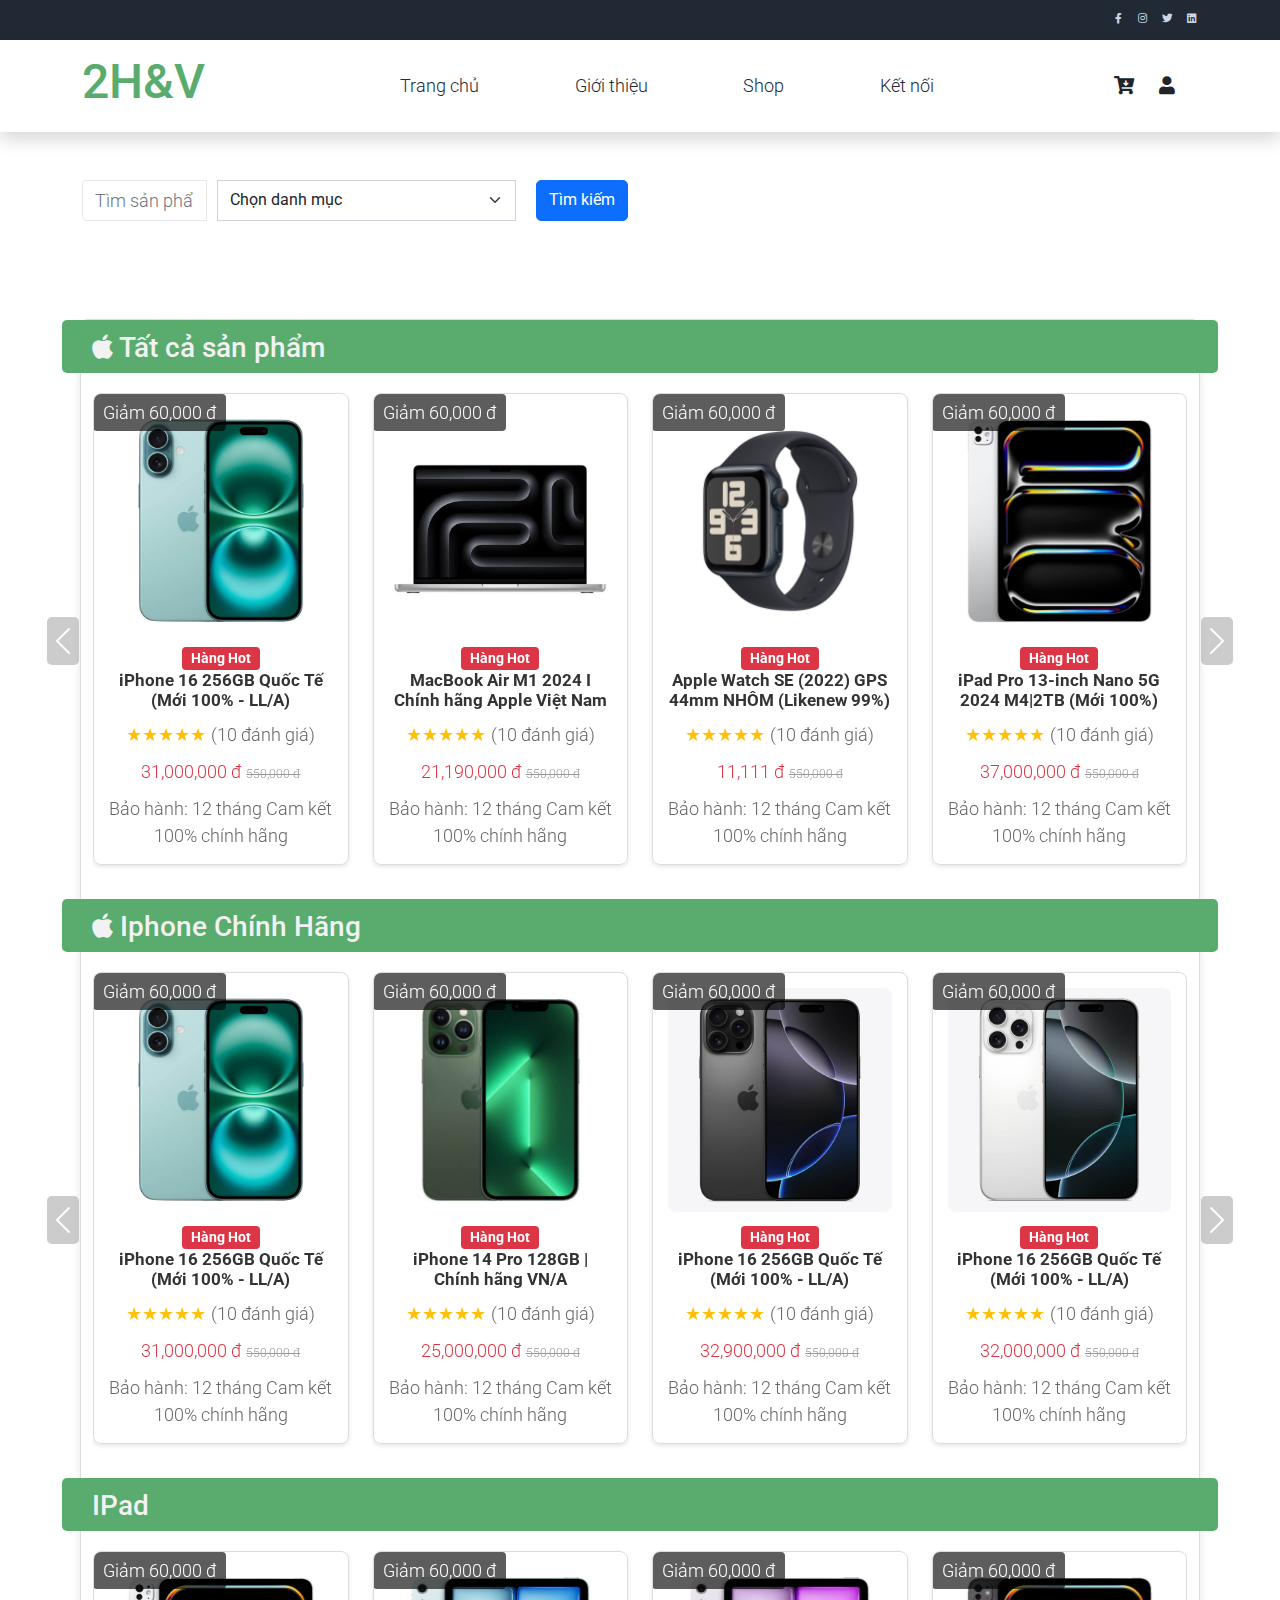
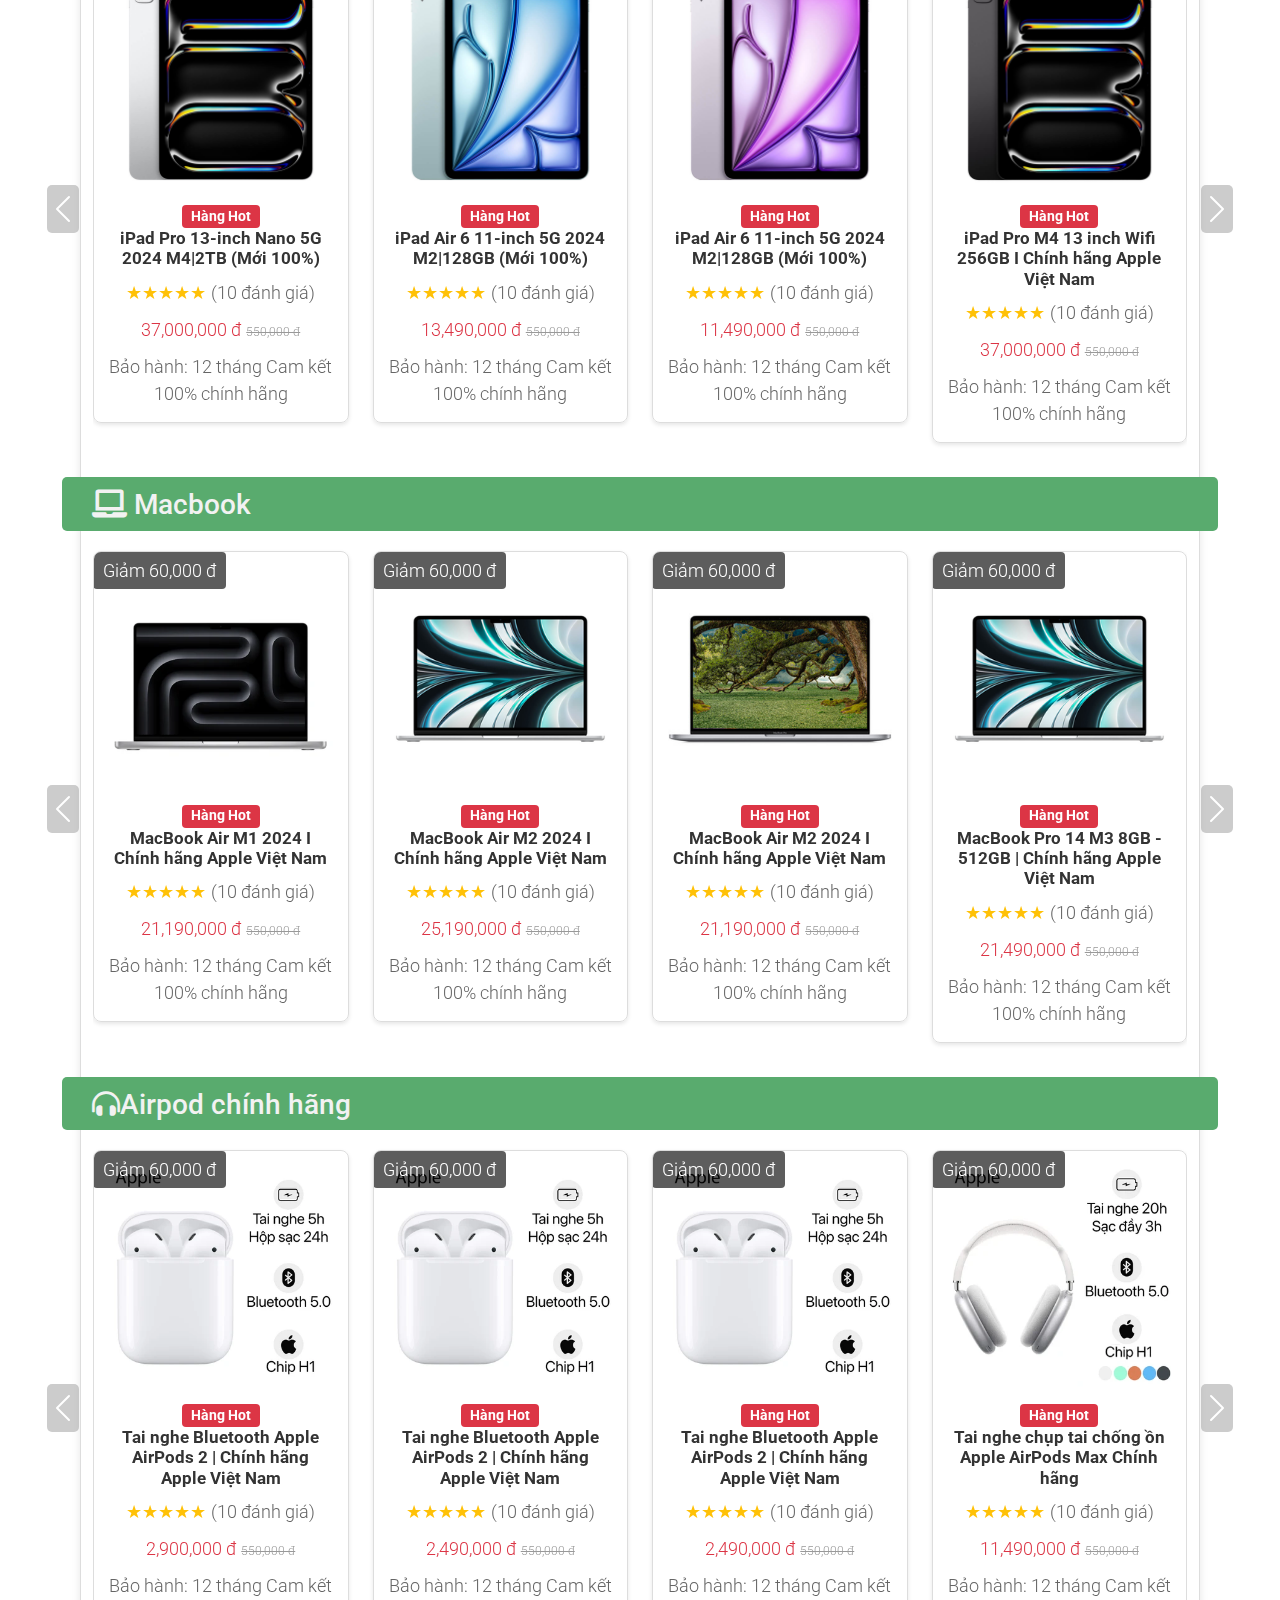
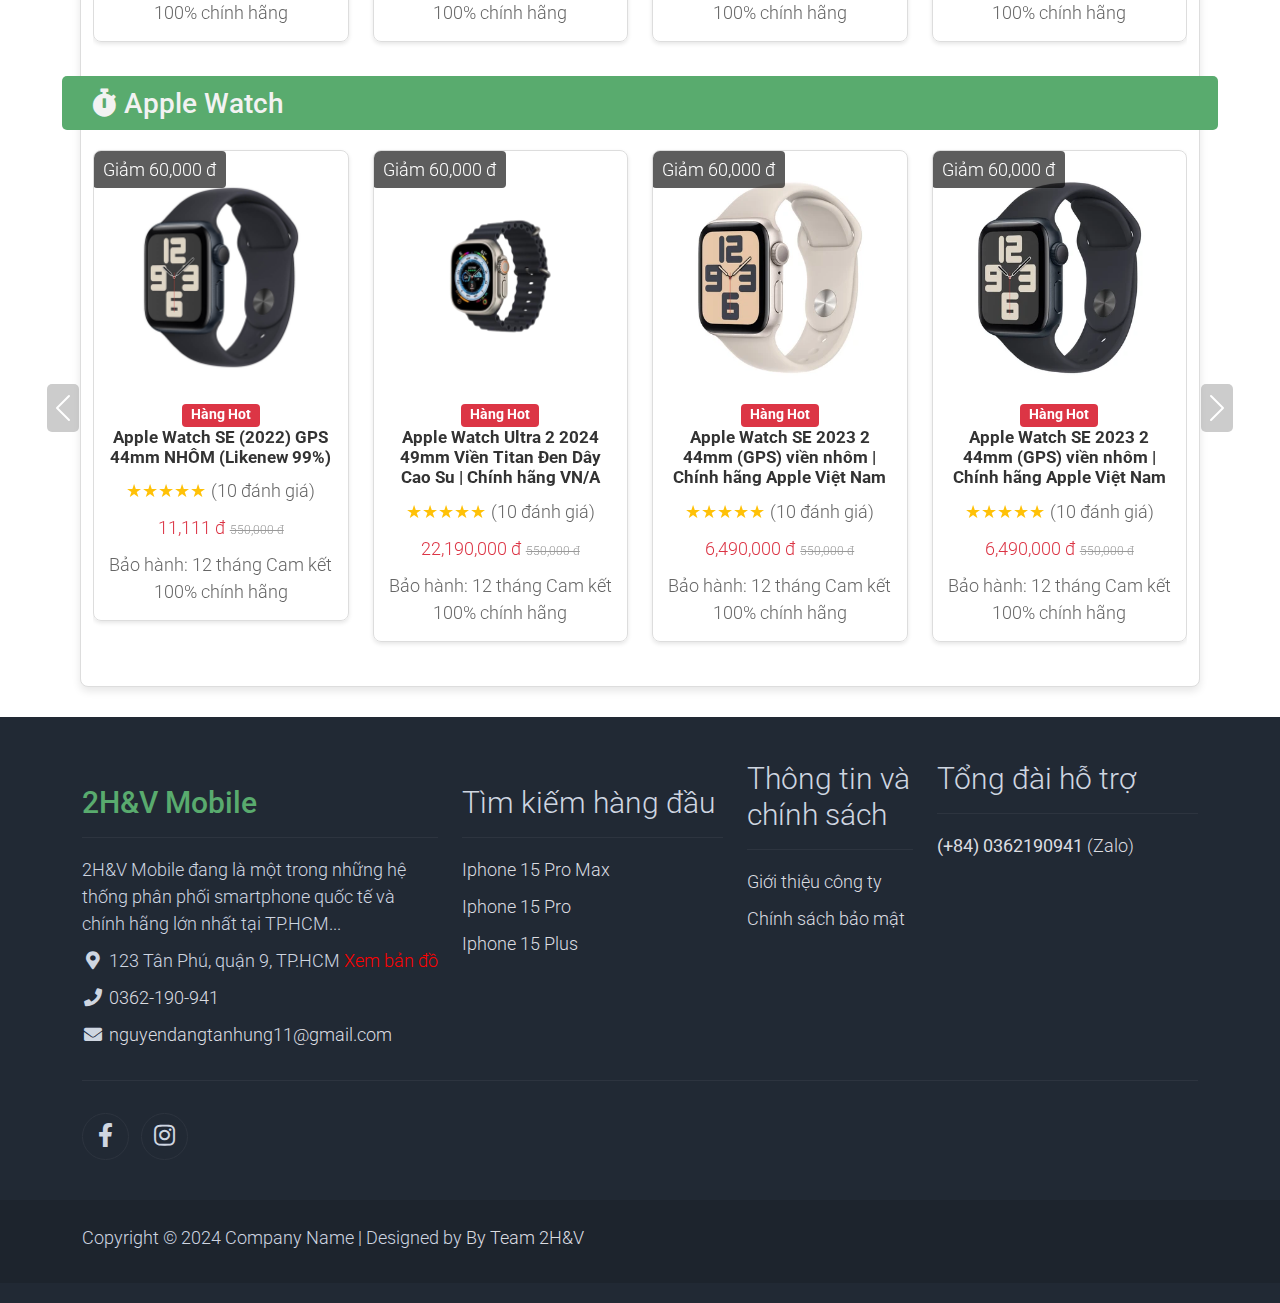
==== index.html @ ee4e4443 "first commit" ====
<!DOCTYPE html>
<html lang="en">

<head>
    <title>2H&V SHOP</title>
    <meta charset="utf-8">
    <meta name="viewport" content="width=device-width, initial-scale=1">

    <link rel="apple-touch-icon" href="assets/img/apple-icon.png">
    <link rel="shortcut icon" type="image/x-icon" href="assets/img/favicon.ico">

    <link rel="stylesheet" href="assets/css/bootstrap.min.css">
    <link rel="stylesheet" href="assets/css/templatemo.css">
    <link rel="stylesheet" href="assets/css/custom.css">
    <link rel="stylesheet" href="https://fonts.googleapis.com/css2?family=Roboto:wght@100;200;300;400;500;700;900&display=swap">
    <link rel="stylesheet" href="assets/css/fontawesome.min.css">

    <style>
        /* CSS cho giao diện responsive */
        .content-wrapper {
            min-height: calc(100vh - 200px);
            margin-bottom: 20px;
        }

        .footer {
            min-width:100%;
            background-color: #343a40;
            padding: 20px 0;
            color: #fff;
        }

        
    </style>
</head>

<body>
    <!-- Start Top Nav -->
    <nav class="navbar navbar-expand-lg bg-dark navbar-light d-none d-lg-block" id="templatemo_nav_top">
        <div class="container text-light">
            <div class="w-100 d-flex justify-content-between">
                <div>

                </div>

                <div>
                    <a class="text-light" href="https://fb.com/templatemo" target="_blank" rel="sponsored"><i class="fab fa-facebook-f fa-sm fa-fw me-2"></i></a>
                    <a class="text-light" href="https://www.instagram.com/" target="_blank"><i class="fab fa-instagram fa-sm fa-fw me-2"></i></a>
                    <a class="text-light" href="https://twitter.com/" target="_blank"><i class="fab fa-twitter fa-sm fa-fw me-2"></i></a>
                    <a class="text-light" href="https://www.linkedin.com/" target="_blank"><i class="fab fa-linkedin fa-sm fa-fw"></i></a>
                </div>
            </div>
        </div>
    </nav>
    <!-- Close Top Nav -->

    <!-- Header -->
    <nav class="navbar navbar-expand-lg navbar-light shadow">
        <div class="container d-flex justify-content-between align-items-center">
            <a class="navbar-brand text-success logo h1 align-self-center" href="/Index">
                2H&V
            </a>

            <button class="navbar-toggler border-0" type="button" data-bs-toggle="collapse" data-bs-target="#templatemo_main_nav" aria-controls="navbarSupportedContent" aria-expanded="false" aria-label="Toggle navigation">
                <span class="navbar-toggler-icon"></span>
            </button>

            <div class="align-self-center collapse navbar-collapse flex-fill  d-lg-flex justify-content-lg-between" id="templatemo_main_nav">
                <div class="flex-fill">
                    <ul class="nav navbar-nav d-flex justify-content-between mx-lg-auto">
                        <li class="nav-item">
                            <a class="nav-link" href="index.html">Trang chủ</a>
                        </li>
                        <li class="nav-item">
                            <a class="nav-link" href="about.html">Giới thiệu</a>
                        </li>
                        <li class="nav-item">
                            <a class="nav-link" href="shop.html">Shop</a>
                        </li>
                        <li class="nav-item">
                            <a class="nav-link" href="contact.html">Kết nối</a>
                        </li>
                    </ul>
                </div>
                <div class="navbar align-self-center d-flex">
                            <!-- Liên kết đến trang đăng nhập nếu chưa đăng nhập -->
                            <a class="nav-icon position-relative text-decoration-none" href="/Identity/Account/Login">
                                <i class="fa fa-fw fa-cart-arrow-down text-dark mr-1"></i>
                            </a>

                    <!-- Biểu tượng tài khoản người dùng -->
                    <a class="nav-icon position-relative text-decoration-none" href="/Identity/Account/Login">
                        <i class="fa fa-fw fa-user text-dark mr-3"></i>
                        <span class="position-absolute top-0 left-100 translate-middle badge rounded-pill bg-light text-dark"></span>
                    </a>
                </div>

            </div>
        </div>
    </nav>
    <!-- Close Header -->

    <div class="content-wrapper">
        

<link rel="stylesheet" href="https://cdnjs.cloudflare.com/ajax/libs/font-awesome/6.5.2/css/all.min.css" integrity="sha512-SnH5WK+bZxgPHs44uWIX+LLJAJ9/2PkPKZ5QiAj6Ta86w+fsb2TkcmfRyVX3pBnMFcV7oQPJkl9QevSCWr3W6A==" crossorigin="anonymous" referrerpolicy="no-referrer" />


<style>

    a {
        text-decoration: none;
    }

    h3 {
        color: #f2f2f2;
    }

    .section-header {
        background-color: #59AB6E;
        padding-top: 11px;
        padding-bottom: 1px;
        padding-left: 30px;
        border-radius: 5px;
        margin-top: -10px;
        margin-left: -31px;
        margin-right: -31px;
    }







    /* Product Card */
    .product-card {
        border: 1px solid #ddd;
        border-radius: 8px;
        overflow: hidden;
        padding: 15px;
        box-shadow: 0px 2px 4px rgba(0, 0, 0, 0.1);
        position: relative;
        text-align: center;
    }

        .product-card .product-badge {
            position: absolute;
            top: 0px;
            left: -1px;
            padding: 5px 10px;
            font-size: 12px;
            color: #fff;
            border-radius: 4px;
            background-color: #020202a3;
        }

        .product-card img {
            max-width: 100%;
            height: auto;
            margin-bottom: 10px;
            border-radius: 8px;
        }



    .product-details .badge.hot {
        background-color: #dc3545;
    }

    .product-title {
        font-size: 17px;
        font-weight: bold;
        margin-bottom: 10px;
        color: #333;
    }

    .product-rating {
        display: flex;
        justify-content: center;
        align-items: center;
        gap: 5px;
        font-size: 12px;
        margin-bottom: 10px;
        color: #666;
    }

        .product-rating .stars {
            color: #ffc107;
        }

    .product-price {
        font-size: 16px;
        font-weight: bold;
        color: #dc3545;
        margin-bottom: 10px;
    }

        .product-price .old-price {
            font-size: 12px;
            color: #999;
            text-decoration: line-through;
            margin-left: 5px;
        }

    .product-info {
        font-size: 12px;
        color: #666;
    }

    .featured-products-section {
        border: 1px solid #ddd; /* Viền xám nhạt */
        border-radius: 8px; /* Bo góc */
        padding-top: 10px; /* Khoảng cách bên trong */
        background-color: #fff; /* Nền trắng */
        box-shadow: 0px 4px 8px rgba(0, 0, 0, 0.1); /* Hiệu ứng bóng đổ */
        margin-bottom: 30px; /* Khoảng cách dưới */
        margin-right: 80px;
        margin-left: 80px;
    }

    .new-price {
        font-weight: bold;
    }







    .product-carousel-control-prev {
        background: transparent;
        border: none;
        margin-left: -45px;
        left: -63px;
        position: absolute;
        top: 0;
        bottom: 0;
        z-index: 1;
        display: flex;
        align-items: center;
        justify-content: center;
        width: 15%;
        color: #fff;
        text-align: center;
        opacity: .5;
        transition: opacity .15s ease;
    }

    .product-carousel-control-next {
        background: transparent;
        border: none;
        margin-left: -45px;
        right: -110px;
        position: absolute;
        top: 0;
        bottom: 0;
        z-index: 1;
        display: flex;
        align-items: center;
        justify-content: center;
        width: 15%;
        color: #fff;
        text-align: center;
        opacity: .5;
        transition: opacity .15s ease;
    }

    .carousel-control-next-icon, .carousel-control-prev-icon {
        border-radius: 5px;
        background-color: #999999;
        width: 2rem;
        height: 3rem;
        background-repeat: no-repeat;
        background-position: 50%;
        background-size: 100% 100%;
    }



    /* Toast container */
    .toast-container {
        position: absolute;
        top: 20px;
        right: 20px;
        z-index: 1050;
        max-width: 300px;
    }

    .toast-custom {
        background-color: #28a745;
        color: white;
        padding: 10px 15px;
        border-radius: 5px;
        box-shadow: 0 4px 8px rgba(0, 0, 0, 0.1);
        font-size: 14px;
        display: flex;
        align-items: center;
        justify-content: space-between;
        opacity: 0;
        transform: translateY(-10px);
        transition: opacity 0.3s ease, transform 0.3s ease;
    }

        .toast-custom.show {
            opacity: 1;
            transform: translateY(0);
        }

</style>


<!--Modal thành công-->



<script>
    // Hiển thị Toast Modal thành công
    function showToast() {
        var toast = document.getElementById('successToast');
        toast.classList.remove('hidden');
        toast.classList.add('show');

        // Tự động ẩn sau 3 giây
        setTimeout(function () {
            toast.classList.remove('show');
            toast.classList.add('hidden');
        }, 3000);
    }

    
</script>



<div class="container py-5">
    <div class="row">
        <!-- Search Bar and Dropdown -->
        <div class="col-lg-6" style="margin-bottom: 50px;">
<form action="/Inventory" method="get">                <div class="input-group box_sd">
                    <!-- Input Tìm Kiếm -->
                    <input class="form-control" id="SearchString" name="SearchString" placeholder="T&#xEC;m s&#x1EA3;n ph&#x1EA9;m..." type="text" value="" />

                    <!-- Dropdown Danh Mục -->
                    <select class="form-select" id="Category" name="Category" style="width: 200px; margin-left: 10px;"><option value="">Ch&#x1ECD;n danh m&#x1EE5;c</option>
<option value="1">Iphone</option>
<option value="3">AirPods</option>
<option value="5">MacBook</option>
<option value="6">IPad</option>
<option value="7">Apple Watch</option>
</select>

                    <!-- Nút Tìm Kiếm -->
                    <button type="submit" class="btn btn-primary" style="border-radius: 5px; margin-left: 20px;">Tìm kiếm</button>
                </div>
</form>        </div>
    </div>
</div>







<section class="featured-products-section">
    <div class="container">

        <div class="section-header">
            <h3 class="section-title">
                <i class="fab fa-apple"></i> Tất cả sản phẩm
            </h3>
        </div>


        <div id="productCarousel" class="carousel slide" data-bs-ride="carousel">
            <div class="carousel-inner">
                    <div class="carousel-item active">
                        <div class="row">
                                <!-- Single Product -->
                                <div class="col-lg-3 col-md-6 mb-4">
                                    <a href="/Inventory/Display?inventoryId=6">
                                        <div class="product-card">
                                            <div class="product-badge discount">Giảm 60,000 đ</div>

                                                <img id="mainImage" src="/images/ffcdefb2-995b-486d-8401-cafd3a5adc8f_1.png" class="img-fluid" alt="Hình ảnh sản phẩm chính" />

                                            <div class="product-details">
                                                <span class="badge hot">Hàng Hot</span>
                                                <h5 class="product-title">   iPhone 16 256GB Qu&#x1ED1;c T&#x1EBF; (M&#x1EDB;i 100% - LL/A)</h5>
                                                <div class="product-rating">
                                                    <span class="stars">★★★★★</span>
                                                    <span class="reviews">(10 đánh giá)</span>
                                                </div>
                                                <p class="product-price">31,000,000 đ<span class="old-price">550,000 đ</span></p>
                                                <div class="product-info">
                                                    <span>Bảo hành: 12 tháng</span>
                                                    <span>Cam kết 100% chính hãng</span>
                                                </div>
                                            </div>
                                        </div>
                                    </a>
                                </div>
                                <!-- Single Product -->
                                <div class="col-lg-3 col-md-6 mb-4">
                                    <a href="/Inventory/Display?inventoryId=8">
                                        <div class="product-card">
                                            <div class="product-badge discount">Giảm 60,000 đ</div>

                                                <img id="mainImage" src="/images/8e3986db-33d2-4e36-98da-abfdbb9659a7_macbook-pro-14-inch-m3-2023_1_.png" class="img-fluid" alt="Hình ảnh sản phẩm chính" />

                                            <div class="product-details">
                                                <span class="badge hot">Hàng Hot</span>
                                                <h5 class="product-title"> MacBook Air M1 2024  I Ch&#xED;nh h&#xE3;ng Apple Vi&#x1EC7;t Nam</h5>
                                                <div class="product-rating">
                                                    <span class="stars">★★★★★</span>
                                                    <span class="reviews">(10 đánh giá)</span>
                                                </div>
                                                <p class="product-price">21,190,000 đ<span class="old-price">550,000 đ</span></p>
                                                <div class="product-info">
                                                    <span>Bảo hành: 12 tháng</span>
                                                    <span>Cam kết 100% chính hãng</span>
                                                </div>
                                            </div>
                                        </div>
                                    </a>
                                </div>
                                <!-- Single Product -->
                                <div class="col-lg-3 col-md-6 mb-4">
                                    <a href="/Inventory/Display?inventoryId=9">
                                        <div class="product-card">
                                            <div class="product-badge discount">Giảm 60,000 đ</div>

                                                <img id="mainImage" src="/images/780d6a12-f878-45dd-b9a9-8487a5a3601c_apple-watch-se-gps-2023-xanh-den-31732j.png" class="img-fluid" alt="Hình ảnh sản phẩm chính" />

                                            <div class="product-details">
                                                <span class="badge hot">Hàng Hot</span>
                                                <h5 class="product-title"> Apple Watch SE (2022) GPS 44mm NH&#xD4;M (Likenew 99%)</h5>
                                                <div class="product-rating">
                                                    <span class="stars">★★★★★</span>
                                                    <span class="reviews">(10 đánh giá)</span>
                                                </div>
                                                <p class="product-price">11,111 đ<span class="old-price">550,000 đ</span></p>
                                                <div class="product-info">
                                                    <span>Bảo hành: 12 tháng</span>
                                                    <span>Cam kết 100% chính hãng</span>
                                                </div>
                                            </div>
                                        </div>
                                    </a>
                                </div>
                                <!-- Single Product -->
                                <div class="col-lg-3 col-md-6 mb-4">
                                    <a href="/Inventory/Display?inventoryId=10">
                                        <div class="product-card">
                                            <div class="product-badge discount">Giảm 60,000 đ</div>

                                                <img id="mainImage" src="/images/3261629a-c94f-4a9b-9e83-1737c658109a_ipad-pro-m4-2024-bac-31033j.png" class="img-fluid" alt="Hình ảnh sản phẩm chính" />

                                            <div class="product-details">
                                                <span class="badge hot">Hàng Hot</span>
                                                <h5 class="product-title">   iPad Pro 13-inch Nano 5G 2024 M4|2TB (M&#x1EDB;i 100%)</h5>
                                                <div class="product-rating">
                                                    <span class="stars">★★★★★</span>
                                                    <span class="reviews">(10 đánh giá)</span>
                                                </div>
                                                <p class="product-price">37,000,000 đ<span class="old-price">550,000 đ</span></p>
                                                <div class="product-info">
                                                    <span>Bảo hành: 12 tháng</span>
                                                    <span>Cam kết 100% chính hãng</span>
                                                </div>
                                            </div>
                                        </div>
                                    </a>
                                </div>
                        </div>
                    </div>
                    <div class="carousel-item ">
                        <div class="row">
                                <!-- Single Product -->
                                <div class="col-lg-3 col-md-6 mb-4">
                                    <a href="/Inventory/Display?inventoryId=12">
                                        <div class="product-card">
                                            <div class="product-badge discount">Giảm 60,000 đ</div>

                                                <img id="mainImage" src="/images/7ab1dd90-9a28-4287-9319-0e50fe79d626_Iphone13promaxgreen.jpg" class="img-fluid" alt="Hình ảnh sản phẩm chính" />

                                            <div class="product-details">
                                                <span class="badge hot">Hàng Hot</span>
                                                <h5 class="product-title"> iPhone 14 Pro 128GB | Ch&#xED;nh h&#xE3;ng VN/A</h5>
                                                <div class="product-rating">
                                                    <span class="stars">★★★★★</span>
                                                    <span class="reviews">(10 đánh giá)</span>
                                                </div>
                                                <p class="product-price">25,000,000 đ<span class="old-price">550,000 đ</span></p>
                                                <div class="product-info">
                                                    <span>Bảo hành: 12 tháng</span>
                                                    <span>Cam kết 100% chính hãng</span>
                                                </div>
                                            </div>
                                        </div>
                                    </a>
                                </div>
                                <!-- Single Product -->
                                <div class="col-lg-3 col-md-6 mb-4">
                                    <a href="/Inventory/Display?inventoryId=13">
                                        <div class="product-card">
                                            <div class="product-badge discount">Giảm 60,000 đ</div>

                                                <img id="mainImage" src="/images/bbf77a7c-4cc1-4ee6-aaec-3b834da1f7aa_iphone16promax-den.png" class="img-fluid" alt="Hình ảnh sản phẩm chính" />

                                            <div class="product-details">
                                                <span class="badge hot">Hàng Hot</span>
                                                <h5 class="product-title"> iPhone 16 256GB Qu&#x1ED1;c T&#x1EBF; (M&#x1EDB;i 100% - LL/A)</h5>
                                                <div class="product-rating">
                                                    <span class="stars">★★★★★</span>
                                                    <span class="reviews">(10 đánh giá)</span>
                                                </div>
                                                <p class="product-price">32,900,000 đ<span class="old-price">550,000 đ</span></p>
                                                <div class="product-info">
                                                    <span>Bảo hành: 12 tháng</span>
                                                    <span>Cam kết 100% chính hãng</span>
                                                </div>
                                            </div>
                                        </div>
                                    </a>
                                </div>
                                <!-- Single Product -->
                                <div class="col-lg-3 col-md-6 mb-4">
                                    <a href="/Inventory/Display?inventoryId=14">
                                        <div class="product-card">
                                            <div class="product-badge discount">Giảm 60,000 đ</div>

                                                <img id="mainImage" src="/images/c6c4f36f-7c12-45be-963b-09a389fad411_iphone16promax-trang.png" class="img-fluid" alt="Hình ảnh sản phẩm chính" />

                                            <div class="product-details">
                                                <span class="badge hot">Hàng Hot</span>
                                                <h5 class="product-title"> &#x9;iPhone 16 256GB Qu&#x1ED1;c T&#x1EBF; (M&#x1EDB;i 100% - LL/A)</h5>
                                                <div class="product-rating">
                                                    <span class="stars">★★★★★</span>
                                                    <span class="reviews">(10 đánh giá)</span>
                                                </div>
                                                <p class="product-price">32,000,000 đ<span class="old-price">550,000 đ</span></p>
                                                <div class="product-info">
                                                    <span>Bảo hành: 12 tháng</span>
                                                    <span>Cam kết 100% chính hãng</span>
                                                </div>
                                            </div>
                                        </div>
                                    </a>
                                </div>
                                <!-- Single Product -->
                                <div class="col-lg-3 col-md-6 mb-4">
                                    <a href="/Inventory/Display?inventoryId=23">
                                        <div class="product-card">
                                            <div class="product-badge discount">Giảm 60,000 đ</div>

                                                <img id="mainImage" src="/images/59d35105-f759-46ec-b0b2-cbe8b49c1762_ipad-air6-m2-xanh-duong.png" class="img-fluid" alt="Hình ảnh sản phẩm chính" />

                                            <div class="product-details">
                                                <span class="badge hot">Hàng Hot</span>
                                                <h5 class="product-title">   iPad Air 6 11-inch 5G 2024 M2|128GB (M&#x1EDB;i 100%)</h5>
                                                <div class="product-rating">
                                                    <span class="stars">★★★★★</span>
                                                    <span class="reviews">(10 đánh giá)</span>
                                                </div>
                                                <p class="product-price">13,490,000 đ<span class="old-price">550,000 đ</span></p>
                                                <div class="product-info">
                                                    <span>Bảo hành: 12 tháng</span>
                                                    <span>Cam kết 100% chính hãng</span>
                                                </div>
                                            </div>
                                        </div>
                                    </a>
                                </div>
                        </div>
                    </div>
                    <div class="carousel-item ">
                        <div class="row">
                                <!-- Single Product -->
                                <div class="col-lg-3 col-md-6 mb-4">
                                    <a href="/Inventory/Display?inventoryId=25">
                                        <div class="product-card">
                                            <div class="product-badge discount">Giảm 60,000 đ</div>

                                                <img id="mainImage" src="/images/64fa0831-bf1e-45b8-877d-046d0d10db8d_macbook-air-13-inch-2022-m2-8gb-512gb-26825j3.png" class="img-fluid" alt="Hình ảnh sản phẩm chính" />

                                            <div class="product-details">
                                                <span class="badge hot">Hàng Hot</span>
                                                <h5 class="product-title"> MacBook Air M2 2024  I Ch&#xED;nh h&#xE3;ng Apple Vi&#x1EC7;t Nam</h5>
                                                <div class="product-rating">
                                                    <span class="stars">★★★★★</span>
                                                    <span class="reviews">(10 đánh giá)</span>
                                                </div>
                                                <p class="product-price">25,190,000 đ<span class="old-price">550,000 đ</span></p>
                                                <div class="product-info">
                                                    <span>Bảo hành: 12 tháng</span>
                                                    <span>Cam kết 100% chính hãng</span>
                                                </div>
                                            </div>
                                        </div>
                                    </a>
                                </div>
                                <!-- Single Product -->
                                <div class="col-lg-3 col-md-6 mb-4">
                                    <a href="/Inventory/Display?inventoryId=26">
                                        <div class="product-card">
                                            <div class="product-badge discount">Giảm 60,000 đ</div>

                                                <img id="mainImage" src="/images/9863738e-f6ba-4205-bd63-f1ce87979b8e_apple-macbook-pro-13-2019-i5-2-4ghz-8gb-512gb-cu-99-17605j3.webp" class="img-fluid" alt="Hình ảnh sản phẩm chính" />

                                            <div class="product-details">
                                                <span class="badge hot">Hàng Hot</span>
                                                <h5 class="product-title"> MacBook Air M2 2024 I Ch&#xED;nh h&#xE3;ng Apple Vi&#x1EC7;t Nam</h5>
                                                <div class="product-rating">
                                                    <span class="stars">★★★★★</span>
                                                    <span class="reviews">(10 đánh giá)</span>
                                                </div>
                                                <p class="product-price">21,190,000 đ<span class="old-price">550,000 đ</span></p>
                                                <div class="product-info">
                                                    <span>Bảo hành: 12 tháng</span>
                                                    <span>Cam kết 100% chính hãng</span>
                                                </div>
                                            </div>
                                        </div>
                                    </a>
                                </div>
                                <!-- Single Product -->
                                <div class="col-lg-3 col-md-6 mb-4">
                                    <a href="/Inventory/Display?inventoryId=27">
                                        <div class="product-card">
                                            <div class="product-badge discount">Giảm 60,000 đ</div>

                                                <img id="mainImage" src="/images/31ae0216-c72c-4e81-9164-7c5fc63de114_ipad-air-6-m2-tim-.png" class="img-fluid" alt="Hình ảnh sản phẩm chính" />

                                            <div class="product-details">
                                                <span class="badge hot">Hàng Hot</span>
                                                <h5 class="product-title">   iPad Air 6 11-inch 5G 2024 M2|128GB (M&#x1EDB;i 100%)</h5>
                                                <div class="product-rating">
                                                    <span class="stars">★★★★★</span>
                                                    <span class="reviews">(10 đánh giá)</span>
                                                </div>
                                                <p class="product-price">11,490,000 đ<span class="old-price">550,000 đ</span></p>
                                                <div class="product-info">
                                                    <span>Bảo hành: 12 tháng</span>
                                                    <span>Cam kết 100% chính hãng</span>
                                                </div>
                                            </div>
                                        </div>
                                    </a>
                                </div>
                                <!-- Single Product -->
                                <div class="col-lg-3 col-md-6 mb-4">
                                    <a href="/Inventory/Display?inventoryId=28">
                                        <div class="product-card">
                                            <div class="product-badge discount">Giảm 60,000 đ</div>

                                                <img id="mainImage" src="/images/ec53aaee-8f9f-4b4c-9966-ae7f9cf56cd0_AirPods 2.png" class="img-fluid" alt="Hình ảnh sản phẩm chính" />

                                            <div class="product-details">
                                                <span class="badge hot">Hàng Hot</span>
                                                <h5 class="product-title"> Tai nghe Bluetooth Apple AirPods 2 | Ch&#xED;nh h&#xE3;ng Apple Vi&#x1EC7;t Nam</h5>
                                                <div class="product-rating">
                                                    <span class="stars">★★★★★</span>
                                                    <span class="reviews">(10 đánh giá)</span>
                                                </div>
                                                <p class="product-price">2,900,000 đ<span class="old-price">550,000 đ</span></p>
                                                <div class="product-info">
                                                    <span>Bảo hành: 12 tháng</span>
                                                    <span>Cam kết 100% chính hãng</span>
                                                </div>
                                            </div>
                                        </div>
                                    </a>
                                </div>
                        </div>
                    </div>
                    <div class="carousel-item ">
                        <div class="row">
                                <!-- Single Product -->
                                <div class="col-lg-3 col-md-6 mb-4">
                                    <a href="/Inventory/Display?inventoryId=29">
                                        <div class="product-card">
                                            <div class="product-badge discount">Giảm 60,000 đ</div>

                                                <img id="mainImage" src="/images/a3e4266b-5820-4b50-96c1-146b39013d27_Iphone15-hong.png" class="img-fluid" alt="Hình ảnh sản phẩm chính" />

                                            <div class="product-details">
                                                <span class="badge hot">Hàng Hot</span>
                                                <h5 class="product-title"> iPhone 15 Plus 128GB | Ch&#xED;nh h&#xE3;ng VN/A</h5>
                                                <div class="product-rating">
                                                    <span class="stars">★★★★★</span>
                                                    <span class="reviews">(10 đánh giá)</span>
                                                </div>
                                                <p class="product-price">19,490,000 đ<span class="old-price">550,000 đ</span></p>
                                                <div class="product-info">
                                                    <span>Bảo hành: 12 tháng</span>
                                                    <span>Cam kết 100% chính hãng</span>
                                                </div>
                                            </div>
                                        </div>
                                    </a>
                                </div>
                                <!-- Single Product -->
                                <div class="col-lg-3 col-md-6 mb-4">
                                    <a href="/Inventory/Display?inventoryId=30">
                                        <div class="product-card">
                                            <div class="product-badge discount">Giảm 60,000 đ</div>

                                                <img id="mainImage" src="/images/77021f70-4b51-4d84-97fb-541f7dfcae93_Iphone15provang.jpg" class="img-fluid" alt="Hình ảnh sản phẩm chính" />

                                            <div class="product-details">
                                                <span class="badge hot">Hàng Hot</span>
                                                <h5 class="product-title"> iPhone 15 128GB | Ch&#xED;nh h&#xE3;ng VN/A</h5>
                                                <div class="product-rating">
                                                    <span class="stars">★★★★★</span>
                                                    <span class="reviews">(10 đánh giá)</span>
                                                </div>
                                                <p class="product-price">19,490,000 đ<span class="old-price">550,000 đ</span></p>
                                                <div class="product-info">
                                                    <span>Bảo hành: 12 tháng</span>
                                                    <span>Cam kết 100% chính hãng</span>
                                                </div>
                                            </div>
                                        </div>
                                    </a>
                                </div>
                                <!-- Single Product -->
                                <div class="col-lg-3 col-md-6 mb-4">
                                    <a href="/Inventory/Display?inventoryId=31">
                                        <div class="product-card">
                                            <div class="product-badge discount">Giảm 60,000 đ</div>

                                                <img id="mainImage" src="/images/480b207c-640b-4784-a9ae-064d1db95f69_Iphone15proxanh.webp" class="img-fluid" alt="Hình ảnh sản phẩm chính" />

                                            <div class="product-details">
                                                <span class="badge hot">Hàng Hot</span>
                                                <h5 class="product-title"> iPhone 15 128GB | Ch&#xED;nh h&#xE3;ng VN/A</h5>
                                                <div class="product-rating">
                                                    <span class="stars">★★★★★</span>
                                                    <span class="reviews">(10 đánh giá)</span>
                                                </div>
                                                <p class="product-price">19,490,000 đ<span class="old-price">550,000 đ</span></p>
                                                <div class="product-info">
                                                    <span>Bảo hành: 12 tháng</span>
                                                    <span>Cam kết 100% chính hãng</span>
                                                </div>
                                            </div>
                                        </div>
                                    </a>
                                </div>
                                <!-- Single Product -->
                                <div class="col-lg-3 col-md-6 mb-4">
                                    <a href="/Inventory/Display?inventoryId=32">
                                        <div class="product-card">
                                            <div class="product-badge discount">Giảm 60,000 đ</div>

                                                <img id="mainImage" src="/images/5caeeec1-1ef4-410f-84e1-5786f99730b8_Iphone15proxanh.webp" class="img-fluid" alt="Hình ảnh sản phẩm chính" />

                                            <div class="product-details">
                                                <span class="badge hot">Hàng Hot</span>
                                                <h5 class="product-title"> iPhone 15 128GB | Ch&#xED;nh h&#xE3;ng VN/A</h5>
                                                <div class="product-rating">
                                                    <span class="stars">★★★★★</span>
                                                    <span class="reviews">(10 đánh giá)</span>
                                                </div>
                                                <p class="product-price">19,490,000 đ<span class="old-price">550,000 đ</span></p>
                                                <div class="product-info">
                                                    <span>Bảo hành: 12 tháng</span>
                                                    <span>Cam kết 100% chính hãng</span>
                                                </div>
                                            </div>
                                        </div>
                                    </a>
                                </div>
                        </div>
                    </div>
                    <div class="carousel-item ">
                        <div class="row">
                                <!-- Single Product -->
                                <div class="col-lg-3 col-md-6 mb-4">
                                    <a href="/Inventory/Display?inventoryId=33">
                                        <div class="product-card">
                                            <div class="product-badge discount">Giảm 60,000 đ</div>

                                                <img id="mainImage" src="/images/13f172bd-a6f4-44d0-a608-b4d647b4ae5c_ipadprom4.png" class="img-fluid" alt="Hình ảnh sản phẩm chính" />

                                            <div class="product-details">
                                                <span class="badge hot">Hàng Hot</span>
                                                <h5 class="product-title"> iPad Pro M4 13 inch Wifi 256GB I Ch&#xED;nh h&#xE3;ng Apple Vi&#x1EC7;t Nam</h5>
                                                <div class="product-rating">
                                                    <span class="stars">★★★★★</span>
                                                    <span class="reviews">(10 đánh giá)</span>
                                                </div>
                                                <p class="product-price">37,000,000 đ<span class="old-price">550,000 đ</span></p>
                                                <div class="product-info">
                                                    <span>Bảo hành: 12 tháng</span>
                                                    <span>Cam kết 100% chính hãng</span>
                                                </div>
                                            </div>
                                        </div>
                                    </a>
                                </div>
                                <!-- Single Product -->
                                <div class="col-lg-3 col-md-6 mb-4">
                                    <a href="/Inventory/Display?inventoryId=34">
                                        <div class="product-card">
                                            <div class="product-badge discount">Giảm 60,000 đ</div>

                                                <img id="mainImage" src="/images/60998a5a-1c4f-4fa7-afce-4caf9cf9b710_IPad-mini.png" class="img-fluid" alt="Hình ảnh sản phẩm chính" />

                                            <div class="product-details">
                                                <span class="badge hot">Hàng Hot</span>
                                                <h5 class="product-title"> iPad mini 7 2024 Wifi 128GB | Ch&#xED;nh h&#xE3;ng Apple Vi&#x1EC7;t Nam</h5>
                                                <div class="product-rating">
                                                    <span class="stars">★★★★★</span>
                                                    <span class="reviews">(10 đánh giá)</span>
                                                </div>
                                                <p class="product-price">13,990,000 đ<span class="old-price">550,000 đ</span></p>
                                                <div class="product-info">
                                                    <span>Bảo hành: 12 tháng</span>
                                                    <span>Cam kết 100% chính hãng</span>
                                                </div>
                                            </div>
                                        </div>
                                    </a>
                                </div>
                                <!-- Single Product -->
                                <div class="col-lg-3 col-md-6 mb-4">
                                    <a href="/Inventory/Display?inventoryId=35">
                                        <div class="product-card">
                                            <div class="product-badge discount">Giảm 60,000 đ</div>

                                                <img id="mainImage" src="/images/2721ca06-c9f4-4b29-8a8f-9b87382d2d52_ipad-mini-6_2.png" class="img-fluid" alt="Hình ảnh sản phẩm chính" />

                                            <div class="product-details">
                                                <span class="badge hot">Hàng Hot</span>
                                                <h5 class="product-title"> iPad mini 6 2024 Wifi 128GB | Ch&#xED;nh h&#xE3;ng Apple Vi&#x1EC7;t Nam</h5>
                                                <div class="product-rating">
                                                    <span class="stars">★★★★★</span>
                                                    <span class="reviews">(10 đánh giá)</span>
                                                </div>
                                                <p class="product-price">11,490,000 đ<span class="old-price">550,000 đ</span></p>
                                                <div class="product-info">
                                                    <span>Bảo hành: 12 tháng</span>
                                                    <span>Cam kết 100% chính hãng</span>
                                                </div>
                                            </div>
                                        </div>
                                    </a>
                                </div>
                                <!-- Single Product -->
                                <div class="col-lg-3 col-md-6 mb-4">
                                    <a href="/Inventory/Display?inventoryId=36">
                                        <div class="product-card">
                                            <div class="product-badge discount">Giảm 60,000 đ</div>

                                                <img id="mainImage" src="/images/952cb737-03df-49d8-9caa-158e4685a783_IPad-mini.png" class="img-fluid" alt="Hình ảnh sản phẩm chính" />

                                            <div class="product-details">
                                                <span class="badge hot">Hàng Hot</span>
                                                <h5 class="product-title"> iPad mini 7 2024 Wifi 128GB | Ch&#xED;nh h&#xE3;ng Apple Vi&#x1EC7;t Nam</h5>
                                                <div class="product-rating">
                                                    <span class="stars">★★★★★</span>
                                                    <span class="reviews">(10 đánh giá)</span>
                                                </div>
                                                <p class="product-price">13,490,000 đ<span class="old-price">550,000 đ</span></p>
                                                <div class="product-info">
                                                    <span>Bảo hành: 12 tháng</span>
                                                    <span>Cam kết 100% chính hãng</span>
                                                </div>
                                            </div>
                                        </div>
                                    </a>
                                </div>
                        </div>
                    </div>
                    <div class="carousel-item ">
                        <div class="row">
                                <!-- Single Product -->
                                <div class="col-lg-3 col-md-6 mb-4">
                                    <a href="/Inventory/Display?inventoryId=38">
                                        <div class="product-card">
                                            <div class="product-badge discount">Giảm 60,000 đ</div>

                                                <img id="mainImage" src="/images/857663f4-0459-4d7a-a55b-8fa1f4c3daa6_macbook-air-13-inch-2022-m2-8gb-512gb-26825j3.png" class="img-fluid" alt="Hình ảnh sản phẩm chính" />

                                            <div class="product-details">
                                                <span class="badge hot">Hàng Hot</span>
                                                <h5 class="product-title"> MacBook Pro 14 M3 8GB - 512GB | Ch&#xED;nh h&#xE3;ng Apple Vi&#x1EC7;t Nam</h5>
                                                <div class="product-rating">
                                                    <span class="stars">★★★★★</span>
                                                    <span class="reviews">(10 đánh giá)</span>
                                                </div>
                                                <p class="product-price">21,490,000 đ<span class="old-price">550,000 đ</span></p>
                                                <div class="product-info">
                                                    <span>Bảo hành: 12 tháng</span>
                                                    <span>Cam kết 100% chính hãng</span>
                                                </div>
                                            </div>
                                        </div>
                                    </a>
                                </div>
                                <!-- Single Product -->
                                <div class="col-lg-3 col-md-6 mb-4">
                                    <a href="/Inventory/Display?inventoryId=40">
                                        <div class="product-card">
                                            <div class="product-badge discount">Giảm 60,000 đ</div>

                                                <img id="mainImage" src="/images/39063238-c1a1-454d-9c5d-30dd2d2e8980_macbook-air-m3-13-inch-.png" class="img-fluid" alt="Hình ảnh sản phẩm chính" />

                                            <div class="product-details">
                                                <span class="badge hot">Hàng Hot</span>
                                                <h5 class="product-title"> MacBook Pro 14 M3 8GB - 512GB | Ch&#xED;nh h&#xE3;ng Apple Vi&#x1EC7;t Nam</h5>
                                                <div class="product-rating">
                                                    <span class="stars">★★★★★</span>
                                                    <span class="reviews">(10 đánh giá)</span>
                                                </div>
                                                <p class="product-price">21,490,000 đ<span class="old-price">550,000 đ</span></p>
                                                <div class="product-info">
                                                    <span>Bảo hành: 12 tháng</span>
                                                    <span>Cam kết 100% chính hãng</span>
                                                </div>
                                            </div>
                                        </div>
                                    </a>
                                </div>
                                <!-- Single Product -->
                                <div class="col-lg-3 col-md-6 mb-4">
                                    <a href="/Inventory/Display?inventoryId=42">
                                        <div class="product-card">
                                            <div class="product-badge discount">Giảm 60,000 đ</div>

                                                <img id="mainImage" src="/images/40a6add3-cb8e-450b-a011-c3ab989bc4da_macbook-air-m3-13-inch-.png" class="img-fluid" alt="Hình ảnh sản phẩm chính" />

                                            <div class="product-details">
                                                <span class="badge hot">Hàng Hot</span>
                                                <h5 class="product-title"> MacBook Pro 14 M3 8GB - 512GB | Ch&#xED;nh h&#xE3;ng Apple Vi&#x1EC7;t Nam</h5>
                                                <div class="product-rating">
                                                    <span class="stars">★★★★★</span>
                                                    <span class="reviews">(10 đánh giá)</span>
                                                </div>
                                                <p class="product-price">19,490,000 đ<span class="old-price">550,000 đ</span></p>
                                                <div class="product-info">
                                                    <span>Bảo hành: 12 tháng</span>
                                                    <span>Cam kết 100% chính hãng</span>
                                                </div>
                                            </div>
                                        </div>
                                    </a>
                                </div>
                                <!-- Single Product -->
                                <div class="col-lg-3 col-md-6 mb-4">
                                    <a href="/Inventory/Display?inventoryId=43">
                                        <div class="product-card">
                                            <div class="product-badge discount">Giảm 60,000 đ</div>

                                                <img id="mainImage" src="/images/364c39d2-0f54-4d03-96ca-2e5f3f46e84f_macbook-air-m3-13-inch-.png" class="img-fluid" alt="Hình ảnh sản phẩm chính" />

                                            <div class="product-details">
                                                <span class="badge hot">Hàng Hot</span>
                                                <h5 class="product-title"> MacBook Pro 14 M3 8GB - 512GB | Ch&#xED;nh h&#xE3;ng Apple Vi&#x1EC7;t Nam</h5>
                                                <div class="product-rating">
                                                    <span class="stars">★★★★★</span>
                                                    <span class="reviews">(10 đánh giá)</span>
                                                </div>
                                                <p class="product-price">21,490,000 đ<span class="old-price">550,000 đ</span></p>
                                                <div class="product-info">
                                                    <span>Bảo hành: 12 tháng</span>
                                                    <span>Cam kết 100% chính hãng</span>
                                                </div>
                                            </div>
                                        </div>
                                    </a>
                                </div>
                        </div>
                    </div>
                    <div class="carousel-item ">
                        <div class="row">
                                <!-- Single Product -->
                                <div class="col-lg-3 col-md-6 mb-4">
                                    <a href="/Inventory/Display?inventoryId=44">
                                        <div class="product-card">
                                            <div class="product-badge discount">Giảm 60,000 đ</div>

                                                <img id="mainImage" src="/images/7999931b-4136-4e6f-9e2a-be6961522064_macbook-air-m3-13-inch-.png" class="img-fluid" alt="Hình ảnh sản phẩm chính" />

                                            <div class="product-details">
                                                <span class="badge hot">Hàng Hot</span>
                                                <h5 class="product-title"> MacBook Pro 14 M3 8GB - 512GB | Ch&#xED;nh h&#xE3;ng Apple Vi&#x1EC7;t Nam</h5>
                                                <div class="product-rating">
                                                    <span class="stars">★★★★★</span>
                                                    <span class="reviews">(10 đánh giá)</span>
                                                </div>
                                                <p class="product-price">21,490,000 đ<span class="old-price">550,000 đ</span></p>
                                                <div class="product-info">
                                                    <span>Bảo hành: 12 tháng</span>
                                                    <span>Cam kết 100% chính hãng</span>
                                                </div>
                                            </div>
                                        </div>
                                    </a>
                                </div>
                                <!-- Single Product -->
                                <div class="col-lg-3 col-md-6 mb-4">
                                    <a href="/Inventory/Display?inventoryId=45">
                                        <div class="product-card">
                                            <div class="product-badge discount">Giảm 60,000 đ</div>

                                                <img id="mainImage" src="/images/ac71fd53-a6c0-47d6-bd0a-9e9872c09661_AirPods 2.png" class="img-fluid" alt="Hình ảnh sản phẩm chính" />

                                            <div class="product-details">
                                                <span class="badge hot">Hàng Hot</span>
                                                <h5 class="product-title"> Tai nghe Bluetooth Apple AirPods 2 | Ch&#xED;nh h&#xE3;ng Apple Vi&#x1EC7;t Nam</h5>
                                                <div class="product-rating">
                                                    <span class="stars">★★★★★</span>
                                                    <span class="reviews">(10 đánh giá)</span>
                                                </div>
                                                <p class="product-price">2,490,000 đ<span class="old-price">550,000 đ</span></p>
                                                <div class="product-info">
                                                    <span>Bảo hành: 12 tháng</span>
                                                    <span>Cam kết 100% chính hãng</span>
                                                </div>
                                            </div>
                                        </div>
                                    </a>
                                </div>
                                <!-- Single Product -->
                                <div class="col-lg-3 col-md-6 mb-4">
                                    <a href="/Inventory/Display?inventoryId=46">
                                        <div class="product-card">
                                            <div class="product-badge discount">Giảm 60,000 đ</div>

                                                <img id="mainImage" src="/images/25c702f3-f0ed-4c7f-ac45-ee95f236a360_AirPods 2.png" class="img-fluid" alt="Hình ảnh sản phẩm chính" />

                                            <div class="product-details">
                                                <span class="badge hot">Hàng Hot</span>
                                                <h5 class="product-title"> Tai nghe Bluetooth Apple AirPods 2 | Ch&#xED;nh h&#xE3;ng Apple Vi&#x1EC7;t Nam</h5>
                                                <div class="product-rating">
                                                    <span class="stars">★★★★★</span>
                                                    <span class="reviews">(10 đánh giá)</span>
                                                </div>
                                                <p class="product-price">2,490,000 đ<span class="old-price">550,000 đ</span></p>
                                                <div class="product-info">
                                                    <span>Bảo hành: 12 tháng</span>
                                                    <span>Cam kết 100% chính hãng</span>
                                                </div>
                                            </div>
                                        </div>
                                    </a>
                                </div>
                                <!-- Single Product -->
                                <div class="col-lg-3 col-md-6 mb-4">
                                    <a href="/Inventory/Display?inventoryId=47">
                                        <div class="product-card">
                                            <div class="product-badge discount">Giảm 60,000 đ</div>

                                                <img id="mainImage" src="/images/23e140f6-50ac-4e4d-8747-04b69e2bfdb0_AirPods-pro-max.png" class="img-fluid" alt="Hình ảnh sản phẩm chính" />

                                            <div class="product-details">
                                                <span class="badge hot">Hàng Hot</span>
                                                <h5 class="product-title"> Tai nghe ch&#x1EE5;p tai ch&#x1ED1;ng &#x1ED3;n Apple AirPods Max Ch&#xED;nh h&#xE3;ng</h5>
                                                <div class="product-rating">
                                                    <span class="stars">★★★★★</span>
                                                    <span class="reviews">(10 đánh giá)</span>
                                                </div>
                                                <p class="product-price">11,490,000 đ<span class="old-price">550,000 đ</span></p>
                                                <div class="product-info">
                                                    <span>Bảo hành: 12 tháng</span>
                                                    <span>Cam kết 100% chính hãng</span>
                                                </div>
                                            </div>
                                        </div>
                                    </a>
                                </div>
                        </div>
                    </div>
                    <div class="carousel-item ">
                        <div class="row">
                                <!-- Single Product -->
                                <div class="col-lg-3 col-md-6 mb-4">
                                    <a href="/Inventory/Display?inventoryId=48">
                                        <div class="product-card">
                                            <div class="product-badge discount">Giảm 60,000 đ</div>

                                                <img id="mainImage" src="/images/97c69807-17d0-475a-acd3-de7da5dc3efa_AirPods-pro-max.png" class="img-fluid" alt="Hình ảnh sản phẩm chính" />

                                            <div class="product-details">
                                                <span class="badge hot">Hàng Hot</span>
                                                <h5 class="product-title"> Tai nghe ch&#x1EE5;p tai ch&#x1ED1;ng &#x1ED3;n Apple AirPods Max Ch&#xED;nh h&#xE3;ng</h5>
                                                <div class="product-rating">
                                                    <span class="stars">★★★★★</span>
                                                    <span class="reviews">(10 đánh giá)</span>
                                                </div>
                                                <p class="product-price">11,490,000 đ<span class="old-price">550,000 đ</span></p>
                                                <div class="product-info">
                                                    <span>Bảo hành: 12 tháng</span>
                                                    <span>Cam kết 100% chính hãng</span>
                                                </div>
                                            </div>
                                        </div>
                                    </a>
                                </div>
                                <!-- Single Product -->
                                <div class="col-lg-3 col-md-6 mb-4">
                                    <a href="/Inventory/Display?inventoryId=49">
                                        <div class="product-card">
                                            <div class="product-badge discount">Giảm 60,000 đ</div>

                                                <img id="mainImage" src="/images/8a8e931e-f978-42ef-9a90-ac8da2be67e9_Ultra  Vi&#x1EC1;n Titan - &#x110;EN1.png" class="img-fluid" alt="Hình ảnh sản phẩm chính" />

                                            <div class="product-details">
                                                <span class="badge hot">Hàng Hot</span>
                                                <h5 class="product-title"> Apple Watch Ultra 2 2024 49mm Vi&#x1EC1;n Titan &#x110;en D&#xE2;y Cao Su | Ch&#xED;nh h&#xE3;ng VN/A</h5>
                                                <div class="product-rating">
                                                    <span class="stars">★★★★★</span>
                                                    <span class="reviews">(10 đánh giá)</span>
                                                </div>
                                                <p class="product-price">22,190,000 đ<span class="old-price">550,000 đ</span></p>
                                                <div class="product-info">
                                                    <span>Bảo hành: 12 tháng</span>
                                                    <span>Cam kết 100% chính hãng</span>
                                                </div>
                                            </div>
                                        </div>
                                    </a>
                                </div>
                                <!-- Single Product -->
                                <div class="col-lg-3 col-md-6 mb-4">
                                    <a href="/Inventory/Display?inventoryId=50">
                                        <div class="product-card">
                                            <div class="product-badge discount">Giảm 60,000 đ</div>

                                                <img id="mainImage" src="/images/29d96ad5-9748-409a-bc3a-cd200e5e5026_SE 2 2023 _ tr&#x1EAF;ng1.webp" class="img-fluid" alt="Hình ảnh sản phẩm chính" />

                                            <div class="product-details">
                                                <span class="badge hot">Hàng Hot</span>
                                                <h5 class="product-title"> Apple Watch SE 2023 2 44mm (GPS) vi&#x1EC1;n nh&#xF4;m | Ch&#xED;nh h&#xE3;ng Apple Vi&#x1EC7;t Nam</h5>
                                                <div class="product-rating">
                                                    <span class="stars">★★★★★</span>
                                                    <span class="reviews">(10 đánh giá)</span>
                                                </div>
                                                <p class="product-price">6,490,000 đ<span class="old-price">550,000 đ</span></p>
                                                <div class="product-info">
                                                    <span>Bảo hành: 12 tháng</span>
                                                    <span>Cam kết 100% chính hãng</span>
                                                </div>
                                            </div>
                                        </div>
                                    </a>
                                </div>
                                <!-- Single Product -->
                                <div class="col-lg-3 col-md-6 mb-4">
                                    <a href="/Inventory/Display?inventoryId=51">
                                        <div class="product-card">
                                            <div class="product-badge discount">Giảm 60,000 đ</div>

                                                <img id="mainImage" src="/images/b661d07c-ae71-4a24-9308-ee5efc2cdcec_SE 2 2023 _ tr&#x1EAF;ng.webp" class="img-fluid" alt="Hình ảnh sản phẩm chính" />

                                            <div class="product-details">
                                                <span class="badge hot">Hàng Hot</span>
                                                <h5 class="product-title"> Apple Watch SE 2023 2 44mm (GPS) vi&#x1EC1;n nh&#xF4;m | Ch&#xED;nh h&#xE3;ng Apple Vi&#x1EC7;t Nam</h5>
                                                <div class="product-rating">
                                                    <span class="stars">★★★★★</span>
                                                    <span class="reviews">(10 đánh giá)</span>
                                                </div>
                                                <p class="product-price">6,490,000 đ<span class="old-price">550,000 đ</span></p>
                                                <div class="product-info">
                                                    <span>Bảo hành: 12 tháng</span>
                                                    <span>Cam kết 100% chính hãng</span>
                                                </div>
                                            </div>
                                        </div>
                                    </a>
                                </div>
                        </div>
                    </div>
                    <div class="carousel-item ">
                        <div class="row">
                                <!-- Single Product -->
                                <div class="col-lg-3 col-md-6 mb-4">
                                    <a href="/Inventory/Display?inventoryId=52">
                                        <div class="product-card">
                                            <div class="product-badge discount">Giảm 60,000 đ</div>

                                                <img id="mainImage" src="/images/770c4491-1d41-42e0-b65e-030263e35f2a_SE 2 2023 _ tr&#x1EAF;ng.webp" class="img-fluid" alt="Hình ảnh sản phẩm chính" />

                                            <div class="product-details">
                                                <span class="badge hot">Hàng Hot</span>
                                                <h5 class="product-title"> Apple Watch SE 2023 2 44mm (GPS) vi&#x1EC1;n nh&#xF4;m | Ch&#xED;nh h&#xE3;ng Apple Vi&#x1EC7;t Nam</h5>
                                                <div class="product-rating">
                                                    <span class="stars">★★★★★</span>
                                                    <span class="reviews">(10 đánh giá)</span>
                                                </div>
                                                <p class="product-price">6,490,000 đ<span class="old-price">550,000 đ</span></p>
                                                <div class="product-info">
                                                    <span>Bảo hành: 12 tháng</span>
                                                    <span>Cam kết 100% chính hãng</span>
                                                </div>
                                            </div>
                                        </div>
                                    </a>
                                </div>
                        </div>
                    </div>
            </div>
            <button class="carousel-control-prev" type="button" data-bs-target="#productCarousel" data-bs-slide="next" style="background: transparent; border: none;margin-left:-112px;">
                <span class="carousel-control-prev-icon" aria-hidden="true" "=" "></span>
            </button>
            <button class="carousel-control-next" type="button" data-bs-target="#productCarousel" data-bs-slide="next" style="background: transparent; border: none;margin-right:-112px;">
                <span class="carousel-control-next-icon" aria-hidden="true" "=" "></span>
            </button>
        </div>













        <!-- Section Title -->


            <!-- Section Title -->
            <div class="section-header">
                <h3 class="section-title">
                    <i class="fab fa-apple"></i> Iphone Chính Hãng
                </h3>
            </div>
            <!-- Carousel: Featured Products (4 products per slide) -->
            <div id="productIphoneCarousel" class="carousel slide" data-bs-ride="carousel">
                <div class="carousel-inner">
                        <div class="carousel-item active">
                            <div class="row">
                                    <!-- Single Product -->
                                    <div class="col-lg-3 col-md-6 mb-4">
                                        <a href="/Inventory/Display?inventoryId=6">
                                            <div class="product-card">
                                                <div class="product-badge discount">Giảm 60,000 đ</div>

                                                    <img id="mainImage" src="/images/ffcdefb2-995b-486d-8401-cafd3a5adc8f_1.png" class="img-fluid" alt="Hình ảnh sản phẩm chính" />

                                                <div class="product-details">
                                                    <span class="badge hot">Hàng Hot</span>
                                                    <h5 class="product-title">   iPhone 16 256GB Qu&#x1ED1;c T&#x1EBF; (M&#x1EDB;i 100% - LL/A)</h5>
                                                    <div class="product-rating">
                                                        <span class="stars">★★★★★</span>
                                                        <span class="reviews">(10 đánh giá)</span>
                                                    </div>
                                                    <p class="product-price">31,000,000 đ<span class="old-price">550,000 đ</span></p>
                                                    <div class="product-info">
                                                        <span>Bảo hành: 12 tháng</span>
                                                        <span>Cam kết 100% chính hãng</span>
                                                    </div>
                                                </div>
                                            </div>
                                        </a>
                                    </div>
                                    <!-- Single Product -->
                                    <div class="col-lg-3 col-md-6 mb-4">
                                        <a href="/Inventory/Display?inventoryId=12">
                                            <div class="product-card">
                                                <div class="product-badge discount">Giảm 60,000 đ</div>

                                                    <img id="mainImage" src="/images/7ab1dd90-9a28-4287-9319-0e50fe79d626_Iphone13promaxgreen.jpg" class="img-fluid" alt="Hình ảnh sản phẩm chính" />

                                                <div class="product-details">
                                                    <span class="badge hot">Hàng Hot</span>
                                                    <h5 class="product-title"> iPhone 14 Pro 128GB | Ch&#xED;nh h&#xE3;ng VN/A</h5>
                                                    <div class="product-rating">
                                                        <span class="stars">★★★★★</span>
                                                        <span class="reviews">(10 đánh giá)</span>
                                                    </div>
                                                    <p class="product-price">25,000,000 đ<span class="old-price">550,000 đ</span></p>
                                                    <div class="product-info">
                                                        <span>Bảo hành: 12 tháng</span>
                                                        <span>Cam kết 100% chính hãng</span>
                                                    </div>
                                                </div>
                                            </div>
                                        </a>
                                    </div>
                                    <!-- Single Product -->
                                    <div class="col-lg-3 col-md-6 mb-4">
                                        <a href="/Inventory/Display?inventoryId=13">
                                            <div class="product-card">
                                                <div class="product-badge discount">Giảm 60,000 đ</div>

                                                    <img id="mainImage" src="/images/bbf77a7c-4cc1-4ee6-aaec-3b834da1f7aa_iphone16promax-den.png" class="img-fluid" alt="Hình ảnh sản phẩm chính" />

                                                <div class="product-details">
                                                    <span class="badge hot">Hàng Hot</span>
                                                    <h5 class="product-title"> iPhone 16 256GB Qu&#x1ED1;c T&#x1EBF; (M&#x1EDB;i 100% - LL/A)</h5>
                                                    <div class="product-rating">
                                                        <span class="stars">★★★★★</span>
                                                        <span class="reviews">(10 đánh giá)</span>
                                                    </div>
                                                    <p class="product-price">32,900,000 đ<span class="old-price">550,000 đ</span></p>
                                                    <div class="product-info">
                                                        <span>Bảo hành: 12 tháng</span>
                                                        <span>Cam kết 100% chính hãng</span>
                                                    </div>
                                                </div>
                                            </div>
                                        </a>
                                    </div>
                                    <!-- Single Product -->
                                    <div class="col-lg-3 col-md-6 mb-4">
                                        <a href="/Inventory/Display?inventoryId=14">
                                            <div class="product-card">
                                                <div class="product-badge discount">Giảm 60,000 đ</div>

                                                    <img id="mainImage" src="/images/c6c4f36f-7c12-45be-963b-09a389fad411_iphone16promax-trang.png" class="img-fluid" alt="Hình ảnh sản phẩm chính" />

                                                <div class="product-details">
                                                    <span class="badge hot">Hàng Hot</span>
                                                    <h5 class="product-title"> &#x9;iPhone 16 256GB Qu&#x1ED1;c T&#x1EBF; (M&#x1EDB;i 100% - LL/A)</h5>
                                                    <div class="product-rating">
                                                        <span class="stars">★★★★★</span>
                                                        <span class="reviews">(10 đánh giá)</span>
                                                    </div>
                                                    <p class="product-price">32,000,000 đ<span class="old-price">550,000 đ</span></p>
                                                    <div class="product-info">
                                                        <span>Bảo hành: 12 tháng</span>
                                                        <span>Cam kết 100% chính hãng</span>
                                                    </div>
                                                </div>
                                            </div>
                                        </a>
                                    </div>
                            </div>
                        </div>
                        <div class="carousel-item ">
                            <div class="row">
                                    <!-- Single Product -->
                                    <div class="col-lg-3 col-md-6 mb-4">
                                        <a href="/Inventory/Display?inventoryId=29">
                                            <div class="product-card">
                                                <div class="product-badge discount">Giảm 60,000 đ</div>

                                                    <img id="mainImage" src="/images/a3e4266b-5820-4b50-96c1-146b39013d27_Iphone15-hong.png" class="img-fluid" alt="Hình ảnh sản phẩm chính" />

                                                <div class="product-details">
                                                    <span class="badge hot">Hàng Hot</span>
                                                    <h5 class="product-title"> iPhone 15 Plus 128GB | Ch&#xED;nh h&#xE3;ng VN/A</h5>
                                                    <div class="product-rating">
                                                        <span class="stars">★★★★★</span>
                                                        <span class="reviews">(10 đánh giá)</span>
                                                    </div>
                                                    <p class="product-price">19,490,000 đ<span class="old-price">550,000 đ</span></p>
                                                    <div class="product-info">
                                                        <span>Bảo hành: 12 tháng</span>
                                                        <span>Cam kết 100% chính hãng</span>
                                                    </div>
                                                </div>
                                            </div>
                                        </a>
                                    </div>
                                    <!-- Single Product -->
                                    <div class="col-lg-3 col-md-6 mb-4">
                                        <a href="/Inventory/Display?inventoryId=30">
                                            <div class="product-card">
                                                <div class="product-badge discount">Giảm 60,000 đ</div>

                                                    <img id="mainImage" src="/images/77021f70-4b51-4d84-97fb-541f7dfcae93_Iphone15provang.jpg" class="img-fluid" alt="Hình ảnh sản phẩm chính" />

                                                <div class="product-details">
                                                    <span class="badge hot">Hàng Hot</span>
                                                    <h5 class="product-title"> iPhone 15 128GB | Ch&#xED;nh h&#xE3;ng VN/A</h5>
                                                    <div class="product-rating">
                                                        <span class="stars">★★★★★</span>
                                                        <span class="reviews">(10 đánh giá)</span>
                                                    </div>
                                                    <p class="product-price">19,490,000 đ<span class="old-price">550,000 đ</span></p>
                                                    <div class="product-info">
                                                        <span>Bảo hành: 12 tháng</span>
                                                        <span>Cam kết 100% chính hãng</span>
                                                    </div>
                                                </div>
                                            </div>
                                        </a>
                                    </div>
                                    <!-- Single Product -->
                                    <div class="col-lg-3 col-md-6 mb-4">
                                        <a href="/Inventory/Display?inventoryId=31">
                                            <div class="product-card">
                                                <div class="product-badge discount">Giảm 60,000 đ</div>

                                                    <img id="mainImage" src="/images/480b207c-640b-4784-a9ae-064d1db95f69_Iphone15proxanh.webp" class="img-fluid" alt="Hình ảnh sản phẩm chính" />

                                                <div class="product-details">
                                                    <span class="badge hot">Hàng Hot</span>
                                                    <h5 class="product-title"> iPhone 15 128GB | Ch&#xED;nh h&#xE3;ng VN/A</h5>
                                                    <div class="product-rating">
                                                        <span class="stars">★★★★★</span>
                                                        <span class="reviews">(10 đánh giá)</span>
                                                    </div>
                                                    <p class="product-price">19,490,000 đ<span class="old-price">550,000 đ</span></p>
                                                    <div class="product-info">
                                                        <span>Bảo hành: 12 tháng</span>
                                                        <span>Cam kết 100% chính hãng</span>
                                                    </div>
                                                </div>
                                            </div>
                                        </a>
                                    </div>
                                    <!-- Single Product -->
                                    <div class="col-lg-3 col-md-6 mb-4">
                                        <a href="/Inventory/Display?inventoryId=32">
                                            <div class="product-card">
                                                <div class="product-badge discount">Giảm 60,000 đ</div>

                                                    <img id="mainImage" src="/images/5caeeec1-1ef4-410f-84e1-5786f99730b8_Iphone15proxanh.webp" class="img-fluid" alt="Hình ảnh sản phẩm chính" />

                                                <div class="product-details">
                                                    <span class="badge hot">Hàng Hot</span>
                                                    <h5 class="product-title"> iPhone 15 128GB | Ch&#xED;nh h&#xE3;ng VN/A</h5>
                                                    <div class="product-rating">
                                                        <span class="stars">★★★★★</span>
                                                        <span class="reviews">(10 đánh giá)</span>
                                                    </div>
                                                    <p class="product-price">19,490,000 đ<span class="old-price">550,000 đ</span></p>
                                                    <div class="product-info">
                                                        <span>Bảo hành: 12 tháng</span>
                                                        <span>Cam kết 100% chính hãng</span>
                                                    </div>
                                                </div>
                                            </div>
                                        </a>
                                    </div>
                            </div>
                        </div>
                </div>
                <button class="carousel-control-prev" type="button" data-bs-target="#productIphoneCarousel" data-bs-slide="next" style="background: transparent; border: none;margin-left:-112px;">
                    <span class="carousel-control-prev-icon" aria-hidden="true" "=" "></span>
                </button>
                <button class="carousel-control-next" type="button" data-bs-target="#productIphoneCarousel" data-bs-slide="next" style="background: transparent; border: none;margin-right:-112px;">
                    <span class="carousel-control-next-icon" aria-hidden="true" "=" "></span>
                </button>
            </div>


            <!-- Product List IPAD -->
            <div class="section-header">
                <h3 class="section-title">
                    <i class="fa-solid fa-tablet-screen-button"></i> IPad
                </h3>
            </div>
            <div id="IPadCarousel" class="carousel slide" data-bs-ride="carousel">
                <div class="carousel-inner">
                        <div class="carousel-item active">
                            <div class="row">
                                    <!-- Single Product -->
                                    <div class="col-lg-3 col-md-6 mb-4">
                                        <a href="/Inventory/Display?inventoryId=10">
                                            <div class="product-card">
                                                <div class="product-badge discount">Giảm 60,000 đ</div>

                                                    <img id="mainImage" src="/images/3261629a-c94f-4a9b-9e83-1737c658109a_ipad-pro-m4-2024-bac-31033j.png" class="img-fluid" alt="Hình ảnh sản phẩm chính" />

                                                <div class="product-details">
                                                    <span class="badge hot">Hàng Hot</span>
                                                    <h5 class="product-title">   iPad Pro 13-inch Nano 5G 2024 M4|2TB (M&#x1EDB;i 100%)</h5>
                                                    <div class="product-rating">
                                                        <span class="stars">★★★★★</span>
                                                        <span class="reviews">(10 đánh giá)</span>
                                                    </div>
                                                    <p class="product-price">37,000,000 đ<span class="old-price">550,000 đ</span></p>
                                                    <div class="product-info">
                                                        <span>Bảo hành: 12 tháng</span>
                                                        <span>Cam kết 100% chính hãng</span>
                                                    </div>
                                                </div>
                                            </div>
                                        </a>
                                    </div>
                                    <!-- Single Product -->
                                    <div class="col-lg-3 col-md-6 mb-4">
                                        <a href="/Inventory/Display?inventoryId=23">
                                            <div class="product-card">
                                                <div class="product-badge discount">Giảm 60,000 đ</div>

                                                    <img id="mainImage" src="/images/59d35105-f759-46ec-b0b2-cbe8b49c1762_ipad-air6-m2-xanh-duong.png" class="img-fluid" alt="Hình ảnh sản phẩm chính" />

                                                <div class="product-details">
                                                    <span class="badge hot">Hàng Hot</span>
                                                    <h5 class="product-title">   iPad Air 6 11-inch 5G 2024 M2|128GB (M&#x1EDB;i 100%)</h5>
                                                    <div class="product-rating">
                                                        <span class="stars">★★★★★</span>
                                                        <span class="reviews">(10 đánh giá)</span>
                                                    </div>
                                                    <p class="product-price">13,490,000 đ<span class="old-price">550,000 đ</span></p>
                                                    <div class="product-info">
                                                        <span>Bảo hành: 12 tháng</span>
                                                        <span>Cam kết 100% chính hãng</span>
                                                    </div>
                                                </div>
                                            </div>
                                        </a>
                                    </div>
                                    <!-- Single Product -->
                                    <div class="col-lg-3 col-md-6 mb-4">
                                        <a href="/Inventory/Display?inventoryId=27">
                                            <div class="product-card">
                                                <div class="product-badge discount">Giảm 60,000 đ</div>

                                                    <img id="mainImage" src="/images/31ae0216-c72c-4e81-9164-7c5fc63de114_ipad-air-6-m2-tim-.png" class="img-fluid" alt="Hình ảnh sản phẩm chính" />

                                                <div class="product-details">
                                                    <span class="badge hot">Hàng Hot</span>
                                                    <h5 class="product-title">   iPad Air 6 11-inch 5G 2024 M2|128GB (M&#x1EDB;i 100%)</h5>
                                                    <div class="product-rating">
                                                        <span class="stars">★★★★★</span>
                                                        <span class="reviews">(10 đánh giá)</span>
                                                    </div>
                                                    <p class="product-price">11,490,000 đ<span class="old-price">550,000 đ</span></p>
                                                    <div class="product-info">
                                                        <span>Bảo hành: 12 tháng</span>
                                                        <span>Cam kết 100% chính hãng</span>
                                                    </div>
                                                </div>
                                            </div>
                                        </a>
                                    </div>
                                    <!-- Single Product -->
                                    <div class="col-lg-3 col-md-6 mb-4">
                                        <a href="/Inventory/Display?inventoryId=33">
                                            <div class="product-card">
                                                <div class="product-badge discount">Giảm 60,000 đ</div>

                                                    <img id="mainImage" src="/images/13f172bd-a6f4-44d0-a608-b4d647b4ae5c_ipadprom4.png" class="img-fluid" alt="Hình ảnh sản phẩm chính" />

                                                <div class="product-details">
                                                    <span class="badge hot">Hàng Hot</span>
                                                    <h5 class="product-title"> iPad Pro M4 13 inch Wifi 256GB I Ch&#xED;nh h&#xE3;ng Apple Vi&#x1EC7;t Nam</h5>
                                                    <div class="product-rating">
                                                        <span class="stars">★★★★★</span>
                                                        <span class="reviews">(10 đánh giá)</span>
                                                    </div>
                                                    <p class="product-price">37,000,000 đ<span class="old-price">550,000 đ</span></p>
                                                    <div class="product-info">
                                                        <span>Bảo hành: 12 tháng</span>
                                                        <span>Cam kết 100% chính hãng</span>
                                                    </div>
                                                </div>
                                            </div>
                                        </a>
                                    </div>
                            </div>
                        </div>
                        <div class="carousel-item ">
                            <div class="row">
                                    <!-- Single Product -->
                                    <div class="col-lg-3 col-md-6 mb-4">
                                        <a href="/Inventory/Display?inventoryId=34">
                                            <div class="product-card">
                                                <div class="product-badge discount">Giảm 60,000 đ</div>

                                                    <img id="mainImage" src="/images/60998a5a-1c4f-4fa7-afce-4caf9cf9b710_IPad-mini.png" class="img-fluid" alt="Hình ảnh sản phẩm chính" />

                                                <div class="product-details">
                                                    <span class="badge hot">Hàng Hot</span>
                                                    <h5 class="product-title"> iPad mini 7 2024 Wifi 128GB | Ch&#xED;nh h&#xE3;ng Apple Vi&#x1EC7;t Nam</h5>
                                                    <div class="product-rating">
                                                        <span class="stars">★★★★★</span>
                                                        <span class="reviews">(10 đánh giá)</span>
                                                    </div>
                                                    <p class="product-price">13,990,000 đ<span class="old-price">550,000 đ</span></p>
                                                    <div class="product-info">
                                                        <span>Bảo hành: 12 tháng</span>
                                                        <span>Cam kết 100% chính hãng</span>
                                                    </div>
                                                </div>
                                            </div>
                                        </a>
                                    </div>
                                    <!-- Single Product -->
                                    <div class="col-lg-3 col-md-6 mb-4">
                                        <a href="/Inventory/Display?inventoryId=35">
                                            <div class="product-card">
                                                <div class="product-badge discount">Giảm 60,000 đ</div>

                                                    <img id="mainImage" src="/images/2721ca06-c9f4-4b29-8a8f-9b87382d2d52_ipad-mini-6_2.png" class="img-fluid" alt="Hình ảnh sản phẩm chính" />

                                                <div class="product-details">
                                                    <span class="badge hot">Hàng Hot</span>
                                                    <h5 class="product-title"> iPad mini 6 2024 Wifi 128GB | Ch&#xED;nh h&#xE3;ng Apple Vi&#x1EC7;t Nam</h5>
                                                    <div class="product-rating">
                                                        <span class="stars">★★★★★</span>
                                                        <span class="reviews">(10 đánh giá)</span>
                                                    </div>
                                                    <p class="product-price">11,490,000 đ<span class="old-price">550,000 đ</span></p>
                                                    <div class="product-info">
                                                        <span>Bảo hành: 12 tháng</span>
                                                        <span>Cam kết 100% chính hãng</span>
                                                    </div>
                                                </div>
                                            </div>
                                        </a>
                                    </div>
                                    <!-- Single Product -->
                                    <div class="col-lg-3 col-md-6 mb-4">
                                        <a href="/Inventory/Display?inventoryId=36">
                                            <div class="product-card">
                                                <div class="product-badge discount">Giảm 60,000 đ</div>

                                                    <img id="mainImage" src="/images/952cb737-03df-49d8-9caa-158e4685a783_IPad-mini.png" class="img-fluid" alt="Hình ảnh sản phẩm chính" />

                                                <div class="product-details">
                                                    <span class="badge hot">Hàng Hot</span>
                                                    <h5 class="product-title"> iPad mini 7 2024 Wifi 128GB | Ch&#xED;nh h&#xE3;ng Apple Vi&#x1EC7;t Nam</h5>
                                                    <div class="product-rating">
                                                        <span class="stars">★★★★★</span>
                                                        <span class="reviews">(10 đánh giá)</span>
                                                    </div>
                                                    <p class="product-price">13,490,000 đ<span class="old-price">550,000 đ</span></p>
                                                    <div class="product-info">
                                                        <span>Bảo hành: 12 tháng</span>
                                                        <span>Cam kết 100% chính hãng</span>
                                                    </div>
                                                </div>
                                            </div>
                                        </a>
                                    </div>
                            </div>
                        </div>
                </div>
                <button class="carousel-control-prev" type="button" data-bs-target="#IPadCarousel" data-bs-slide="next" style="background: transparent; border: none;margin-left:-112px;">
                    <span class="carousel-control-prev-icon" aria-hidden="true" "=" "></span>
                </button>
                <button class="carousel-control-next" type="button" data-bs-target="#IPadCarousel" data-bs-slide="next" style="background: transparent; border: none;margin-right:-112px;">
                    <span class="carousel-control-next-icon" aria-hidden="true" "=" "></span>
                </button>
            </div>

            <div class="section-header">
                <h3 class="section-title">
                    <i class="fas fa-laptop"></i> Macbook
                </h3>
            </div>
            <!-- Product List -->
            <div id="MacBookCarousel" class="carousel slide" data-bs-ride="carousel">
                <div class="carousel-inner">
                        <div class="carousel-item active">
                            <div class="row">
                                    <!-- Single Product -->
                                    <div class="col-lg-3 col-md-6 mb-4">
                                        <a href="/Inventory/Display?inventoryId=8">
                                            <div class="product-card">
                                                <div class="product-badge discount">Giảm 60,000 đ</div>

                                                    <img id="mainImage" src="/images/8e3986db-33d2-4e36-98da-abfdbb9659a7_macbook-pro-14-inch-m3-2023_1_.png" class="img-fluid" alt="Hình ảnh sản phẩm chính" />

                                                <div class="product-details">
                                                    <span class="badge hot">Hàng Hot</span>
                                                    <h5 class="product-title"> MacBook Air M1 2024  I Ch&#xED;nh h&#xE3;ng Apple Vi&#x1EC7;t Nam</h5>
                                                    <div class="product-rating">
                                                        <span class="stars">★★★★★</span>
                                                        <span class="reviews">(10 đánh giá)</span>
                                                    </div>
                                                    <p class="product-price">21,190,000 đ<span class="old-price">550,000 đ</span></p>
                                                    <div class="product-info">
                                                        <span>Bảo hành: 12 tháng</span>
                                                        <span>Cam kết 100% chính hãng</span>
                                                    </div>
                                                </div>
                                            </div>
                                        </a>
                                    </div>
                                    <!-- Single Product -->
                                    <div class="col-lg-3 col-md-6 mb-4">
                                        <a href="/Inventory/Display?inventoryId=25">
                                            <div class="product-card">
                                                <div class="product-badge discount">Giảm 60,000 đ</div>

                                                    <img id="mainImage" src="/images/64fa0831-bf1e-45b8-877d-046d0d10db8d_macbook-air-13-inch-2022-m2-8gb-512gb-26825j3.png" class="img-fluid" alt="Hình ảnh sản phẩm chính" />

                                                <div class="product-details">
                                                    <span class="badge hot">Hàng Hot</span>
                                                    <h5 class="product-title"> MacBook Air M2 2024  I Ch&#xED;nh h&#xE3;ng Apple Vi&#x1EC7;t Nam</h5>
                                                    <div class="product-rating">
                                                        <span class="stars">★★★★★</span>
                                                        <span class="reviews">(10 đánh giá)</span>
                                                    </div>
                                                    <p class="product-price">25,190,000 đ<span class="old-price">550,000 đ</span></p>
                                                    <div class="product-info">
                                                        <span>Bảo hành: 12 tháng</span>
                                                        <span>Cam kết 100% chính hãng</span>
                                                    </div>
                                                </div>
                                            </div>
                                        </a>
                                    </div>
                                    <!-- Single Product -->
                                    <div class="col-lg-3 col-md-6 mb-4">
                                        <a href="/Inventory/Display?inventoryId=26">
                                            <div class="product-card">
                                                <div class="product-badge discount">Giảm 60,000 đ</div>

                                                    <img id="mainImage" src="/images/9863738e-f6ba-4205-bd63-f1ce87979b8e_apple-macbook-pro-13-2019-i5-2-4ghz-8gb-512gb-cu-99-17605j3.webp" class="img-fluid" alt="Hình ảnh sản phẩm chính" />

                                                <div class="product-details">
                                                    <span class="badge hot">Hàng Hot</span>
                                                    <h5 class="product-title"> MacBook Air M2 2024 I Ch&#xED;nh h&#xE3;ng Apple Vi&#x1EC7;t Nam</h5>
                                                    <div class="product-rating">
                                                        <span class="stars">★★★★★</span>
                                                        <span class="reviews">(10 đánh giá)</span>
                                                    </div>
                                                    <p class="product-price">21,190,000 đ<span class="old-price">550,000 đ</span></p>
                                                    <div class="product-info">
                                                        <span>Bảo hành: 12 tháng</span>
                                                        <span>Cam kết 100% chính hãng</span>
                                                    </div>
                                                </div>
                                            </div>
                                        </a>
                                    </div>
                                    <!-- Single Product -->
                                    <div class="col-lg-3 col-md-6 mb-4">
                                        <a href="/Inventory/Display?inventoryId=38">
                                            <div class="product-card">
                                                <div class="product-badge discount">Giảm 60,000 đ</div>

                                                    <img id="mainImage" src="/images/857663f4-0459-4d7a-a55b-8fa1f4c3daa6_macbook-air-13-inch-2022-m2-8gb-512gb-26825j3.png" class="img-fluid" alt="Hình ảnh sản phẩm chính" />

                                                <div class="product-details">
                                                    <span class="badge hot">Hàng Hot</span>
                                                    <h5 class="product-title"> MacBook Pro 14 M3 8GB - 512GB | Ch&#xED;nh h&#xE3;ng Apple Vi&#x1EC7;t Nam</h5>
                                                    <div class="product-rating">
                                                        <span class="stars">★★★★★</span>
                                                        <span class="reviews">(10 đánh giá)</span>
                                                    </div>
                                                    <p class="product-price">21,490,000 đ<span class="old-price">550,000 đ</span></p>
                                                    <div class="product-info">
                                                        <span>Bảo hành: 12 tháng</span>
                                                        <span>Cam kết 100% chính hãng</span>
                                                    </div>
                                                </div>
                                            </div>
                                        </a>
                                    </div>
                            </div>
                        </div>
                        <div class="carousel-item ">
                            <div class="row">
                                    <!-- Single Product -->
                                    <div class="col-lg-3 col-md-6 mb-4">
                                        <a href="/Inventory/Display?inventoryId=40">
                                            <div class="product-card">
                                                <div class="product-badge discount">Giảm 60,000 đ</div>

                                                    <img id="mainImage" src="/images/39063238-c1a1-454d-9c5d-30dd2d2e8980_macbook-air-m3-13-inch-.png" class="img-fluid" alt="Hình ảnh sản phẩm chính" />

                                                <div class="product-details">
                                                    <span class="badge hot">Hàng Hot</span>
                                                    <h5 class="product-title"> MacBook Pro 14 M3 8GB - 512GB | Ch&#xED;nh h&#xE3;ng Apple Vi&#x1EC7;t Nam</h5>
                                                    <div class="product-rating">
                                                        <span class="stars">★★★★★</span>
                                                        <span class="reviews">(10 đánh giá)</span>
                                                    </div>
                                                    <p class="product-price">21,490,000 đ<span class="old-price">550,000 đ</span></p>
                                                    <div class="product-info">
                                                        <span>Bảo hành: 12 tháng</span>
                                                        <span>Cam kết 100% chính hãng</span>
                                                    </div>
                                                </div>
                                            </div>
                                        </a>
                                    </div>
                                    <!-- Single Product -->
                                    <div class="col-lg-3 col-md-6 mb-4">
                                        <a href="/Inventory/Display?inventoryId=42">
                                            <div class="product-card">
                                                <div class="product-badge discount">Giảm 60,000 đ</div>

                                                    <img id="mainImage" src="/images/40a6add3-cb8e-450b-a011-c3ab989bc4da_macbook-air-m3-13-inch-.png" class="img-fluid" alt="Hình ảnh sản phẩm chính" />

                                                <div class="product-details">
                                                    <span class="badge hot">Hàng Hot</span>
                                                    <h5 class="product-title"> MacBook Pro 14 M3 8GB - 512GB | Ch&#xED;nh h&#xE3;ng Apple Vi&#x1EC7;t Nam</h5>
                                                    <div class="product-rating">
                                                        <span class="stars">★★★★★</span>
                                                        <span class="reviews">(10 đánh giá)</span>
                                                    </div>
                                                    <p class="product-price">19,490,000 đ<span class="old-price">550,000 đ</span></p>
                                                    <div class="product-info">
                                                        <span>Bảo hành: 12 tháng</span>
                                                        <span>Cam kết 100% chính hãng</span>
                                                    </div>
                                                </div>
                                            </div>
                                        </a>
                                    </div>
                                    <!-- Single Product -->
                                    <div class="col-lg-3 col-md-6 mb-4">
                                        <a href="/Inventory/Display?inventoryId=43">
                                            <div class="product-card">
                                                <div class="product-badge discount">Giảm 60,000 đ</div>

                                                    <img id="mainImage" src="/images/364c39d2-0f54-4d03-96ca-2e5f3f46e84f_macbook-air-m3-13-inch-.png" class="img-fluid" alt="Hình ảnh sản phẩm chính" />

                                                <div class="product-details">
                                                    <span class="badge hot">Hàng Hot</span>
                                                    <h5 class="product-title"> MacBook Pro 14 M3 8GB - 512GB | Ch&#xED;nh h&#xE3;ng Apple Vi&#x1EC7;t Nam</h5>
                                                    <div class="product-rating">
                                                        <span class="stars">★★★★★</span>
                                                        <span class="reviews">(10 đánh giá)</span>
                                                    </div>
                                                    <p class="product-price">21,490,000 đ<span class="old-price">550,000 đ</span></p>
                                                    <div class="product-info">
                                                        <span>Bảo hành: 12 tháng</span>
                                                        <span>Cam kết 100% chính hãng</span>
                                                    </div>
                                                </div>
                                            </div>
                                        </a>
                                    </div>
                                    <!-- Single Product -->
                                    <div class="col-lg-3 col-md-6 mb-4">
                                        <a href="/Inventory/Display?inventoryId=44">
                                            <div class="product-card">
                                                <div class="product-badge discount">Giảm 60,000 đ</div>

                                                    <img id="mainImage" src="/images/7999931b-4136-4e6f-9e2a-be6961522064_macbook-air-m3-13-inch-.png" class="img-fluid" alt="Hình ảnh sản phẩm chính" />

                                                <div class="product-details">
                                                    <span class="badge hot">Hàng Hot</span>
                                                    <h5 class="product-title"> MacBook Pro 14 M3 8GB - 512GB | Ch&#xED;nh h&#xE3;ng Apple Vi&#x1EC7;t Nam</h5>
                                                    <div class="product-rating">
                                                        <span class="stars">★★★★★</span>
                                                        <span class="reviews">(10 đánh giá)</span>
                                                    </div>
                                                    <p class="product-price">21,490,000 đ<span class="old-price">550,000 đ</span></p>
                                                    <div class="product-info">
                                                        <span>Bảo hành: 12 tháng</span>
                                                        <span>Cam kết 100% chính hãng</span>
                                                    </div>
                                                </div>
                                            </div>
                                        </a>
                                    </div>
                            </div>
                        </div>
                </div>
                <button class="carousel-control-prev" type="button" data-bs-target="#MacBookCarousel" data-bs-slide="next" style="background: transparent; border: none;margin-left:-112px;">
                    <span class="carousel-control-prev-icon" aria-hidden="true" "=" "></span>
                </button>
                <button class="carousel-control-next" type="button" data-bs-target="#MacBookCarousel" data-bs-slide="next" style="background: transparent; border: none;margin-right:-112px;">
                    <span class="carousel-control-next-icon" aria-hidden="true" "=" "></span>
                </button>
            </div>
        

            <!-- Product List -->
            <div class="section-header">
                <h3 class="section-title">
                    <i class="fas fa-headphones-alt"></i>Airpod chính hãng
                </h3>
            </div>
            <div id="AirPodsCarousel" class="carousel slide" data-bs-ride="carousel">
                <div class="carousel-inner">
                        <div class="carousel-item active">
                            <div class="row">
                                    <!-- Single Product -->
                                    <div class="col-lg-3 col-md-6 mb-4">
                                        <a href="/Inventory/Display?inventoryId=28">
                                            <div class="product-card">
                                                <div class="product-badge discount">Giảm 60,000 đ</div>

                                                    <img id="mainImage" src="/images/ec53aaee-8f9f-4b4c-9966-ae7f9cf56cd0_AirPods 2.png" class="img-fluid" alt="Hình ảnh sản phẩm chính" />

                                                <div class="product-details">
                                                    <span class="badge hot">Hàng Hot</span>
                                                    <h5 class="product-title"> Tai nghe Bluetooth Apple AirPods 2 | Ch&#xED;nh h&#xE3;ng Apple Vi&#x1EC7;t Nam</h5>
                                                    <div class="product-rating">
                                                        <span class="stars">★★★★★</span>
                                                        <span class="reviews">(10 đánh giá)</span>
                                                    </div>
                                                    <p class="product-price">2,900,000 đ<span class="old-price">550,000 đ</span></p>
                                                    <div class="product-info">
                                                        <span>Bảo hành: 12 tháng</span>
                                                        <span>Cam kết 100% chính hãng</span>
                                                    </div>
                                                </div>
                                            </div>
                                        </a>
                                    </div>
                                    <!-- Single Product -->
                                    <div class="col-lg-3 col-md-6 mb-4">
                                        <a href="/Inventory/Display?inventoryId=45">
                                            <div class="product-card">
                                                <div class="product-badge discount">Giảm 60,000 đ</div>

                                                    <img id="mainImage" src="/images/ac71fd53-a6c0-47d6-bd0a-9e9872c09661_AirPods 2.png" class="img-fluid" alt="Hình ảnh sản phẩm chính" />

                                                <div class="product-details">
                                                    <span class="badge hot">Hàng Hot</span>
                                                    <h5 class="product-title"> Tai nghe Bluetooth Apple AirPods 2 | Ch&#xED;nh h&#xE3;ng Apple Vi&#x1EC7;t Nam</h5>
                                                    <div class="product-rating">
                                                        <span class="stars">★★★★★</span>
                                                        <span class="reviews">(10 đánh giá)</span>
                                                    </div>
                                                    <p class="product-price">2,490,000 đ<span class="old-price">550,000 đ</span></p>
                                                    <div class="product-info">
                                                        <span>Bảo hành: 12 tháng</span>
                                                        <span>Cam kết 100% chính hãng</span>
                                                    </div>
                                                </div>
                                            </div>
                                        </a>
                                    </div>
                                    <!-- Single Product -->
                                    <div class="col-lg-3 col-md-6 mb-4">
                                        <a href="/Inventory/Display?inventoryId=46">
                                            <div class="product-card">
                                                <div class="product-badge discount">Giảm 60,000 đ</div>

                                                    <img id="mainImage" src="/images/25c702f3-f0ed-4c7f-ac45-ee95f236a360_AirPods 2.png" class="img-fluid" alt="Hình ảnh sản phẩm chính" />

                                                <div class="product-details">
                                                    <span class="badge hot">Hàng Hot</span>
                                                    <h5 class="product-title"> Tai nghe Bluetooth Apple AirPods 2 | Ch&#xED;nh h&#xE3;ng Apple Vi&#x1EC7;t Nam</h5>
                                                    <div class="product-rating">
                                                        <span class="stars">★★★★★</span>
                                                        <span class="reviews">(10 đánh giá)</span>
                                                    </div>
                                                    <p class="product-price">2,490,000 đ<span class="old-price">550,000 đ</span></p>
                                                    <div class="product-info">
                                                        <span>Bảo hành: 12 tháng</span>
                                                        <span>Cam kết 100% chính hãng</span>
                                                    </div>
                                                </div>
                                            </div>
                                        </a>
                                    </div>
                                    <!-- Single Product -->
                                    <div class="col-lg-3 col-md-6 mb-4">
                                        <a href="/Inventory/Display?inventoryId=47">
                                            <div class="product-card">
                                                <div class="product-badge discount">Giảm 60,000 đ</div>

                                                    <img id="mainImage" src="/images/23e140f6-50ac-4e4d-8747-04b69e2bfdb0_AirPods-pro-max.png" class="img-fluid" alt="Hình ảnh sản phẩm chính" />

                                                <div class="product-details">
                                                    <span class="badge hot">Hàng Hot</span>
                                                    <h5 class="product-title"> Tai nghe ch&#x1EE5;p tai ch&#x1ED1;ng &#x1ED3;n Apple AirPods Max Ch&#xED;nh h&#xE3;ng</h5>
                                                    <div class="product-rating">
                                                        <span class="stars">★★★★★</span>
                                                        <span class="reviews">(10 đánh giá)</span>
                                                    </div>
                                                    <p class="product-price">11,490,000 đ<span class="old-price">550,000 đ</span></p>
                                                    <div class="product-info">
                                                        <span>Bảo hành: 12 tháng</span>
                                                        <span>Cam kết 100% chính hãng</span>
                                                    </div>
                                                </div>
                                            </div>
                                        </a>
                                    </div>
                            </div>
                        </div>
                        <div class="carousel-item ">
                            <div class="row">
                                    <!-- Single Product -->
                                    <div class="col-lg-3 col-md-6 mb-4">
                                        <a href="/Inventory/Display?inventoryId=48">
                                            <div class="product-card">
                                                <div class="product-badge discount">Giảm 60,000 đ</div>

                                                    <img id="mainImage" src="/images/97c69807-17d0-475a-acd3-de7da5dc3efa_AirPods-pro-max.png" class="img-fluid" alt="Hình ảnh sản phẩm chính" />

                                                <div class="product-details">
                                                    <span class="badge hot">Hàng Hot</span>
                                                    <h5 class="product-title"> Tai nghe ch&#x1EE5;p tai ch&#x1ED1;ng &#x1ED3;n Apple AirPods Max Ch&#xED;nh h&#xE3;ng</h5>
                                                    <div class="product-rating">
                                                        <span class="stars">★★★★★</span>
                                                        <span class="reviews">(10 đánh giá)</span>
                                                    </div>
                                                    <p class="product-price">11,490,000 đ<span class="old-price">550,000 đ</span></p>
                                                    <div class="product-info">
                                                        <span>Bảo hành: 12 tháng</span>
                                                        <span>Cam kết 100% chính hãng</span>
                                                    </div>
                                                </div>
                                            </div>
                                        </a>
                                    </div>
                            </div>
                        </div>
                </div>
                <button class="carousel-control-prev" type="button" data-bs-target="#AirPodsCarousel" data-bs-slide="next" style="background: transparent; border: none;margin-left:-112px;">
                    <span class="carousel-control-prev-icon" aria-hidden="true" "=" "></span>
                </button>
                <button class="carousel-control-next" type="button" data-bs-target="#AirPodsCarousel" data-bs-slide="next" style="background: transparent; border: none;margin-right:-112px;">
                    <span class="carousel-control-next-icon" aria-hidden="true" "=" "></span>
                </button>
            </div>
        







            <div class="section-header">
                <h3 class="section-title">
                    <i class="fas fa-stopwatch"></i> Apple Watch
                </h3>
            </div>
            <!-- Product List -->
            <div id="AppleWatchCarousel" class="carousel slide" data-bs-ride="carousel">
                <div class="carousel-inner">
                        <div class="carousel-item active">
                            <div class="row">
                                    <!-- Single Product -->
                                    <div class="col-lg-3 col-md-6 mb-4">
                                        <a href="/Inventory/Display?inventoryId=9">
                                            <div class="product-card">
                                                <div class="product-badge discount">Giảm 60,000 đ</div>

                                                    <img id="mainImage" src="/images/780d6a12-f878-45dd-b9a9-8487a5a3601c_apple-watch-se-gps-2023-xanh-den-31732j.png" class="img-fluid" alt="Hình ảnh sản phẩm chính" />

                                                <div class="product-details">
                                                    <span class="badge hot">Hàng Hot</span>
                                                    <h5 class="product-title"> Apple Watch SE (2022) GPS 44mm NH&#xD4;M (Likenew 99%)</h5>
                                                    <div class="product-rating">
                                                        <span class="stars">★★★★★</span>
                                                        <span class="reviews">(10 đánh giá)</span>
                                                    </div>
                                                    <p class="product-price">11,111 đ<span class="old-price">550,000 đ</span></p>
                                                    <div class="product-info">
                                                        <span>Bảo hành: 12 tháng</span>
                                                        <span>Cam kết 100% chính hãng</span>
                                                    </div>
                                                </div>
                                            </div>
                                        </a>
                                    </div>
                                    <!-- Single Product -->
                                    <div class="col-lg-3 col-md-6 mb-4">
                                        <a href="/Inventory/Display?inventoryId=49">
                                            <div class="product-card">
                                                <div class="product-badge discount">Giảm 60,000 đ</div>

                                                    <img id="mainImage" src="/images/8a8e931e-f978-42ef-9a90-ac8da2be67e9_Ultra  Vi&#x1EC1;n Titan - &#x110;EN1.png" class="img-fluid" alt="Hình ảnh sản phẩm chính" />

                                                <div class="product-details">
                                                    <span class="badge hot">Hàng Hot</span>
                                                    <h5 class="product-title"> Apple Watch Ultra 2 2024 49mm Vi&#x1EC1;n Titan &#x110;en D&#xE2;y Cao Su | Ch&#xED;nh h&#xE3;ng VN/A</h5>
                                                    <div class="product-rating">
                                                        <span class="stars">★★★★★</span>
                                                        <span class="reviews">(10 đánh giá)</span>
                                                    </div>
                                                    <p class="product-price">22,190,000 đ<span class="old-price">550,000 đ</span></p>
                                                    <div class="product-info">
                                                        <span>Bảo hành: 12 tháng</span>
                                                        <span>Cam kết 100% chính hãng</span>
                                                    </div>
                                                </div>
                                            </div>
                                        </a>
                                    </div>
                                    <!-- Single Product -->
                                    <div class="col-lg-3 col-md-6 mb-4">
                                        <a href="/Inventory/Display?inventoryId=50">
                                            <div class="product-card">
                                                <div class="product-badge discount">Giảm 60,000 đ</div>

                                                    <img id="mainImage" src="/images/29d96ad5-9748-409a-bc3a-cd200e5e5026_SE 2 2023 _ tr&#x1EAF;ng1.webp" class="img-fluid" alt="Hình ảnh sản phẩm chính" />

                                                <div class="product-details">
                                                    <span class="badge hot">Hàng Hot</span>
                                                    <h5 class="product-title"> Apple Watch SE 2023 2 44mm (GPS) vi&#x1EC1;n nh&#xF4;m | Ch&#xED;nh h&#xE3;ng Apple Vi&#x1EC7;t Nam</h5>
                                                    <div class="product-rating">
                                                        <span class="stars">★★★★★</span>
                                                        <span class="reviews">(10 đánh giá)</span>
                                                    </div>
                                                    <p class="product-price">6,490,000 đ<span class="old-price">550,000 đ</span></p>
                                                    <div class="product-info">
                                                        <span>Bảo hành: 12 tháng</span>
                                                        <span>Cam kết 100% chính hãng</span>
                                                    </div>
                                                </div>
                                            </div>
                                        </a>
                                    </div>
                                    <!-- Single Product -->
                                    <div class="col-lg-3 col-md-6 mb-4">
                                        <a href="/Inventory/Display?inventoryId=51">
                                            <div class="product-card">
                                                <div class="product-badge discount">Giảm 60,000 đ</div>

                                                    <img id="mainImage" src="/images/b661d07c-ae71-4a24-9308-ee5efc2cdcec_SE 2 2023 _ tr&#x1EAF;ng.webp" class="img-fluid" alt="Hình ảnh sản phẩm chính" />

                                                <div class="product-details">
                                                    <span class="badge hot">Hàng Hot</span>
                                                    <h5 class="product-title"> Apple Watch SE 2023 2 44mm (GPS) vi&#x1EC1;n nh&#xF4;m | Ch&#xED;nh h&#xE3;ng Apple Vi&#x1EC7;t Nam</h5>
                                                    <div class="product-rating">
                                                        <span class="stars">★★★★★</span>
                                                        <span class="reviews">(10 đánh giá)</span>
                                                    </div>
                                                    <p class="product-price">6,490,000 đ<span class="old-price">550,000 đ</span></p>
                                                    <div class="product-info">
                                                        <span>Bảo hành: 12 tháng</span>
                                                        <span>Cam kết 100% chính hãng</span>
                                                    </div>
                                                </div>
                                            </div>
                                        </a>
                                    </div>
                            </div>
                        </div>
                        <div class="carousel-item ">
                            <div class="row">
                                    <!-- Single Product -->
                                    <div class="col-lg-3 col-md-6 mb-4">
                                        <a href="/Inventory/Display?inventoryId=52">
                                            <div class="product-card">
                                                <div class="product-badge discount">Giảm 60,000 đ</div>

                                                    <img id="mainImage" src="/images/770c4491-1d41-42e0-b65e-030263e35f2a_SE 2 2023 _ tr&#x1EAF;ng.webp" class="img-fluid" alt="Hình ảnh sản phẩm chính" />

                                                <div class="product-details">
                                                    <span class="badge hot">Hàng Hot</span>
                                                    <h5 class="product-title"> Apple Watch SE 2023 2 44mm (GPS) vi&#x1EC1;n nh&#xF4;m | Ch&#xED;nh h&#xE3;ng Apple Vi&#x1EC7;t Nam</h5>
                                                    <div class="product-rating">
                                                        <span class="stars">★★★★★</span>
                                                        <span class="reviews">(10 đánh giá)</span>
                                                    </div>
                                                    <p class="product-price">6,490,000 đ<span class="old-price">550,000 đ</span></p>
                                                    <div class="product-info">
                                                        <span>Bảo hành: 12 tháng</span>
                                                        <span>Cam kết 100% chính hãng</span>
                                                    </div>
                                                </div>
                                            </div>
                                        </a>
                                    </div>
                            </div>
                        </div>
                </div>
                <button class="carousel-control-prev" type="button" data-bs-target="#AppleWatchCarousel" data-bs-slide="next" style="background: transparent; border: none;margin-left:-112px;">
                    <span class="carousel-control-prev-icon" aria-hidden="true" "=" "></span>
                </button>
                <button class="carousel-control-next" type="button" data-bs-target="#AppleWatchCarousel" data-bs-slide="next" style="background: transparent; border: none;margin-right:-112px;">
                    <span class="carousel-control-next-icon" aria-hidden="true" "=" "></span>
                </button>
            </div>
        








    </div>
</section>
































<!-- Scripts để hiển thị modal -->
<script src="/vendors/js/vendor.bundle.base.js"></script>
<script src="/js/off-canvas.js"></script>
<script src="/js/hoverable-collapse.js"></script>
<script src="/js/template.js"></script>
<script src="/js/settings.js"></script>
<script src="/js/todolist.js"></script>
    </div>

    <!-- Footer -->
    <footer class="footer bg-dark" id="tempaltemo_footer">
        <div class="container">
            <div class="row">
                <div class="col-md-4 pt-5">
                    <h2 class="h2 text-success border-bottom pb-3 border-light logo">2H&V Mobile</h2>
                    <ul class="list-unstyled text-light footer-link-list">
                        <li>2H&V Mobile đang là một trong những hệ thống phân phối smartphone quốc tế và chính hãng lớn nhất tại TP.HCM...</li>
                        <li>
                            <i class="fas fa-map-marker-alt fa-fw"></i>
                            123 Tân Phú, quận 9, TP.HCM
                            <a href="https://maps.app.goo.gl/mevj63mbdgnhCAD28" target="_blank" style="color: red;">Xem bản đồ</a>
                        </li>
                        <li>
                            <i class="fa fa-phone fa-fw"></i>
                            <a class="text-decoration-none" href="tel:0362-190-941">0362-190-941</a>
                        </li>
                        <li>
                            <i class="fa fa-envelope fa-fw"></i>
                            <a class="text-decoration-none" href="mailto:nguyendangtanhung11@gmail.com">nguyendangtanhung11@gmail.com</a>
                        </li>
                    </ul>
                </div>

                <div class="col-md-3 pt-5">
                    <h2 class="h2 text-light border-bottom pb-3 border-light">Tìm kiếm hàng đầu</h2>
                    <ul class="list-unstyled text-light footer-link-list">
                        <li><a class="text-decoration-none" href="#">Iphone 15 Pro Max</a></li>
                        <li><a class="text-decoration-none" href="#">Iphone 15 Pro</a></li>
                        <li><a class="text-decoration-none" href="#">Iphone 15 Plus</a></li>
                    </ul>
                </div>

                <div class="col-lg-2 pt-4">
                    <h2 class="h2 text-light border-bottom pb-3 border-light">Thông tin và chính sách</h2>
                    <ul class="list-unstyled text-light footer-link-list">
                        <li><a class="text-decoration-none" href="#">Giới thiệu công ty</a></li>
                        <li><a class="text-decoration-none" href="#">Chính sách bảo mật</a></li>
                    </ul>
                </div>

                <div class="col-md-3 pt-4">
                    <h2 class="h2 text-light border-bottom pb-3 border-light">Tổng đài hỗ trợ</h2>
                    <ul class="list-unstyled text-light footer-link-list">
                        <li><a class="text-decoration-none" href="#"><strong>(+84) 0362190941</strong> (Zalo)</a></li>
                    </ul>
                </div>
            </div>

            <div class="row text-light mb-4">
                <div class="col-12 mb-3">
                    <div class="w-100 my-3 border-top border-light"></div>
                </div>
                <div class="col-auto me-auto">
                    <ul class="list-inline text-left footer-icons">
                        <li class="list-inline-item border border-light rounded-circle text-center">
                            <a class="text-light text-decoration-none" target="_blank" href="https://www.facebook.com/CellphoneSVietnam"><i class="fab fa-facebook-f fa-lg fa-fw"></i></a>
                        </li>
                        <li class="list-inline-item border border-light rounded-circle text-center">
                            <a class="text-light text-decoration-none" target="_blank" href="https://www.instagram.com/cellphonesvn/?hl=vi"><i class="fab fa-instagram fa-lg fa-fw"></i></a>
                        </li>
                    </ul>
                </div>
            </div>
        </div>

        <div class="w-100 bg-black py-3">
            <div class="container">
                <div class="row pt-2">
                    <div class="col-12">
                        <p class="text-left text-light">
                            Copyright &copy; 2024 Company Name | Designed by <a rel="sponsored" href="https://templatemo.com" target="_blank">By Team 2H&V</a>
                        </p>
                    </div>
                </div>
            </div>
        </div>
    </footer>
    <!-- End Footer -->

    <!-- Scripts -->
    <script src="assets/js/jquery-1.11.0.min.js"></script>
    <script src="assets/js/jquery-migrate-1.2.1.min.js"></script>
    <script src="assets/js/bootstrap.bundle.min.js"></script>
    <script src="assets/js/templatemo.js"></script>
    <script src="assets/js/custom.js"></script>
    
    <script src="https://code.jquery.com/jquery-3.6.0.min.js"></script>
    <script>
        $(document).ready(function () {
            setTimeout(function () {
                $('#success-alert').fadeOut('slow');
            }, 3000);
        });
    </script>

    <script type="text/javascript" src="https://ahachat.com//customer-chats/customer_chat_ZeJkQ3BWaW675c600c98777.js"></script>

<!-- Visual Studio Browser Link -->
<script type="text/javascript" src="/_vs/browserLink" async="async" id="__browserLink_initializationData" data-requestId="260d14efc00f4ee58df3ae5048a31bd5" data-requestMappingFromServer="false" data-connectUrl="http://localhost:50860/7816eb22cecb42d39c569138b332f464/browserLink"></script>
<!-- End Browser Link -->
<script src="/_framework/aspnetcore-browser-refresh.js"></script></body>

</html>
---- assets/css/templatemo.css ----
/*

TemplateMo 559 Zay Shop

https://templatemo.com/tm-559-zay-shop

---------------------------------------------
Table of contents
------------------------------------------------
1. Typography
2. General
3. Nav
4. Hero Carousel
5. Accordion
6. Shop
7. Product
8. Carousel Hero
9. Carousel Brand
10. Services
11. Contact map
12. Footer
13. Small devices (landscape phones, 576px and up)
14. Medium devices (tablets, 768px and up)
15. Large devices (desktops, 992px and up)
16. Extra large devices (large desktops, 1200px and up)
--------------------------------------------- */




/* Typography */
body, ul, li, p, a, label, input, div {
  font-family: 'Roboto', sans-serif;
  font-size: 18px !important;
  font-weight: 300 !important;
}
.h1 {
  font-family: 'Roboto', sans-serif;
  font-size: 48px !important;
  font-weight: 200 !important;
}
.h2 {
  font-family: 'Roboto', sans-serif;
  font-size: 30px !important;
  font-weight: 300;
}
.h3 {
  font-family: 'Roboto', sans-serif;
  font-size: 22px !important;
}
/* General */
.logo { font-weight: 500 !important;}
.text-warning {  color: #ede861 !important;}
.text-muted { color: #bcbcbc !important;}
.text-success { color: #59ab6e !important;}
.text-light { color: #cfd6e1 !important;}
.bg-dark { background-color: #212934 !important;}
.bg-light { background-color: #e9eef5 !important;}
.bg-black { background-color: #1d242d !important;}
.bg-success { background-color: #59ab6e !important;}
.btn-success {
  background-color: #59ab6e !important;
  border-color: #56ae6c !important;
}
.pagination .page-link:hover {color: #000;}
.pagination .page-link:hover, .pagination .page-link.active {
  background-color: #69bb7e;
  color: #fff;
}
/* Nav */
#templatemo_nav_top { min-height: 40px;}
#templatemo_nav_top * { font-size: .9em !important;}
#templatemo_main_nav a { color: #212934;}
#templatemo_main_nav a:hover { color: #69bb7e;}
#templatemo_main_nav .navbar .nav-icon { margin-right: 20px;}

/* Hero Carousel */
#template-mo-zay-hero-carousel { background: #efefef !important;}
/* Accordion */
.templatemo-accordion a { color: #000;}
.templatemo-accordion a:hover { color: #333d4a;}
/* Shop */
.shop-top-menu a:hover { color: #69bb7e !important;}
/* Product */
.product-wap { box-shadow: 0px 5px 10px 0px rgba(0, 0, 0, 0.10);}
.product-wap .product-color-dot.color-dot-red { background:#f71515;}
.product-wap .product-color-dot.color-dot-blue { background:#6db4fe;}
.product-wap .product-color-dot.color-dot-black { background:#000000;}
.product-wap .product-color-dot.color-dot-light { background:#e0e0e0;}
.product-wap .product-color-dot.color-dot-green { background:#0bff7e;}
.card.product-wap .card .product-overlay {
  background: rgba(0,0,0,.2);
  visibility: hidden;
  opacity: 0;
  transition: .3s;
}
.card.product-wap:hover .card .product-overlay {
  visibility: visible;
  opacity: 1;
}
.card.product-wap a { color: #000;}
#carousel-related-product .slick-slide:focus { outline: none !important;}
#carousel-related-product .slick-dots li button:before {
  font-size: 15px;
  margin-top: 20px;
}
/* Brand */
.brand-img {
  filter: grayscale(100%);
  opacity: 0.5;
  transition: .5s;
}
.brand-img:hover {
  filter: grayscale(0%);
  opacity: 1;
}
/* Carousel Hero */
#template-mo-zay-hero-carousel .carousel-indicators li {
  margin-top: -50px;
  background-color: #59ab6e;
}
#template-mo-zay-hero-carousel .carousel-control-next i,
#template-mo-zay-hero-carousel .carousel-control-prev i {
  color: #59ab6e !important;
  font-size: 2.8em !important;
}
/* Carousel Brand */
.tempaltemo-carousel .h1 {
  font-size: .5em !important;
  color: #000 !important;
}
/* Services */
.services-icon-wap {transition: .3s;}
.services-icon-wap:hover, .services-icon-wap:hover i {color: #fff;}
.services-icon-wap:hover {background: #69bb7e;}
/* Contact map */
.leaflet-control a, .leaflet-control { font-size: 10px !important;}
.form-control { border: 1px solid #e8e8e8;}
/* Footer */
#tempaltemo_footer a { color: #dcdde1;}
#tempaltemo_footer a:hover { color: #68bb7d;}
#tempaltemo_footer ul.footer-link-list li { padding-top: 10px;}
#tempaltemo_footer ul.footer-icons li {
  width: 2.6em;
  height: 2.6em;
  line-height: 2.6em;
}
#tempaltemo_footer ul.footer-icons li:hover {
  background-color: #cfd6e1;
  transition: .5s;
}
#tempaltemo_footer ul.footer-icons li:hover i {
  color: #212934;
  transition: .5s;
}
#tempaltemo_footer .border-light { border-color: #2d343f !important;}
/*
// Extra small devices (portrait phones, less than 576px)
// No media query since this is the default in Bootstrap
*/
/* Small devices (landscape phones, 576px and up)*/
.product-wap .h3, .product-wap li, .product-wap i, .product-wap p {
  font-size: 12px !important;
}
.product-wap .product-color-dot {
  width: 6px;
  height: 6px;
}

@media (min-width: 576px) {
  .tempaltemo-carousel .h1 { font-size: 1em !important;}
}

/*// Medium devices (tablets, 768px and up)*/
@media (min-width: 768px) {
  #templatemo_main_nav .navbar-nav {max-width: 450px;}
 }

/* Large devices (desktops, 992px and up)*/
@media (min-width: 992px) {
  #templatemo_main_nav .navbar-nav {max-width: 550px;}
  #template-mo-zay-hero-carousel .carousel-item {min-height: 30rem !important;}
  .product-wap .h3, .product-wap li, .product-wap i, .product-wap p {font-size: 18px !important;}
  .product-wap .product-color-dot {
    width: 12px;
    height: 12px;
  }
}

/* Extra large devices (large desktops, 1200px and up)*/
@media (min-width: 1200px) {}
---- assets/css/custom.css ----
/*
Custom Css
*/
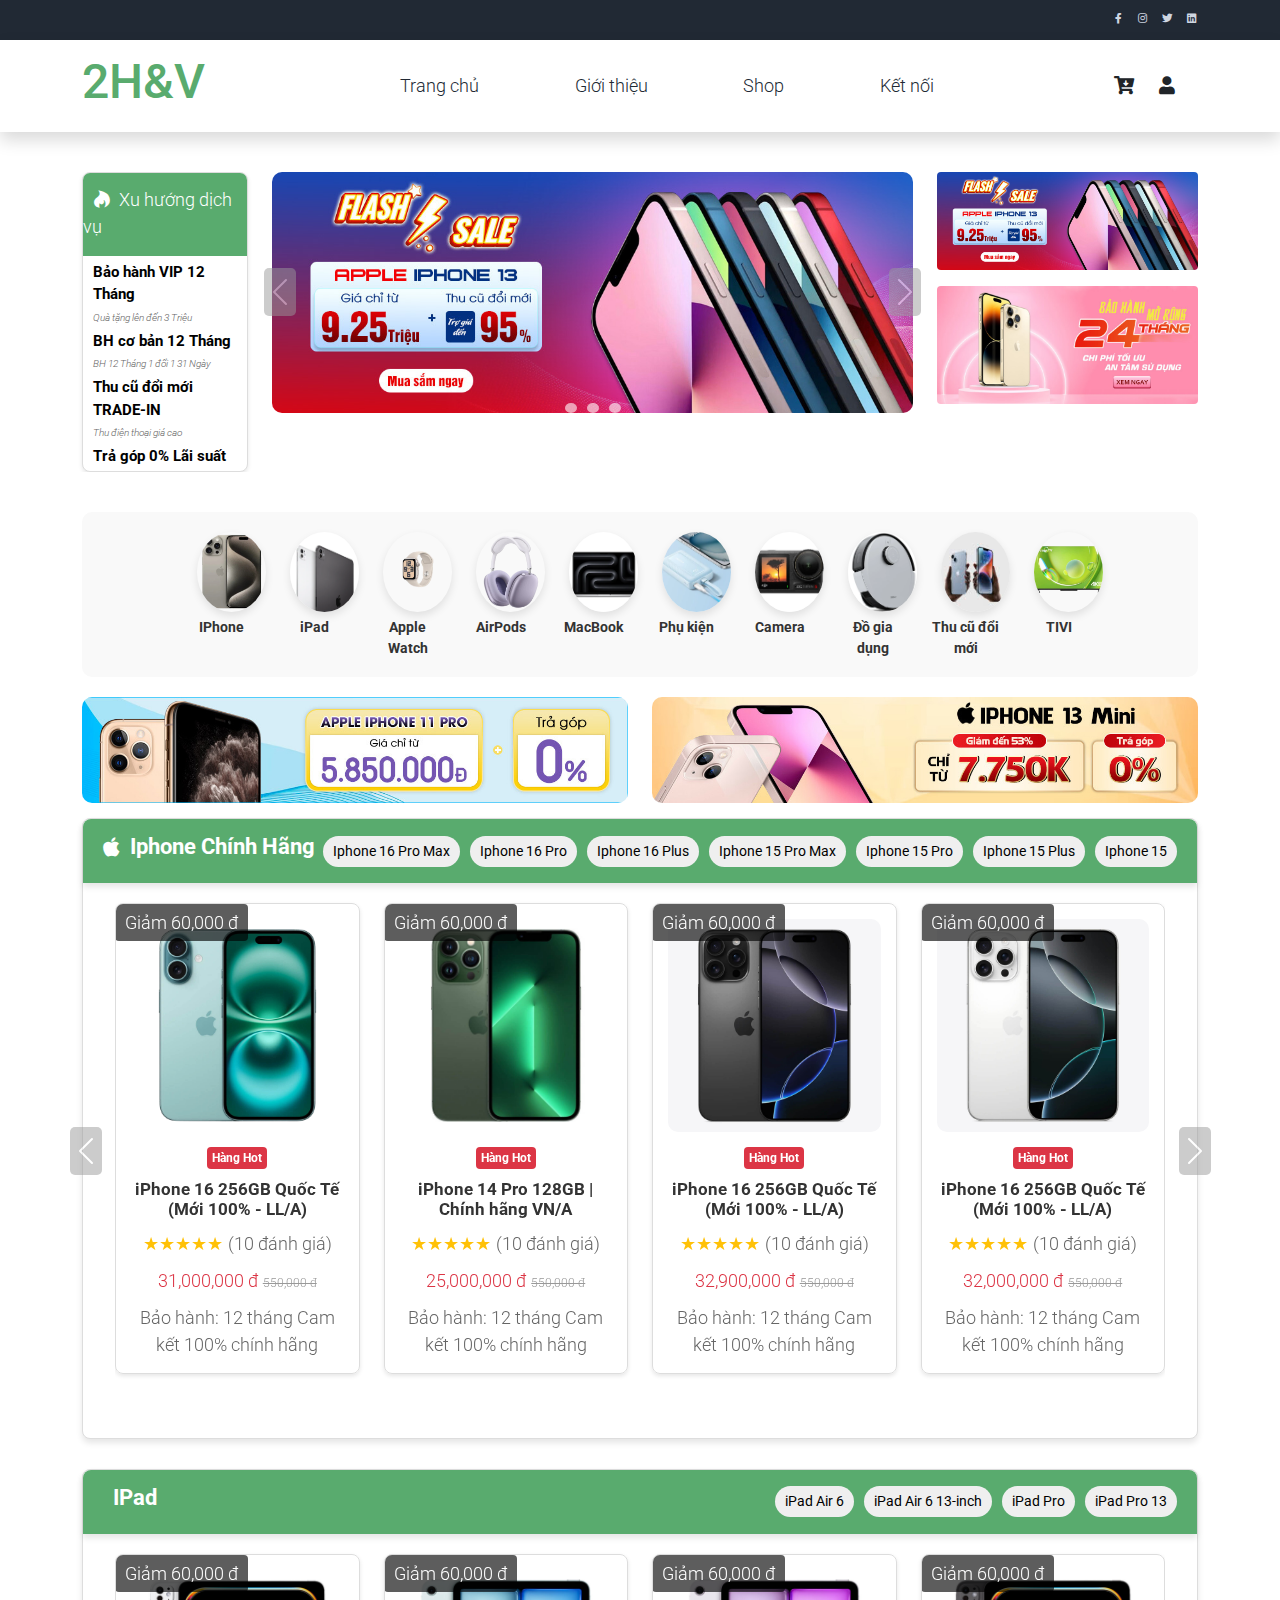
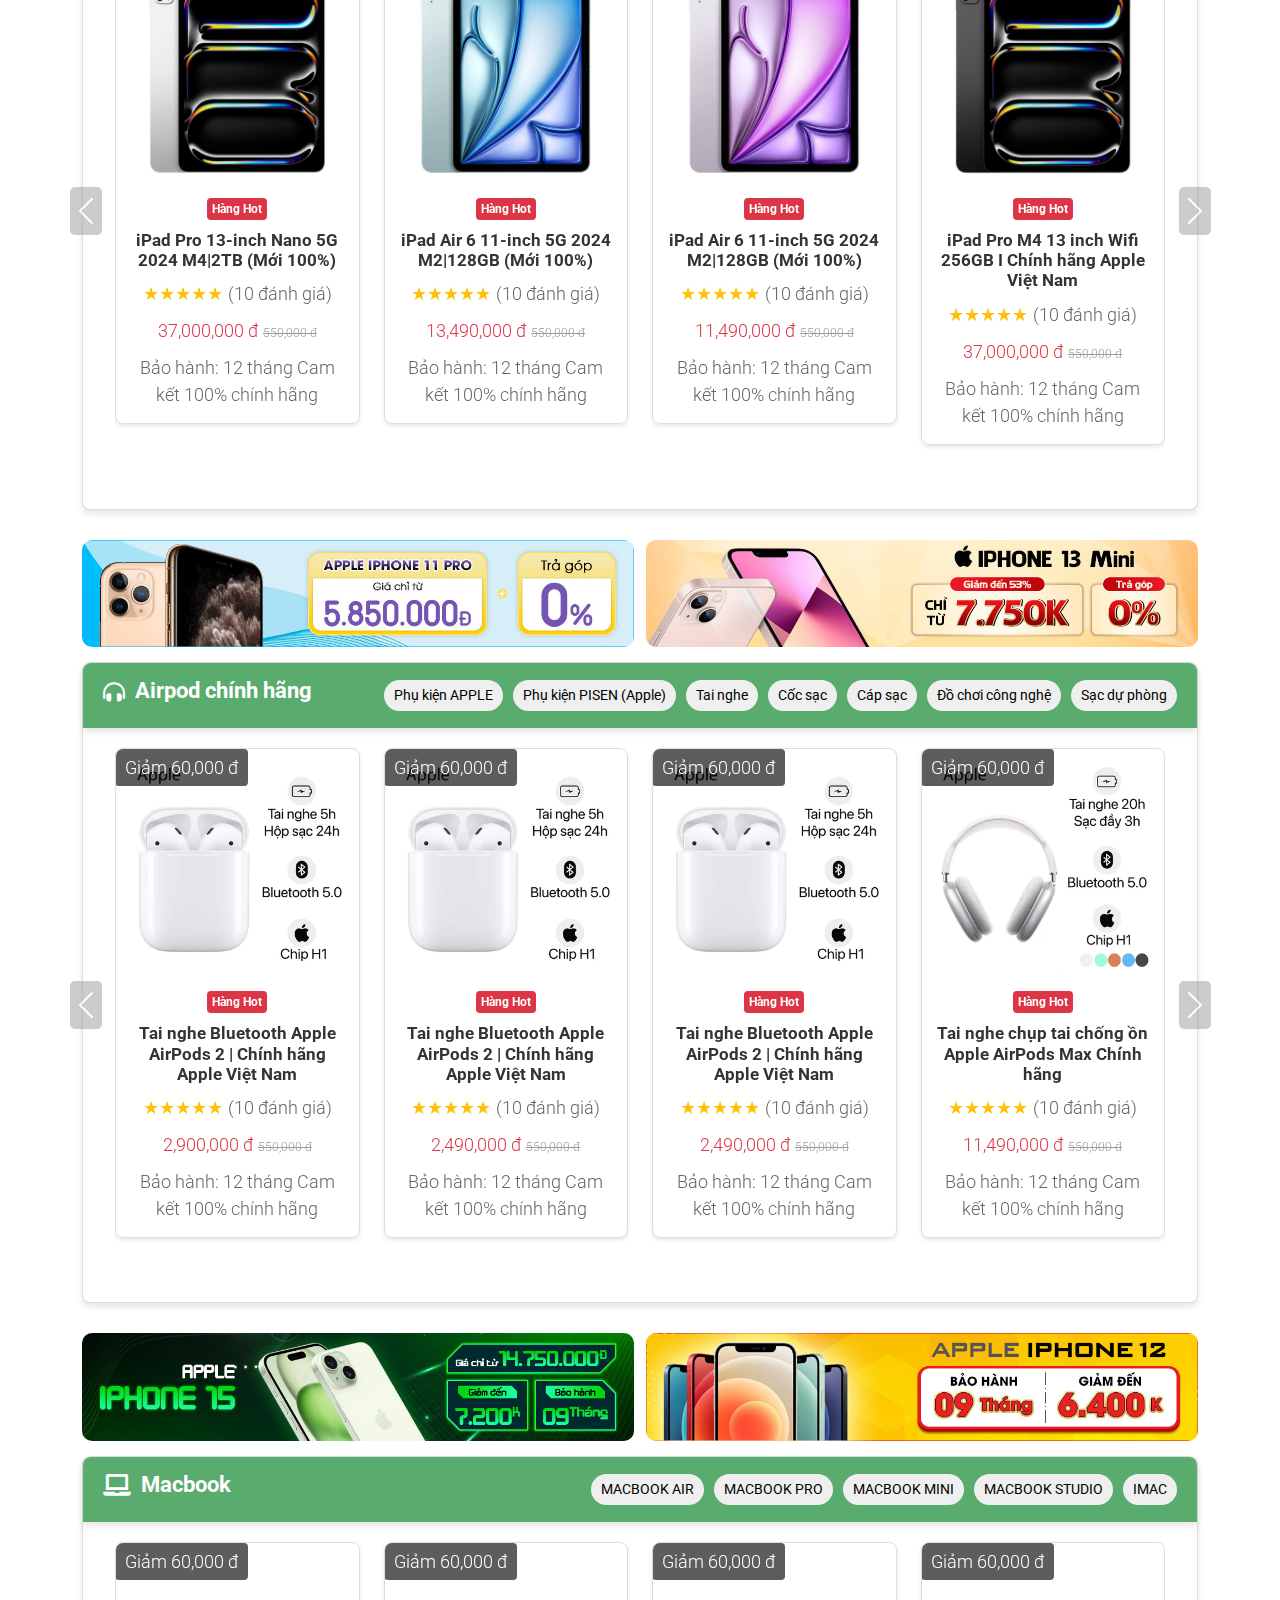
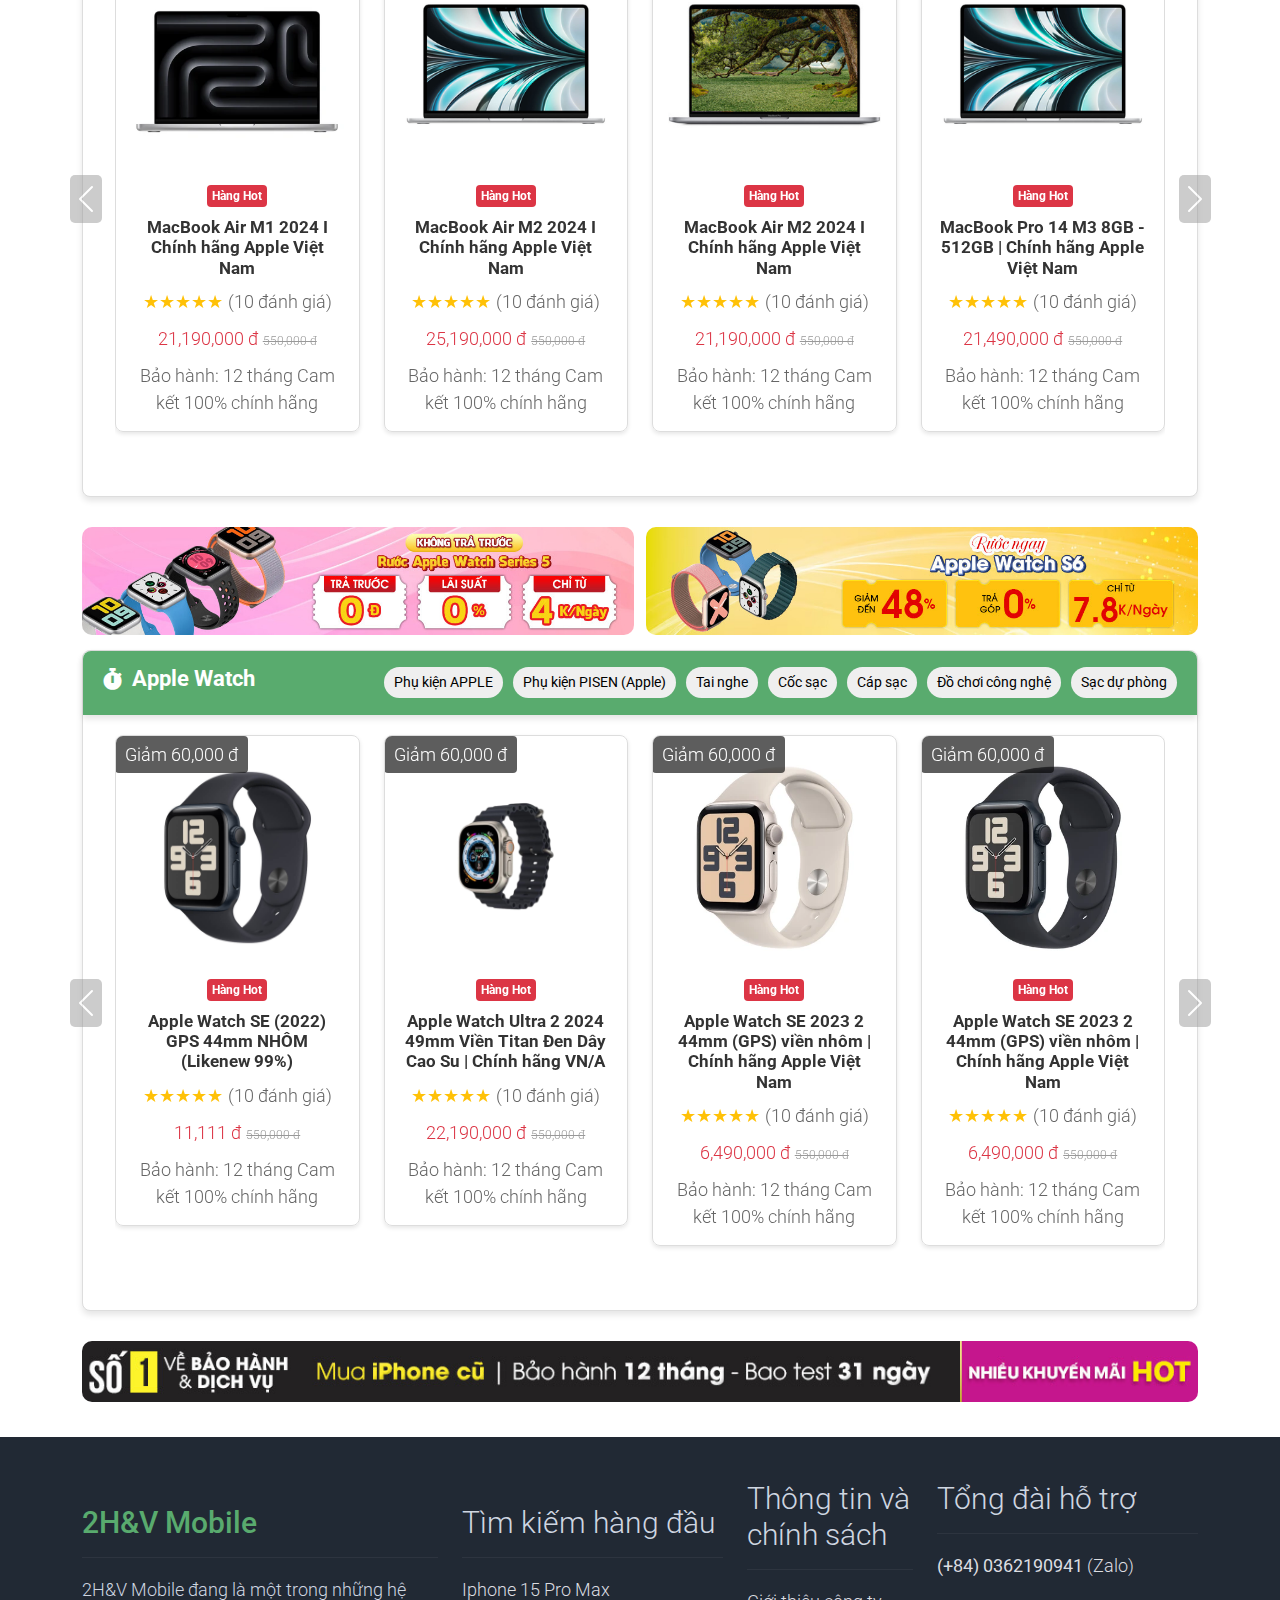
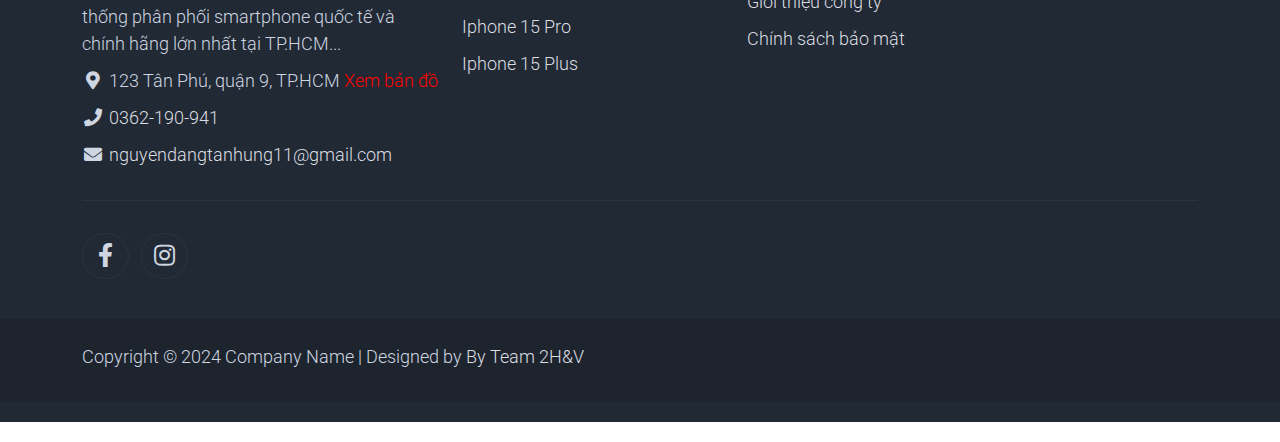
==== commit 04128125: "Update index.html" ====
--- a/index.html
+++ b/index.html
@@ -57,7 +57,7 @@
     <!-- Header -->
     <nav class="navbar navbar-expand-lg navbar-light shadow">
         <div class="container d-flex justify-content-between align-items-center">
-            <a class="navbar-brand text-success logo h1 align-self-center" href="/Index">
+            <a class="navbar-brand text-success logo h1 align-self-center" href="/Home/Index">
                 2H&V
             </a>
 
@@ -69,16 +69,16 @@
                 <div class="flex-fill">
                     <ul class="nav navbar-nav d-flex justify-content-between mx-lg-auto">
                         <li class="nav-item">
-                            <a class="nav-link" href="index.html">Trang chủ</a>
+                            <a class="nav-link" href="/Home/Index">Trang chủ</a>
                         </li>
                         <li class="nav-item">
-                            <a class="nav-link" href="about.html">Giới thiệu</a>
+                            <a class="nav-link" href="/Home/About">Giới thiệu</a>
                         </li>
                         <li class="nav-item">
-                            <a class="nav-link" href="shop.html">Shop</a>
+                            <a class="nav-link" href="/Inventory/Index">Shop</a>
                         </li>
                         <li class="nav-item">
-                            <a class="nav-link" href="contact.html">Kết nối</a>
+                            <a class="nav-link" href="/Home/Contact">Kết nối</a>
                         </li>
                     </ul>
                 </div>
@@ -103,35 +103,209 @@
     <div class="content-wrapper">
         
 
-<link rel="stylesheet" href="https://cdnjs.cloudflare.com/ajax/libs/font-awesome/6.5.2/css/all.min.css" integrity="sha512-SnH5WK+bZxgPHs44uWIX+LLJAJ9/2PkPKZ5QiAj6Ta86w+fsb2TkcmfRyVX3pBnMFcV7oQPJkl9QevSCWr3W6A==" crossorigin="anonymous" referrerpolicy="no-referrer" />
-
-
 <style>
-
-    a {
+    /* Style for header section */
+    .wrap {
+        display: flex;
+        flex-direction: column;
+        align-items: center;
+        justify-content: center;
+        margin: 20px 0;
+    }
+
+    .section-category {
+        display: flex;
+        justify-content: space-around;
+        flex-wrap: wrap;
+        background-color: #f9f9f9;
+        padding: 20px;
+        border-radius: 10px;
+    }
+
+    .category-item {
+        text-align: center;
+        color: #333;
         text-decoration: none;
-    }
-
-    h3 {
-        color: #f2f2f2;
+        margin: 10px;
+    }
+
+        .category-item img {
+            width: 80px;
+            height: 80px;
+            object-fit: cover;
+            border-radius: 50%;
+            box-shadow: 0px 4px 8px rgba(0, 0, 0, 0.1);
+            transition: transform 0.3s ease;
+        }
+
+            .category-item img:hover {
+                transform: scale(1.1);
+            }
+
+    .title {
+        display: block;
+        margin-top: 5px;
+        font-size: 14px;
+        font-weight: bold;
+    }
+
+    .section-home-banner .carousel-inner img {
+        width: 100%;
+        height: auto;
+        border-radius: 10px;
+    }
+
+    .box-banner img {
+        width: 100%;
+        height: auto;
+        margin-bottom: 15px;
+        border-radius: 10px;
+    }
+
+    /* General Section */
+    .section-padding {
+        padding: 20px 0;
+    }
+
+    .featured-product img {
+        border-radius: 10px;
+        width: 100%;
+    }
+
+    .featured-product h5 {
+        font-size: 18px;
+        margin: 10px 0;
+    }
+
+    .featured-product .btn {
+        background-color: #28a745;
+        color: white;
+        font-weight: bold;
+    }
+
+    .box {
+        background-color: #fff;
+        border: 1px solid #ddd;
+        border-radius: 8px;
+        box-shadow: 0 2px 4px rgba(0, 0, 0, 0.1);
+    }
+
+    /* Header styles */
+    .box-header {
+        background-color: #59AB6E; /* Red background */
+        color: #fff; /* White text */
+        padding: -3px; /* Inner padding */
+        border-radius: 7px 7px 0 0; /* Rounded top corners */
+        font-size: 90px; /* Font size */
+        font-weight: bold; /* Bold text */
+        display: flex; /* Flexbox for layout */
+        align-items: center; /* Vertically center content */
+    }
+
+        /* Icon styles */
+        .box-header i {
+            margin-bottom: -11px;
+            margin-top: 17px;
+            margin-right: 5px;
+            margin-left: 11px;
+        }
+
+    /* Body styles */
+    .box-body {
+        padding: 10px; /* Padding for the list */
+    }
+
+    /* List styles */
+    .link-trend-list {
+        list-style-type: none; /* Remove bullets */
+        margin-top: -10px;
+        padding: 0;
+    }
+
+    /* List item styles */
+    .link-trend-item {
+        margin-bottom: -3px; /* Space between items */
+    }
+
+        /* Link styles */
+        .link-trend-item a {
+            text-decoration: none; /* Remove underline */
+            color: #000; /* Black text */
+        }
+
+        /* Title styles */
+        .link-trend-item .title {
+            font-weight: bold; /* Bold title */
+            display: block; /* Block layout for spacing */
+            margin-bottom: -5px; /* Space below title */
+            font-size: 15px;
+        }
+
+        /* Description styles */
+        .link-trend-item .desc {
+            font-size: 10px; /* Smaller font for description */
+            font-style: italic;
+            color: #666; /* Gray text */
+        }
+
+        /* Hover effects */
+        .link-trend-item a:hover .title {
+            color: #dc3545; /* Red color on hover */
+        }
+
+        .link-trend-item a:hover .desc {
+            color: #333; /* Darker gray on hover */
+        }
+
+    .section-home-banner {
+        max-width: 100%; /* Đảm bảo chiều rộng tối đa không vượt quá container */
+        overflow: hidden; /* Giới hạn nội dung tràn */
+        margin: 20px auto; /* Giữ khoảng cách hợp lý và căn giữa */
+        padding: 0; /* Loại bỏ padding thừa */
+        box-sizing: border-box; /* Tính toán đúng chiều rộng bao gồm padding */
+        /* Section Header */
     }
 
     .section-header {
-        background-color: #59AB6E;
-        padding-top: 11px;
-        padding-bottom: 1px;
-        padding-left: 30px;
-        border-radius: 5px;
-        margin-top: -10px;
-        margin-left: -31px;
-        margin-right: -31px;
-    }
-
-
-
-
-
-
+        margin-left: -32px; /* Đẩy sát cạnh trái */
+        margin-right: -32px; /* Đẩy sát cạnh phải */
+        margin-top: -20px;
+        background-color: #59AB6E; /* Màu nền đỏ */
+        padding: 15px 20px; /* Khoảng cách bên trong */
+        border-radius: 8px 8px 0 0; /* Bo góc chỉ phần trên */
+        display: flex;
+        justify-content: space-between; /* Căn đều khoảng cách giữa tiêu đề và tab */
+        align-items: center; /* Căn giữa theo chiều dọc */
+        color: #fff; /* Màu chữ trắng */
+        box-shadow: 0px 4px 6px rgba(0, 0, 0, 0.1); /* Hiệu ứng bóng đổ */
+    }
+
+    .section-title {
+        font-size: 22px;
+        color: #fff;
+        font-weight: bold;
+        display: flex;
+        align-items: center;
+        gap: 10px;
+    }
+
+    .section-tabs {
+        display: flex;
+        gap: 10px;
+    }
+
+    .tab-btn {
+        border: none;
+        padding: 5px 10px;
+        font-size: 14px;
+        border-radius: 20px;
+        cursor: pointer;
+    }
+
+        .tab-btn:hover {
+            background-color: #004d00;
+            color: #fff;
+        }
 
     /* Product Card */
     .product-card {
@@ -162,11 +336,19 @@
             border-radius: 8px;
         }
 
-
-
-    .product-details .badge.hot {
-        background-color: #dc3545;
-    }
+    .product-details .badge {
+        background-color: #ffc107;
+        color: #fff;
+        font-size: 12px;
+        padding: 5px;
+        border-radius: 4px;
+        display: inline-block;
+        margin-bottom: 10px;
+    }
+
+        .product-details .badge.hot {
+            background-color: #dc3545;
+        }
 
     .product-title {
         font-size: 17px;
@@ -211,23 +393,17 @@
     .featured-products-section {
         border: 1px solid #ddd; /* Viền xám nhạt */
         border-radius: 8px; /* Bo góc */
-        padding-top: 10px; /* Khoảng cách bên trong */
+        padding: 20px; /* Khoảng cách bên trong */
         background-color: #fff; /* Nền trắng */
-        box-shadow: 0px 4px 8px rgba(0, 0, 0, 0.1); /* Hiệu ứng bóng đổ */
+        box-shadow: 0px 4px 6px rgba(0, 0, 0, 0.1); /* Hiệu ứng bóng đổ */
         margin-bottom: 30px; /* Khoảng cách dưới */
-        margin-right: 80px;
-        margin-left: 80px;
-    }
-
-    .new-price {
-        font-weight: bold;
-    }
-
-
-
-
-
-
+    }
+
+
+
+    a {
+        text-decoration: none;
+    }
 
     .product-carousel-control-prev {
         background: transparent;
@@ -252,7 +428,7 @@
         background: transparent;
         border: none;
         margin-left: -45px;
-        right: -110px;
+        right: -109px;
         position: absolute;
         top: 0;
         bottom: 0;
@@ -276,1934 +452,1296 @@
         background-position: 50%;
         background-size: 100% 100%;
     }
-
-
-
-    /* Toast container */
-    .toast-container {
-        position: absolute;
-        top: 20px;
-        right: 20px;
-        z-index: 1050;
-        max-width: 300px;
-    }
-
-    .toast-custom {
-        background-color: #28a745;
-        color: white;
-        padding: 10px 15px;
-        border-radius: 5px;
-        box-shadow: 0 4px 8px rgba(0, 0, 0, 0.1);
-        font-size: 14px;
-        display: flex;
-        align-items: center;
-        justify-content: space-between;
-        opacity: 0;
-        transform: translateY(-10px);
-        transition: opacity 0.3s ease, transform 0.3s ease;
-    }
-
-        .toast-custom.show {
-            opacity: 1;
-            transform: translateY(0);
-        }
-
 </style>
 
-
-<!--Modal thành công-->
-
-
-
-<script>
-    // Hiển thị Toast Modal thành công
-    function showToast() {
-        var toast = document.getElementById('successToast');
-        toast.classList.remove('hidden');
-        toast.classList.add('show');
-
-        // Tự động ẩn sau 3 giây
-        setTimeout(function () {
-            toast.classList.remove('show');
-            toast.classList.add('hidden');
-        }, 3000);
-    }
-
-    
-</script>
-
-
-
-<div class="container py-5">
-    <div class="row">
-        <!-- Search Bar and Dropdown -->
-        <div class="col-lg-6" style="margin-bottom: 50px;">
-<form action="/Inventory" method="get">                <div class="input-group box_sd">
-                    <!-- Input Tìm Kiếm -->
-                    <input class="form-control" id="SearchString" name="SearchString" placeholder="T&#xEC;m s&#x1EA3;n ph&#x1EA9;m..." type="text" value="" />
-
-                    <!-- Dropdown Danh Mục -->
-                    <select class="form-select" id="Category" name="Category" style="width: 200px; margin-left: 10px;"><option value="">Ch&#x1ECD;n danh m&#x1EE5;c</option>
-<option value="1">Iphone</option>
-<option value="3">AirPods</option>
-<option value="5">MacBook</option>
-<option value="6">IPad</option>
-<option value="7">Apple Watch</option>
-</select>
-
-                    <!-- Nút Tìm Kiếm -->
-                    <button type="submit" class="btn btn-primary" style="border-radius: 5px; margin-left: 20px;">Tìm kiếm</button>
-                </div>
-</form>        </div>
+<!-- Modal Search -->
+<div class="modal fade bg-white" id="templatemo_search" tabindex="-1" role="dialog" aria-labelledby="exampleModalLabel" aria-hidden="true">
+    <div class="modal-dialog modal-lg" role="document">
+        <div class="w-100 pt-1 mb-5 text-right">
+            <button type="button" class="btn-close" data-bs-dismiss="modal" aria-label="Close"></button>
+        </div>
+        <form action="" method="get" class="modal-content modal-body border-0 p-0">
+            <div class="input-group mb-2">
+                <input type="text" class="form-control" id="inputModalSearch" name="q" placeholder="Search ...">
+                <button type="submit" class="input-group-text bg-success text-light">
+                    <i class="fa fa-fw fa-search text-white"></i>
+                </button>
+            </div>
+        </form>
     </div>
 </div>
 
-
-
-
-
-
-
-<section class="featured-products-section">
-    <div class="container">
-
-        <div class="section-header">
-            <h3 class="section-title">
-                <i class="fab fa-apple"></i> Tất cả sản phẩm
-            </h3>
-        </div>
-
-
-        <div id="productCarousel" class="carousel slide" data-bs-ride="carousel">
-            <div class="carousel-inner">
-                    <div class="carousel-item active">
-                        <div class="row">
-                                <!-- Single Product -->
-                                <div class="col-lg-3 col-md-6 mb-4">
-                                    <a href="/Inventory/Display?inventoryId=6">
-                                        <div class="product-card">
-                                            <div class="product-badge discount">Giảm 60,000 đ</div>
-
-                                                <img id="mainImage" src="/images/ffcdefb2-995b-486d-8401-cafd3a5adc8f_1.png" class="img-fluid" alt="Hình ảnh sản phẩm chính" />
-
-                                            <div class="product-details">
-                                                <span class="badge hot">Hàng Hot</span>
-                                                <h5 class="product-title">   iPhone 16 256GB Qu&#x1ED1;c T&#x1EBF; (M&#x1EDB;i 100% - LL/A)</h5>
-                                                <div class="product-rating">
-                                                    <span class="stars">★★★★★</span>
-                                                    <span class="reviews">(10 đánh giá)</span>
-                                                </div>
-                                                <p class="product-price">31,000,000 đ<span class="old-price">550,000 đ</span></p>
-                                                <div class="product-info">
-                                                    <span>Bảo hành: 12 tháng</span>
-                                                    <span>Cam kết 100% chính hãng</span>
-                                                </div>
-                                            </div>
+<!-- Carousel Hero Section -->
+
+<!-- Carousel Items -->
+<section class="wrap section-home-banner" style="margin-top: 20px;">
+    <div id="carouselExample" class="carousel slide" data-bs-ride="carousel">
+        <!-- Indicators -->
+        <!-- Carousel Items -->
+        <section class="wrap section-home-banner">
+            <div class="container">
+                <div class="row">
+                    <div class="col-lg-2 col-trend">
+                        <div class="box link-trend" style="height: 300px;">
+                            <!-- Header -->
+                            <div class="box-header flex">
+                                <p class="box-title flex">
+                                    <i class="fab fa-hotjar"></i>&nbsp;Xu hướng dịch vụ
+                                </p>
+                            </div>
+
+                            <!-- Body -->
+                            <div class="box-body">
+                                <ul class="link-trend-list">
+                                    <!-- Item 1 -->
+                                    <li class="link-trend-item flex">
+                                        <a href="">
+                                            <span class="title">Bảo hành VIP 12 Tháng</span>
+                                            <span class="desc">Quà tặng lên đến 3 Triệu</span>
+                                        </a>
+                                    </li>
+                                    <!-- Item 2 -->
+                                    <li class="link-trend-item flex">
+                                        <a href="">
+                                            <span class="title">BH cơ bản 12 Tháng</span>
+                                            <span class="desc">BH 12 Tháng 1 đổi 1 31 Ngày</span>
+                                        </a>
+                                    </li>
+                                    <!-- Item 3 -->
+                                    <li class="link-trend-item flex">
+                                        <a href="">
+                                            <span class="title">Thu cũ đổi mới TRADE-IN</span>
+                                            <span class="desc">Thu điện thoại giá cao</span>
+                                        </a>
+                                    </li>
+                                    <!-- Item 4 -->
+                                    <li class="link-trend-item flex">
+                                        <a href="">
+                                            <span class="title">Trả góp 0% Lãi suất</span>
+                                            <span class="desc">Góp nhanh qua thẻ Tín Dụng</span>
+                                        </a>
+                                    </li>
+                                    <!-- Item 5 -->
+                                    <li class="link-trend-item flex">
+                                        <a href="">
+                                            <span class="title">Trả góp LS thấp</span>
+                                            <span class="desc">Góp qua CCCD, duyệt 15 phút</span>
+                                        </a>
+                                    </li>
+                                </ul>
+                            </div>
+                        </div>
+                    </div>
+
+                    <div class="col-lg-7 col-left">
+                        <!-- Bootstrap Carousel -->
+                        <div id="carouselExample" class="carousel slide" data-bs-ride="carousel">
+                            <div class="carousel-inner">
+                                <!-- Slide 1 -->
+                                <div class="carousel-item active">
+                                    <img class="img-fluid" src="images/banner-giamgiaj.png" alt="Banner 1">
+                                </div>
+                                <!-- Slide 2 -->
+                                <div class="carousel-item">
+                                    <img class="img-fluid" src="images/banner-iphone-11-31900j.png" alt="Banner 2">
+                                </div>
+                                <!-- Slide 3 -->
+                                <div class="carousel-item">
+                                    <img class="img-fluid" src="images/banner-iphone14-FlashSale.png" alt="Banner 3">
+                                </div>
+                            </div>
+
+                            <!-- Carousel Controls -->
+                            <button class="carousel-control-prev" type="button" data-bs-target="#carouselExample" data-bs-slide="prev" style="background: transparent; border: none;margin-left:-40px; ">
+                                <span class="carousel-control-prev-icon" aria-hidden="true" "></span>
+                            </button>
+
+                            <button class="carousel-control-next" type="button" data-bs-target="#carouselExample" data-bs-slide="next" style="background: transparent; border: none;margin-right:-40px;">
+                                <span class="carousel-control-next-icon" aria-hidden="true" "></span>
+                            </button>
+
+                            <div class="carousel-indicators" style="display: flex; justify-content: center; gap: 10px;">
+                                <button type="button" data-bs-target="#carouselExample" data-bs-slide-to="0" class="active" aria-current="true" aria-label="Slide 1"
+                                        style="width: 10px; height: 10px; border-radius: 50%; background-color: rgba(255, 255, 255, 0.6); border: none;"></button>
+                                <button type="button" data-bs-target="#carouselExample" data-bs-slide-to="1" aria-label="Slide 2"
+                                        style="width: 10px; height: 10px; border-radius: 50%; background-color: rgba(255, 255, 255, 0.6); border: none;"></button>
+                                <button type="button" data-bs-target="#carouselExample" data-bs-slide-to="2" aria-label="Slide 3"
+                                        style="width: 10px; height: 10px; border-radius: 50%; background-color: rgba(255, 255, 255, 0.6); border: none;"></button>
+                            </div>
+
+
+                        </div>
+
+
+                    </div>
+
+                    <div class="col-lg-3 col-right">
+                        <img class="img-fluid mb-3 rounded" src="images/banner-giamgiaj.png" alt="">
+                        <img class="img-fluid rounded" src="images/banner-baohanh.png" alt="">
+                    </div>
+
+                </div>
+            </div>
+        </section>
+        <section class="wrap">
+            <div class="container">
+                <section class="wrap section-category section-padding categorypk">
+                    <div class="container">
+                        <div class="row justify-content-center" style="height: 125px;">
+                            <!-- Mục 1 -->
+                            <div class="col-1 text-center">
+                                <a class="category-item" href="/iphone-15-pro-max.html" title="iPhone 15 Pro Max">
+                                    <img class="img-fluid" src="images/iphone-15-pro-max_3.png" alt="iPhone 15 Pro Max">
+                                    <span class="title">IPhone</span>
+                                </a>
+                            </div>
+
+                            <!-- Mục 2 -->
+                            <div class="col-1 text-center">
+                                <a class="category-item" href="/ipad-23p.html" title="iPad">
+                                    <img class="img-fluid" src="images/ipad-pro-m4-11-inch_5_.png" alt="iPad">
+                                    <span class="title">iPad</span>
+                                </a>
+                            </div>
+
+                            <!-- Mục 3 -->
+                            <div class="col-1 text-center">
+                                <a class="category-item" href="/airpods-22p.html" title="Apple Watch">
+                                    <img class="img-fluid" src="images/2882af6e-143d-43f4-a395-6688a82e8f13_apple-watch.png" alt="Apple Watch">
+                                    <span class="title">Apple Watch</span>
+                                </a>
+                            </div>
+
+                            <!-- Mục 4 -->
+                            <div class="col-1 text-center">
+                                <a class="category-item" href="/airpods-22p.html" title="AirPods">
+                                    <img class="img-fluid" src="images/apple-airpods-max-3_1.png" alt="AirPods">
+                                    <span class="title">AirPods</span>
+                                </a>
+                            </div>
+
+                            <!-- Mục 5 -->
+                            <div class="col-1 text-center">
+                                <a class="category-item" href="/macbook-134p.html" title="MacBook">
+                                    <img class="img-fluid" src="images/macbook-pro-14-inch-m3-2023_1_.png" alt="MacBook">
+                                    <span class="title">MacBook</span>
+                                </a>
+                            </div>
+
+                            <!-- Mục 6 -->
+                            <div class="col-1 text-center">
+                                <a class="category-item" href="/phu-kien-13p.html" title="Phụ kiện">
+                                    <img class="img-fluid" src="images/group_563_28__1.png" alt="Phụ kiện">
+                                    <span class="title">Phụ kiện</span>
+                                </a>
+                            </div>
+
+                            <!-- Mục 7 -->
+                            <div class="col-1 text-center">
+                                <a class="category-item" href="/item-7.html" title="Item 7">
+                                    <img class="img-fluid" src="images/cammera.png" alt="Item 7">
+                                    <span class="title">Camera</span>
+                                </a>
+                            </div>
+
+                            <!-- Mục 8 -->
+                            <div class="col-1 text-center">
+                                <a class="category-item" href="/item-8.html" title="Item 8">
+                                    <img class="img-fluid" src="images/mayhutbui.png" alt="Item 8">
+                                    <span class="title">Đồ gia dụng</span>
+                                </a>
+                            </div>
+
+                            <!-- Mục 9 -->
+                            <div class="col-1 text-center">
+                                <a class="category-item" href="/item-9.html" title="Item 9">
+                                    <img class="img-fluid" src="images/thucu.png" alt="Item 9">
+                                    <span class="title">Thu cũ đổi mới</span>
+                                </a>
+                            </div>
+
+                            <!-- Mục 10 -->
+                            <div class="col-1 text-center">
+                                <a class="category-item" href="/item-10.html" title="Item 10">
+                                    <img class="img-fluid" src="images/tivi-coocaa-4k-50-inch-50y73_2__1.png" alt="Item 10">
+                                    <span class="title">TIVI</span>
+                                </a>
+                            </div>
+                        </div>
+                    </div>
+                </section>
+                <div class="box-banner">
+                    <div class="row">
+                        <div class="col-md-6 col-md-3 ">
+                            <img class="img-fluid" src="images/apple-iphone-11-pro.png" alt="">
+                        </div>
+                        <div class="col-md-6 col-md-3 ">
+                            <img class="img-fluid" src="images/banner-iphone-13-mini.png" alt="">
+                        </div>
+
+                    </div>
+                </div>
+
+
+
+
+
+
+
+
+
+
+
+
+                <section class="featured-products-section">
+                    <div class="container">
+                        <!-- Section Title -->
+                        <div class="section-header">
+                            <h3 class="section-title">
+                                <i class="fab fa-apple"></i> Iphone Chính Hãng
+                            </h3>
+                            <div class="section-tabs">
+                                <button class="tab-btn">Iphone 16 Pro Max</button>
+                                <button class="tab-btn">Iphone 16 Pro</button>
+                                <button class="tab-btn">Iphone 16 Plus</button>
+                                <button class="tab-btn">Iphone 15 Pro Max</button>
+                                <button class="tab-btn">Iphone 15 Pro</button>
+                                <button class="tab-btn">Iphone 15 Plus</button>
+                                <button class="tab-btn">Iphone 15</button>
+                            </div>
+                        </div>
+
+                        <!-- Carousel: Featured Products (4 products per slide) -->
+                        <div id="productCarousel" class="carousel slide" data-bs-ride="carousel">
+                            <div class="carousel-inner">
+                                    <div class="carousel-item active">
+                                        <div class="row">
+                                                <!-- Single Product -->
+                                                <div class="col-lg-3 col-md-6 mb-4">
+                                                    <a href="/Inventory/Display?inventoryId=6">
+                                                        <div class="product-card">
+                                                            <div class="product-badge discount">Giảm 60,000 đ</div>
+
+                                                                <img id="mainImage" src="images/ffcdefb2-995b-486d-8401-cafd3a5adc8f_1.png" class="img-fluid" alt="Hình ảnh sản phẩm chính" />
+
+                                                            <div class="product-details">
+                                                                <span class="badge hot">Hàng Hot</span>
+                                                                <h5 class="product-title">   iPhone 16 256GB Qu&#x1ED1;c T&#x1EBF; (M&#x1EDB;i 100% - LL/A)</h5>
+                                                                <div class="product-rating">
+                                                                    <span class="stars">★★★★★</span>
+                                                                    <span class="reviews">(10 đánh giá)</span>
+                                                                </div>
+                                                                <p class="product-price">31,000,000 đ<span class="old-price">550,000 đ</span></p>
+                                                                <div class="product-info">
+                                                                    <span>Bảo hành: 12 tháng</span>
+                                                                    <span>Cam kết 100% chính hãng</span>
+                                                                </div>
+                                                            </div>
+                                                        </div>
+                                                    </a>
+                                                </div>
+                                                <!-- Single Product -->
+                                                <div class="col-lg-3 col-md-6 mb-4">
+                                                    <a href="/Inventory/Display?inventoryId=12">
+                                                        <div class="product-card">
+                                                            <div class="product-badge discount">Giảm 60,000 đ</div>
+
+                                                                <img id="mainImage" src="images/7ab1dd90-9a28-4287-9319-0e50fe79d626_Iphone13promaxgreen.jpg" class="img-fluid" alt="Hình ảnh sản phẩm chính" />
+
+                                                            <div class="product-details">
+                                                                <span class="badge hot">Hàng Hot</span>
+                                                                <h5 class="product-title"> iPhone 14 Pro 128GB | Ch&#xED;nh h&#xE3;ng VN/A</h5>
+                                                                <div class="product-rating">
+                                                                    <span class="stars">★★★★★</span>
+                                                                    <span class="reviews">(10 đánh giá)</span>
+                                                                </div>
+                                                                <p class="product-price">25,000,000 đ<span class="old-price">550,000 đ</span></p>
+                                                                <div class="product-info">
+                                                                    <span>Bảo hành: 12 tháng</span>
+                                                                    <span>Cam kết 100% chính hãng</span>
+                                                                </div>
+                                                            </div>
+                                                        </div>
+                                                    </a>
+                                                </div>
+                                                <!-- Single Product -->
+                                                <div class="col-lg-3 col-md-6 mb-4">
+                                                    <a href="/Inventory/Display?inventoryId=13">
+                                                        <div class="product-card">
+                                                            <div class="product-badge discount">Giảm 60,000 đ</div>
+
+                                                                <img id="mainImage" src="images/bbf77a7c-4cc1-4ee6-aaec-3b834da1f7aa_iphone16promax-den.png" class="img-fluid" alt="Hình ảnh sản phẩm chính" />
+
+                                                            <div class="product-details">
+                                                                <span class="badge hot">Hàng Hot</span>
+                                                                <h5 class="product-title"> iPhone 16 256GB Qu&#x1ED1;c T&#x1EBF; (M&#x1EDB;i 100% - LL/A)</h5>
+                                                                <div class="product-rating">
+                                                                    <span class="stars">★★★★★</span>
+                                                                    <span class="reviews">(10 đánh giá)</span>
+                                                                </div>
+                                                                <p class="product-price">32,900,000 đ<span class="old-price">550,000 đ</span></p>
+                                                                <div class="product-info">
+                                                                    <span>Bảo hành: 12 tháng</span>
+                                                                    <span>Cam kết 100% chính hãng</span>
+                                                                </div>
+                                                            </div>
+                                                        </div>
+                                                    </a>
+                                                </div>
+                                                <!-- Single Product -->
+                                                <div class="col-lg-3 col-md-6 mb-4">
+                                                    <a href="/Inventory/Display?inventoryId=14">
+                                                        <div class="product-card">
+                                                            <div class="product-badge discount">Giảm 60,000 đ</div>
+
+                                                                <img id="mainImage" src="images/c6c4f36f-7c12-45be-963b-09a389fad411_iphone16promax-trang.png" class="img-fluid" alt="Hình ảnh sản phẩm chính" />
+
+                                                            <div class="product-details">
+                                                                <span class="badge hot">Hàng Hot</span>
+                                                                <h5 class="product-title"> &#x9;iPhone 16 256GB Qu&#x1ED1;c T&#x1EBF; (M&#x1EDB;i 100% - LL/A)</h5>
+                                                                <div class="product-rating">
+                                                                    <span class="stars">★★★★★</span>
+                                                                    <span class="reviews">(10 đánh giá)</span>
+                                                                </div>
+                                                                <p class="product-price">32,000,000 đ<span class="old-price">550,000 đ</span></p>
+                                                                <div class="product-info">
+                                                                    <span>Bảo hành: 12 tháng</span>
+                                                                    <span>Cam kết 100% chính hãng</span>
+                                                                </div>
+                                                            </div>
+                                                        </div>
+                                                    </a>
+                                                </div>
                                         </div>
-                                    </a>
-                                </div>
-                                <!-- Single Product -->
-                                <div class="col-lg-3 col-md-6 mb-4">
-                                    <a href="/Inventory/Display?inventoryId=8">
-                                        <div class="product-card">
-                                            <div class="product-badge discount">Giảm 60,000 đ</div>
-
-                                                <img id="mainImage" src="/images/8e3986db-33d2-4e36-98da-abfdbb9659a7_macbook-pro-14-inch-m3-2023_1_.png" class="img-fluid" alt="Hình ảnh sản phẩm chính" />
-
-                                            <div class="product-details">
-                                                <span class="badge hot">Hàng Hot</span>
-                                                <h5 class="product-title"> MacBook Air M1 2024  I Ch&#xED;nh h&#xE3;ng Apple Vi&#x1EC7;t Nam</h5>
-                                                <div class="product-rating">
-                                                    <span class="stars">★★★★★</span>
-                                                    <span class="reviews">(10 đánh giá)</span>
-                                                </div>
-                                                <p class="product-price">21,190,000 đ<span class="old-price">550,000 đ</span></p>
-                                                <div class="product-info">
-                                                    <span>Bảo hành: 12 tháng</span>
-                                                    <span>Cam kết 100% chính hãng</span>
-                                                </div>
-                                            </div>
+                                    </div>
+                                    <div class="carousel-item ">
+                                        <div class="row">
+                                                <!-- Single Product -->
+                                                <div class="col-lg-3 col-md-6 mb-4">
+                                                    <a href="/Inventory/Display?inventoryId=29">
+                                                        <div class="product-card">
+                                                            <div class="product-badge discount">Giảm 60,000 đ</div>
+
+                                                                <img id="mainImage" src="images/a3e4266b-5820-4b50-96c1-146b39013d27_Iphone15-hong.png" class="img-fluid" alt="Hình ảnh sản phẩm chính" />
+
+                                                            <div class="product-details">
+                                                                <span class="badge hot">Hàng Hot</span>
+                                                                <h5 class="product-title"> iPhone 15 Plus 128GB | Ch&#xED;nh h&#xE3;ng VN/A</h5>
+                                                                <div class="product-rating">
+                                                                    <span class="stars">★★★★★</span>
+                                                                    <span class="reviews">(10 đánh giá)</span>
+                                                                </div>
+                                                                <p class="product-price">19,490,000 đ<span class="old-price">550,000 đ</span></p>
+                                                                <div class="product-info">
+                                                                    <span>Bảo hành: 12 tháng</span>
+                                                                    <span>Cam kết 100% chính hãng</span>
+                                                                </div>
+                                                            </div>
+                                                        </div>
+                                                    </a>
+                                                </div>
+                                                <!-- Single Product -->
+                                                <div class="col-lg-3 col-md-6 mb-4">
+                                                    <a href="/Inventory/Display?inventoryId=30">
+                                                        <div class="product-card">
+                                                            <div class="product-badge discount">Giảm 60,000 đ</div>
+
+                                                                <img id="mainImage" src="images/77021f70-4b51-4d84-97fb-541f7dfcae93_Iphone15provang.jpg" class="img-fluid" alt="Hình ảnh sản phẩm chính" />
+
+                                                            <div class="product-details">
+                                                                <span class="badge hot">Hàng Hot</span>
+                                                                <h5 class="product-title"> iPhone 15 128GB | Ch&#xED;nh h&#xE3;ng VN/A</h5>
+                                                                <div class="product-rating">
+                                                                    <span class="stars">★★★★★</span>
+                                                                    <span class="reviews">(10 đánh giá)</span>
+                                                                </div>
+                                                                <p class="product-price">19,490,000 đ<span class="old-price">550,000 đ</span></p>
+                                                                <div class="product-info">
+                                                                    <span>Bảo hành: 12 tháng</span>
+                                                                    <span>Cam kết 100% chính hãng</span>
+                                                                </div>
+                                                            </div>
+                                                        </div>
+                                                    </a>
+                                                </div>
+                                                <!-- Single Product -->
+                                                <div class="col-lg-3 col-md-6 mb-4">
+                                                    <a href="/Inventory/Display?inventoryId=31">
+                                                        <div class="product-card">
+                                                            <div class="product-badge discount">Giảm 60,000 đ</div>
+
+                                                                <img id="mainImage" src="images/480b207c-640b-4784-a9ae-064d1db95f69_Iphone15proxanh.webp" class="img-fluid" alt="Hình ảnh sản phẩm chính" />
+
+                                                            <div class="product-details">
+                                                                <span class="badge hot">Hàng Hot</span>
+                                                                <h5 class="product-title"> iPhone 15 128GB | Ch&#xED;nh h&#xE3;ng VN/A</h5>
+                                                                <div class="product-rating">
+                                                                    <span class="stars">★★★★★</span>
+                                                                    <span class="reviews">(10 đánh giá)</span>
+                                                                </div>
+                                                                <p class="product-price">19,490,000 đ<span class="old-price">550,000 đ</span></p>
+                                                                <div class="product-info">
+                                                                    <span>Bảo hành: 12 tháng</span>
+                                                                    <span>Cam kết 100% chính hãng</span>
+                                                                </div>
+                                                            </div>
+                                                        </div>
+                                                    </a>
+                                                </div>
+                                                <!-- Single Product -->
+                                                <div class="col-lg-3 col-md-6 mb-4">
+                                                    <a href="/Inventory/Display?inventoryId=32">
+                                                        <div class="product-card">
+                                                            <div class="product-badge discount">Giảm 60,000 đ</div>
+
+                                                                <img id="mainImage" src="images/5caeeec1-1ef4-410f-84e1-5786f99730b8_Iphone15proxanh.webp" class="img-fluid" alt="Hình ảnh sản phẩm chính" />
+
+                                                            <div class="product-details">
+                                                                <span class="badge hot">Hàng Hot</span>
+                                                                <h5 class="product-title"> iPhone 15 128GB | Ch&#xED;nh h&#xE3;ng VN/A</h5>
+                                                                <div class="product-rating">
+                                                                    <span class="stars">★★★★★</span>
+                                                                    <span class="reviews">(10 đánh giá)</span>
+                                                                </div>
+                                                                <p class="product-price">19,490,000 đ<span class="old-price">550,000 đ</span></p>
+                                                                <div class="product-info">
+                                                                    <span>Bảo hành: 12 tháng</span>
+                                                                    <span>Cam kết 100% chính hãng</span>
+                                                                </div>
+                                                            </div>
+                                                        </div>
+                                                    </a>
+                                                </div>
                                         </div>
-                                    </a>
-                                </div>
-                                <!-- Single Product -->
-                                <div class="col-lg-3 col-md-6 mb-4">
-                                    <a href="/Inventory/Display?inventoryId=9">
-                                        <div class="product-card">
-                                            <div class="product-badge discount">Giảm 60,000 đ</div>
-
-                                                <img id="mainImage" src="/images/780d6a12-f878-45dd-b9a9-8487a5a3601c_apple-watch-se-gps-2023-xanh-den-31732j.png" class="img-fluid" alt="Hình ảnh sản phẩm chính" />
-
-                                            <div class="product-details">
-                                                <span class="badge hot">Hàng Hot</span>
-                                                <h5 class="product-title"> Apple Watch SE (2022) GPS 44mm NH&#xD4;M (Likenew 99%)</h5>
-                                                <div class="product-rating">
-                                                    <span class="stars">★★★★★</span>
-                                                    <span class="reviews">(10 đánh giá)</span>
-                                                </div>
-                                                <p class="product-price">11,111 đ<span class="old-price">550,000 đ</span></p>
-                                                <div class="product-info">
-                                                    <span>Bảo hành: 12 tháng</span>
-                                                    <span>Cam kết 100% chính hãng</span>
-                                                </div>
-                                            </div>
+                                    </div>
+                            </div>
+                            <button class="carousel-control-prev" type="button" data-bs-target="#productCarousel" data-bs-slide="next" style="background: transparent; border: none;margin-left:-108px;">
+                                <span class="carousel-control-prev-icon" aria-hidden="true" "=" "></span>
+                            </button>
+                            <button class="carousel-control-next" type="button" data-bs-target="#productCarousel" data-bs-slide="next" style="background: transparent; border: none;margin-right:-109px;">
+                                <span class="carousel-control-next-icon" aria-hidden="true" "=" "></span>
+                            </button>
+                        </div>
+
+
+
+
+                    </div>
+                </section>
+
+
+
+                <section class="featured-products-section">
+                    <div class="container">
+                        <!-- Section Title -->
+                        <div class="section-header">
+                            <h3 class="section-title">
+                                <i class="fa-solid fa-tablet-screen-button"></i> IPad
+                            </h3>
+                            <div class="section-tabs">
+                                <button class="tab-btn">iPad Air 6 </button>
+                                <button class="tab-btn">iPad Air 6 13-inch</button>
+                                <button class="tab-btn">iPad Pro</button>
+                                <button class="tab-btn">iPad Pro 13 </button>
+
+                            </div>
+                        </div>
+                        <!-- Product List -->
+                        <div id="IPadCarousel" class="carousel slide" data-bs-ride="carousel">
+                            <div class="carousel-inner">
+                                    <div class="carousel-item active">
+                                        <div class="row">
+                                                <!-- Single Product -->
+                                                <div class="col-lg-3 col-md-6 mb-4">
+                                                    <a href="/Inventory/Display?inventoryId=10">
+                                                        <div class="product-card">
+                                                            <div class="product-badge discount">Giảm 60,000 đ</div>
+
+                                                                <img id="mainImage" src="images/3261629a-c94f-4a9b-9e83-1737c658109a_ipad-pro-m4-2024-bac-31033j.png" class="img-fluid" alt="Hình ảnh sản phẩm chính" />
+
+                                                            <div class="product-details">
+                                                                <span class="badge hot">Hàng Hot</span>
+                                                                <h5 class="product-title">   iPad Pro 13-inch Nano 5G 2024 M4|2TB (M&#x1EDB;i 100%)</h5>
+                                                                <div class="product-rating">
+                                                                    <span class="stars">★★★★★</span>
+                                                                    <span class="reviews">(10 đánh giá)</span>
+                                                                </div>
+                                                                <p class="product-price">37,000,000 đ<span class="old-price">550,000 đ</span></p>
+                                                                <div class="product-info">
+                                                                    <span>Bảo hành: 12 tháng</span>
+                                                                    <span>Cam kết 100% chính hãng</span>
+                                                                </div>
+                                                            </div>
+                                                        </div>
+                                                    </a>
+                                                </div>
+                                                <!-- Single Product -->
+                                                <div class="col-lg-3 col-md-6 mb-4">
+                                                    <a href="/Inventory/Display?inventoryId=23">
+                                                        <div class="product-card">
+                                                            <div class="product-badge discount">Giảm 60,000 đ</div>
+
+                                                                <img id="mainImage" src="images/59d35105-f759-46ec-b0b2-cbe8b49c1762_ipad-air6-m2-xanh-duong.png" class="img-fluid" alt="Hình ảnh sản phẩm chính" />
+
+                                                            <div class="product-details">
+                                                                <span class="badge hot">Hàng Hot</span>
+                                                                <h5 class="product-title">   iPad Air 6 11-inch 5G 2024 M2|128GB (M&#x1EDB;i 100%)</h5>
+                                                                <div class="product-rating">
+                                                                    <span class="stars">★★★★★</span>
+                                                                    <span class="reviews">(10 đánh giá)</span>
+                                                                </div>
+                                                                <p class="product-price">13,490,000 đ<span class="old-price">550,000 đ</span></p>
+                                                                <div class="product-info">
+                                                                    <span>Bảo hành: 12 tháng</span>
+                                                                    <span>Cam kết 100% chính hãng</span>
+                                                                </div>
+                                                            </div>
+                                                        </div>
+                                                    </a>
+                                                </div>
+                                                <!-- Single Product -->
+                                                <div class="col-lg-3 col-md-6 mb-4">
+                                                    <a href="/Inventory/Display?inventoryId=27">
+                                                        <div class="product-card">
+                                                            <div class="product-badge discount">Giảm 60,000 đ</div>
+
+                                                                <img id="mainImage" src="images/31ae0216-c72c-4e81-9164-7c5fc63de114_ipad-air-6-m2-tim-.png" class="img-fluid" alt="Hình ảnh sản phẩm chính" />
+
+                                                            <div class="product-details">
+                                                                <span class="badge hot">Hàng Hot</span>
+                                                                <h5 class="product-title">   iPad Air 6 11-inch 5G 2024 M2|128GB (M&#x1EDB;i 100%)</h5>
+                                                                <div class="product-rating">
+                                                                    <span class="stars">★★★★★</span>
+                                                                    <span class="reviews">(10 đánh giá)</span>
+                                                                </div>
+                                                                <p class="product-price">11,490,000 đ<span class="old-price">550,000 đ</span></p>
+                                                                <div class="product-info">
+                                                                    <span>Bảo hành: 12 tháng</span>
+                                                                    <span>Cam kết 100% chính hãng</span>
+                                                                </div>
+                                                            </div>
+                                                        </div>
+                                                    </a>
+                                                </div>
+                                                <!-- Single Product -->
+                                                <div class="col-lg-3 col-md-6 mb-4">
+                                                    <a href="/Inventory/Display?inventoryId=33">
+                                                        <div class="product-card">
+                                                            <div class="product-badge discount">Giảm 60,000 đ</div>
+
+                                                                <img id="mainImage" src="images/13f172bd-a6f4-44d0-a608-b4d647b4ae5c_ipadprom4.png" class="img-fluid" alt="Hình ảnh sản phẩm chính" />
+
+                                                            <div class="product-details">
+                                                                <span class="badge hot">Hàng Hot</span>
+                                                                <h5 class="product-title"> iPad Pro M4 13 inch Wifi 256GB I Ch&#xED;nh h&#xE3;ng Apple Vi&#x1EC7;t Nam</h5>
+                                                                <div class="product-rating">
+                                                                    <span class="stars">★★★★★</span>
+                                                                    <span class="reviews">(10 đánh giá)</span>
+                                                                </div>
+                                                                <p class="product-price">37,000,000 đ<span class="old-price">550,000 đ</span></p>
+                                                                <div class="product-info">
+                                                                    <span>Bảo hành: 12 tháng</span>
+                                                                    <span>Cam kết 100% chính hãng</span>
+                                                                </div>
+                                                            </div>
+                                                        </div>
+                                                    </a>
+                                                </div>
                                         </div>
-                                    </a>
-                                </div>
-                                <!-- Single Product -->
-                                <div class="col-lg-3 col-md-6 mb-4">
-                                    <a href="/Inventory/Display?inventoryId=10">
-                                        <div class="product-card">
-                                            <div class="product-badge discount">Giảm 60,000 đ</div>
-
-                                                <img id="mainImage" src="/images/3261629a-c94f-4a9b-9e83-1737c658109a_ipad-pro-m4-2024-bac-31033j.png" class="img-fluid" alt="Hình ảnh sản phẩm chính" />
-
-                                            <div class="product-details">
-                                                <span class="badge hot">Hàng Hot</span>
-                                                <h5 class="product-title">   iPad Pro 13-inch Nano 5G 2024 M4|2TB (M&#x1EDB;i 100%)</h5>
-                                                <div class="product-rating">
-                                                    <span class="stars">★★★★★</span>
-                                                    <span class="reviews">(10 đánh giá)</span>
-                                                </div>
-                                                <p class="product-price">37,000,000 đ<span class="old-price">550,000 đ</span></p>
-                                                <div class="product-info">
-                                                    <span>Bảo hành: 12 tháng</span>
-                                                    <span>Cam kết 100% chính hãng</span>
-                                                </div>
-                                            </div>
+                                    </div>
+                                    <div class="carousel-item ">
+                                        <div class="row">
+                                                <!-- Single Product -->
+                                                <div class="col-lg-3 col-md-6 mb-4">
+                                                    <a href="/Inventory/Display?inventoryId=34">
+                                                        <div class="product-card">
+                                                            <div class="product-badge discount">Giảm 60,000 đ</div>
+
+                                                                <img id="mainImage" src="images/60998a5a-1c4f-4fa7-afce-4caf9cf9b710_IPad-mini.png" class="img-fluid" alt="Hình ảnh sản phẩm chính" />
+
+                                                            <div class="product-details">
+                                                                <span class="badge hot">Hàng Hot</span>
+                                                                <h5 class="product-title"> iPad mini 7 2024 Wifi 128GB | Ch&#xED;nh h&#xE3;ng Apple Vi&#x1EC7;t Nam</h5>
+                                                                <div class="product-rating">
+                                                                    <span class="stars">★★★★★</span>
+                                                                    <span class="reviews">(10 đánh giá)</span>
+                                                                </div>
+                                                                <p class="product-price">13,990,000 đ<span class="old-price">550,000 đ</span></p>
+                                                                <div class="product-info">
+                                                                    <span>Bảo hành: 12 tháng</span>
+                                                                    <span>Cam kết 100% chính hãng</span>
+                                                                </div>
+                                                            </div>
+                                                        </div>
+                                                    </a>
+                                                </div>
+                                                <!-- Single Product -->
+                                                <div class="col-lg-3 col-md-6 mb-4">
+                                                    <a href="/Inventory/Display?inventoryId=35">
+                                                        <div class="product-card">
+                                                            <div class="product-badge discount">Giảm 60,000 đ</div>
+
+                                                                <img id="mainImage" src="images/2721ca06-c9f4-4b29-8a8f-9b87382d2d52_ipad-mini-6_2.png" class="img-fluid" alt="Hình ảnh sản phẩm chính" />
+
+                                                            <div class="product-details">
+                                                                <span class="badge hot">Hàng Hot</span>
+                                                                <h5 class="product-title"> iPad mini 6 2024 Wifi 128GB | Ch&#xED;nh h&#xE3;ng Apple Vi&#x1EC7;t Nam</h5>
+                                                                <div class="product-rating">
+                                                                    <span class="stars">★★★★★</span>
+                                                                    <span class="reviews">(10 đánh giá)</span>
+                                                                </div>
+                                                                <p class="product-price">11,490,000 đ<span class="old-price">550,000 đ</span></p>
+                                                                <div class="product-info">
+                                                                    <span>Bảo hành: 12 tháng</span>
+                                                                    <span>Cam kết 100% chính hãng</span>
+                                                                </div>
+                                                            </div>
+                                                        </div>
+                                                    </a>
+                                                </div>
+                                                <!-- Single Product -->
+                                                <div class="col-lg-3 col-md-6 mb-4">
+                                                    <a href="/Inventory/Display?inventoryId=36">
+                                                        <div class="product-card">
+                                                            <div class="product-badge discount">Giảm 60,000 đ</div>
+
+                                                                <img id="mainImage" src="images/952cb737-03df-49d8-9caa-158e4685a783_IPad-mini.png" class="img-fluid" alt="Hình ảnh sản phẩm chính" />
+
+                                                            <div class="product-details">
+                                                                <span class="badge hot">Hàng Hot</span>
+                                                                <h5 class="product-title"> iPad mini 7 2024 Wifi 128GB | Ch&#xED;nh h&#xE3;ng Apple Vi&#x1EC7;t Nam</h5>
+                                                                <div class="product-rating">
+                                                                    <span class="stars">★★★★★</span>
+                                                                    <span class="reviews">(10 đánh giá)</span>
+                                                                </div>
+                                                                <p class="product-price">13,490,000 đ<span class="old-price">550,000 đ</span></p>
+                                                                <div class="product-info">
+                                                                    <span>Bảo hành: 12 tháng</span>
+                                                                    <span>Cam kết 100% chính hãng</span>
+                                                                </div>
+                                                            </div>
+                                                        </div>
+                                                    </a>
+                                                </div>
                                         </div>
-                                    </a>
-                                </div>
-                        </div>
+                                    </div>
+                            </div>
+                            <button class="carousel-control-prev" type="button" data-bs-target="#IPadCarousel" data-bs-slide="next" style="background: transparent; border: none;margin-left:-108px;">
+                                <span class="carousel-control-prev-icon" aria-hidden="true" "=" "></span>
+                            </button>
+                            <button class="carousel-control-next" type="button" data-bs-target="#IPadCarousel" data-bs-slide="next" style="background: transparent; border: none;margin-right:-109px;">
+                                <span class="carousel-control-next-icon" aria-hidden="true" "=" "></span>
+                            </button>
+                        </div>
+
+
                     </div>
-                    <div class="carousel-item ">
-                        <div class="row">
-                                <!-- Single Product -->
-                                <div class="col-lg-3 col-md-6 mb-4">
-                                    <a href="/Inventory/Display?inventoryId=12">
-                                        <div class="product-card">
-                                            <div class="product-badge discount">Giảm 60,000 đ</div>
-
-                                                <img id="mainImage" src="/images/7ab1dd90-9a28-4287-9319-0e50fe79d626_Iphone13promaxgreen.jpg" class="img-fluid" alt="Hình ảnh sản phẩm chính" />
-
-                                            <div class="product-details">
-                                                <span class="badge hot">Hàng Hot</span>
-                                                <h5 class="product-title"> iPhone 14 Pro 128GB | Ch&#xED;nh h&#xE3;ng VN/A</h5>
-                                                <div class="product-rating">
-                                                    <span class="stars">★★★★★</span>
-                                                    <span class="reviews">(10 đánh giá)</span>
-                                                </div>
-                                                <p class="product-price">25,000,000 đ<span class="old-price">550,000 đ</span></p>
-                                                <div class="product-info">
-                                                    <span>Bảo hành: 12 tháng</span>
-                                                    <span>Cam kết 100% chính hãng</span>
-                                                </div>
-                                            </div>
+                </section>
+                <div class="box-banner">
+                    <div class="row">
+                        <div class="col-md-6 col-md-1 " style="padding-right: 6px;">
+                            <img class="img-fluid" src="images/apple-iphone-11-pro.png" alt="">
+                        </div>
+                        <div class="col-md-6 col-md-1 " style="padding-left: 6px;">
+                            <img class="img-fluid" src="images/banner-iphone-13-mini.png" alt="">
+                        </div>
+
+                    </div>
+                </div>
+                <section class="featured-products-section">
+                    <div class="container">
+                        <!-- Section Title -->
+                        <div class="section-header">
+                            <h3 class="section-title">
+                                <i class="fas fa-headphones-alt"></i>Airpod chính hãng
+                            </h3>
+                            <div class="section-tabs">
+                                <button class="tab-btn">Phụ kiện APPLE</button>
+                                <button class="tab-btn">Phụ kiện PISEN (Apple)</button>
+                                <button class="tab-btn">Tai nghe</button>
+                                <button class="tab-btn">Cốc sạc</button>
+                                <button class="tab-btn">Cáp sạc</button>
+                                <button class="tab-btn">Đồ chơi công nghệ</button>
+                                <button class="tab-btn">Sạc dự phòng</button>
+                            </div>
+                        </div>
+                        <!-- Product List -->
+                        <div id="AirPodsCarousel" class="carousel slide" data-bs-ride="carousel">
+                            <div class="carousel-inner">
+                                    <div class="carousel-item active">
+                                        <div class="row">
+                                                <!-- Single Product -->
+                                                <div class="col-lg-3 col-md-6 mb-4">
+                                                    <a href="/Inventory/Display?inventoryId=28">
+                                                        <div class="product-card">
+                                                            <div class="product-badge discount">Giảm 60,000 đ</div>
+
+                                                                <img id="mainImage" src="images/ec53aaee-8f9f-4b4c-9966-ae7f9cf56cd0_AirPods 2.png" class="img-fluid" alt="Hình ảnh sản phẩm chính" />
+
+                                                            <div class="product-details">
+                                                                <span class="badge hot">Hàng Hot</span>
+                                                                <h5 class="product-title"> Tai nghe Bluetooth Apple AirPods 2 | Ch&#xED;nh h&#xE3;ng Apple Vi&#x1EC7;t Nam</h5>
+                                                                <div class="product-rating">
+                                                                    <span class="stars">★★★★★</span>
+                                                                    <span class="reviews">(10 đánh giá)</span>
+                                                                </div>
+                                                                <p class="product-price">2,900,000 đ<span class="old-price">550,000 đ</span></p>
+                                                                <div class="product-info">
+                                                                    <span>Bảo hành: 12 tháng</span>
+                                                                    <span>Cam kết 100% chính hãng</span>
+                                                                </div>
+                                                            </div>
+                                                        </div>
+                                                    </a>
+                                                </div>
+                                                <!-- Single Product -->
+                                                <div class="col-lg-3 col-md-6 mb-4">
+                                                    <a href="/Inventory/Display?inventoryId=45">
+                                                        <div class="product-card">
+                                                            <div class="product-badge discount">Giảm 60,000 đ</div>
+
+                                                                <img id="mainImage" src="images/ac71fd53-a6c0-47d6-bd0a-9e9872c09661_AirPods 2.png" class="img-fluid" alt="Hình ảnh sản phẩm chính" />
+
+                                                            <div class="product-details">
+                                                                <span class="badge hot">Hàng Hot</span>
+                                                                <h5 class="product-title"> Tai nghe Bluetooth Apple AirPods 2 | Ch&#xED;nh h&#xE3;ng Apple Vi&#x1EC7;t Nam</h5>
+                                                                <div class="product-rating">
+                                                                    <span class="stars">★★★★★</span>
+                                                                    <span class="reviews">(10 đánh giá)</span>
+                                                                </div>
+                                                                <p class="product-price">2,490,000 đ<span class="old-price">550,000 đ</span></p>
+                                                                <div class="product-info">
+                                                                    <span>Bảo hành: 12 tháng</span>
+                                                                    <span>Cam kết 100% chính hãng</span>
+                                                                </div>
+                                                            </div>
+                                                        </div>
+                                                    </a>
+                                                </div>
+                                                <!-- Single Product -->
+                                                <div class="col-lg-3 col-md-6 mb-4">
+                                                    <a href="/Inventory/Display?inventoryId=46">
+                                                        <div class="product-card">
+                                                            <div class="product-badge discount">Giảm 60,000 đ</div>
+
+                                                                <img id="mainImage" src="images/25c702f3-f0ed-4c7f-ac45-ee95f236a360_AirPods 2.png" class="img-fluid" alt="Hình ảnh sản phẩm chính" />
+
+                                                            <div class="product-details">
+                                                                <span class="badge hot">Hàng Hot</span>
+                                                                <h5 class="product-title"> Tai nghe Bluetooth Apple AirPods 2 | Ch&#xED;nh h&#xE3;ng Apple Vi&#x1EC7;t Nam</h5>
+                                                                <div class="product-rating">
+                                                                    <span class="stars">★★★★★</span>
+                                                                    <span class="reviews">(10 đánh giá)</span>
+                                                                </div>
+                                                                <p class="product-price">2,490,000 đ<span class="old-price">550,000 đ</span></p>
+                                                                <div class="product-info">
+                                                                    <span>Bảo hành: 12 tháng</span>
+                                                                    <span>Cam kết 100% chính hãng</span>
+                                                                </div>
+                                                            </div>
+                                                        </div>
+                                                    </a>
+                                                </div>
+                                                <!-- Single Product -->
+                                                <div class="col-lg-3 col-md-6 mb-4">
+                                                    <a href="/Inventory/Display?inventoryId=47">
+                                                        <div class="product-card">
+                                                            <div class="product-badge discount">Giảm 60,000 đ</div>
+
+                                                                <img id="mainImage" src="images/23e140f6-50ac-4e4d-8747-04b69e2bfdb0_AirPods-pro-max.png" class="img-fluid" alt="Hình ảnh sản phẩm chính" />
+
+                                                            <div class="product-details">
+                                                                <span class="badge hot">Hàng Hot</span>
+                                                                <h5 class="product-title"> Tai nghe ch&#x1EE5;p tai ch&#x1ED1;ng &#x1ED3;n Apple AirPods Max Ch&#xED;nh h&#xE3;ng</h5>
+                                                                <div class="product-rating">
+                                                                    <span class="stars">★★★★★</span>
+                                                                    <span class="reviews">(10 đánh giá)</span>
+                                                                </div>
+                                                                <p class="product-price">11,490,000 đ<span class="old-price">550,000 đ</span></p>
+                                                                <div class="product-info">
+                                                                    <span>Bảo hành: 12 tháng</span>
+                                                                    <span>Cam kết 100% chính hãng</span>
+                                                                </div>
+                                                            </div>
+                                                        </div>
+                                                    </a>
+                                                </div>
                                         </div>
-                                    </a>
-                                </div>
-                                <!-- Single Product -->
-                                <div class="col-lg-3 col-md-6 mb-4">
-                                    <a href="/Inventory/Display?inventoryId=13">
-                                        <div class="product-card">
-                                            <div class="product-badge discount">Giảm 60,000 đ</div>
-
-                                                <img id="mainImage" src="/images/bbf77a7c-4cc1-4ee6-aaec-3b834da1f7aa_iphone16promax-den.png" class="img-fluid" alt="Hình ảnh sản phẩm chính" />
-
-                                            <div class="product-details">
-                                                <span class="badge hot">Hàng Hot</span>
-                                                <h5 class="product-title"> iPhone 16 256GB Qu&#x1ED1;c T&#x1EBF; (M&#x1EDB;i 100% - LL/A)</h5>
-                                                <div class="product-rating">
-                                                    <span class="stars">★★★★★</span>
-                                                    <span class="reviews">(10 đánh giá)</span>
-                                                </div>
-                                                <p class="product-price">32,900,000 đ<span class="old-price">550,000 đ</span></p>
-                                                <div class="product-info">
-                                                    <span>Bảo hành: 12 tháng</span>
-                                                    <span>Cam kết 100% chính hãng</span>
-                                                </div>
-                                            </div>
+                                    </div>
+                                    <div class="carousel-item ">
+                                        <div class="row">
+                                                <!-- Single Product -->
+                                                <div class="col-lg-3 col-md-6 mb-4">
+                                                    <a href="/Inventory/Display?inventoryId=48">
+                                                        <div class="product-card">
+                                                            <div class="product-badge discount">Giảm 60,000 đ</div>
+
+                                                                <img id="mainImage" src="images/97c69807-17d0-475a-acd3-de7da5dc3efa_AirPods-pro-max.png" class="img-fluid" alt="Hình ảnh sản phẩm chính" />
+
+                                                            <div class="product-details">
+                                                                <span class="badge hot">Hàng Hot</span>
+                                                                <h5 class="product-title"> Tai nghe ch&#x1EE5;p tai ch&#x1ED1;ng &#x1ED3;n Apple AirPods Max Ch&#xED;nh h&#xE3;ng</h5>
+                                                                <div class="product-rating">
+                                                                    <span class="stars">★★★★★</span>
+                                                                    <span class="reviews">(10 đánh giá)</span>
+                                                                </div>
+                                                                <p class="product-price">11,490,000 đ<span class="old-price">550,000 đ</span></p>
+                                                                <div class="product-info">
+                                                                    <span>Bảo hành: 12 tháng</span>
+                                                                    <span>Cam kết 100% chính hãng</span>
+                                                                </div>
+                                                            </div>
+                                                        </div>
+                                                    </a>
+                                                </div>
                                         </div>
-                                    </a>
-                                </div>
-                                <!-- Single Product -->
-                                <div class="col-lg-3 col-md-6 mb-4">
-                                    <a href="/Inventory/Display?inventoryId=14">
-                                        <div class="product-card">
-                                            <div class="product-badge discount">Giảm 60,000 đ</div>
-
-                                                <img id="mainImage" src="/images/c6c4f36f-7c12-45be-963b-09a389fad411_iphone16promax-trang.png" class="img-fluid" alt="Hình ảnh sản phẩm chính" />
-
-                                            <div class="product-details">
-                                                <span class="badge hot">Hàng Hot</span>
-                                                <h5 class="product-title"> &#x9;iPhone 16 256GB Qu&#x1ED1;c T&#x1EBF; (M&#x1EDB;i 100% - LL/A)</h5>
-                                                <div class="product-rating">
-                                                    <span class="stars">★★★★★</span>
-                                                    <span class="reviews">(10 đánh giá)</span>
-                                                </div>
-                                                <p class="product-price">32,000,000 đ<span class="old-price">550,000 đ</span></p>
-                                                <div class="product-info">
-                                                    <span>Bảo hành: 12 tháng</span>
-                                                    <span>Cam kết 100% chính hãng</span>
-                                                </div>
-                                            </div>
+                                    </div>
+                            </div>
+                            <button class="carousel-control-prev" type="button" data-bs-target="#AirPodsCarousel" data-bs-slide="next" style="background: transparent; border: none;margin-left:-108px;">
+                                <span class="carousel-control-prev-icon" aria-hidden="true" "=" "></span>
+                            </button>
+                            <button class="carousel-control-next" type="button" data-bs-target="#AirPodsCarousel" data-bs-slide="next" style="background: transparent; border: none;margin-right:-109px;">
+                                <span class="carousel-control-next-icon" aria-hidden="true" "=" "></span>
+                            </button>
+                        </div>
+
+                    </div>
+                </section>
+                <div class="box-banner">
+                    <div class="row">
+                        <div class="col-md-6 col-md-1 " style="padding-right: 6px;">
+                            <img class="img-fluid" src="images/banner-xanh-15.png" alt="">
+                        </div>
+                        <div class="col-md-6 col-md-1 " style="padding-left: 6px;">
+                            <img class="img-fluid" src="images/banner-iphone-12.png" alt="">
+                        </div>
+
+                    </div>
+                </div>
+                <section class="featured-products-section">
+                    <div class="container">
+                        <!-- Section Title -->
+                        <div class="section-header">
+                            <h3 class="section-title">
+                                <i class="fas fa-laptop"></i> Macbook
+                            </h3>
+                            <div class="section-tabs">
+                                <button class="tab-btn">MACBOOK AIR</button>
+                                <button class="tab-btn">MACBOOK PRO</button>
+                                <button class="tab-btn">MACBOOK MINI</button>
+                                <button class="tab-btn">MACBOOK STUDIO</button>
+                                <button class="tab-btn">IMAC</button>
+                            </div>
+                        </div>
+
+                        <!-- Product List -->
+                        <div id="MacBookCarousel" class="carousel slide" data-bs-ride="carousel">
+                            <div class="carousel-inner">
+                                    <div class="carousel-item active">
+                                        <div class="row">
+                                                <!-- Single Product -->
+                                                <div class="col-lg-3 col-md-6 mb-4">
+                                                    <a href="/Inventory/Display?inventoryId=8">
+                                                        <div class="product-card">
+                                                            <div class="product-badge discount">Giảm 60,000 đ</div>
+
+                                                                <img id="mainImage" src="images/8e3986db-33d2-4e36-98da-abfdbb9659a7_macbook-pro-14-inch-m3-2023_1_.png" class="img-fluid" alt="Hình ảnh sản phẩm chính" />
+
+                                                            <div class="product-details">
+                                                                <span class="badge hot">Hàng Hot</span>
+                                                                <h5 class="product-title"> MacBook Air M1 2024  I Ch&#xED;nh h&#xE3;ng Apple Vi&#x1EC7;t Nam</h5>
+                                                                <div class="product-rating">
+                                                                    <span class="stars">★★★★★</span>
+                                                                    <span class="reviews">(10 đánh giá)</span>
+                                                                </div>
+                                                                <p class="product-price">21,190,000 đ<span class="old-price">550,000 đ</span></p>
+                                                                <div class="product-info">
+                                                                    <span>Bảo hành: 12 tháng</span>
+                                                                    <span>Cam kết 100% chính hãng</span>
+                                                                </div>
+                                                            </div>
+                                                        </div>
+                                                    </a>
+                                                </div>
+                                                <!-- Single Product -->
+                                                <div class="col-lg-3 col-md-6 mb-4">
+                                                    <a href="/Inventory/Display?inventoryId=25">
+                                                        <div class="product-card">
+                                                            <div class="product-badge discount">Giảm 60,000 đ</div>
+
+                                                                <img id="mainImage" src="images/64fa0831-bf1e-45b8-877d-046d0d10db8d_macbook-air-13-inch-2022-m2-8gb-512gb-26825j3.png" class="img-fluid" alt="Hình ảnh sản phẩm chính" />
+
+                                                            <div class="product-details">
+                                                                <span class="badge hot">Hàng Hot</span>
+                                                                <h5 class="product-title"> MacBook Air M2 2024  I Ch&#xED;nh h&#xE3;ng Apple Vi&#x1EC7;t Nam</h5>
+                                                                <div class="product-rating">
+                                                                    <span class="stars">★★★★★</span>
+                                                                    <span class="reviews">(10 đánh giá)</span>
+                                                                </div>
+                                                                <p class="product-price">25,190,000 đ<span class="old-price">550,000 đ</span></p>
+                                                                <div class="product-info">
+                                                                    <span>Bảo hành: 12 tháng</span>
+                                                                    <span>Cam kết 100% chính hãng</span>
+                                                                </div>
+                                                            </div>
+                                                        </div>
+                                                    </a>
+                                                </div>
+                                                <!-- Single Product -->
+                                                <div class="col-lg-3 col-md-6 mb-4">
+                                                    <a href="/Inventory/Display?inventoryId=26">
+                                                        <div class="product-card">
+                                                            <div class="product-badge discount">Giảm 60,000 đ</div>
+
+                                                                <img id="mainImage" src="images/9863738e-f6ba-4205-bd63-f1ce87979b8e_apple-macbook-pro-13-2019-i5-2-4ghz-8gb-512gb-cu-99-17605j3.webp" class="img-fluid" alt="Hình ảnh sản phẩm chính" />
+
+                                                            <div class="product-details">
+                                                                <span class="badge hot">Hàng Hot</span>
+                                                                <h5 class="product-title"> MacBook Air M2 2024 I Ch&#xED;nh h&#xE3;ng Apple Vi&#x1EC7;t Nam</h5>
+                                                                <div class="product-rating">
+                                                                    <span class="stars">★★★★★</span>
+                                                                    <span class="reviews">(10 đánh giá)</span>
+                                                                </div>
+                                                                <p class="product-price">21,190,000 đ<span class="old-price">550,000 đ</span></p>
+                                                                <div class="product-info">
+                                                                    <span>Bảo hành: 12 tháng</span>
+                                                                    <span>Cam kết 100% chính hãng</span>
+                                                                </div>
+                                                            </div>
+                                                        </div>
+                                                    </a>
+                                                </div>
+                                                <!-- Single Product -->
+                                                <div class="col-lg-3 col-md-6 mb-4">
+                                                    <a href="/Inventory/Display?inventoryId=38">
+                                                        <div class="product-card">
+                                                            <div class="product-badge discount">Giảm 60,000 đ</div>
+
+                                                                <img id="mainImage" src="images/857663f4-0459-4d7a-a55b-8fa1f4c3daa6_macbook-air-13-inch-2022-m2-8gb-512gb-26825j3.png" class="img-fluid" alt="Hình ảnh sản phẩm chính" />
+
+                                                            <div class="product-details">
+                                                                <span class="badge hot">Hàng Hot</span>
+                                                                <h5 class="product-title"> MacBook Pro 14 M3 8GB - 512GB | Ch&#xED;nh h&#xE3;ng Apple Vi&#x1EC7;t Nam</h5>
+                                                                <div class="product-rating">
+                                                                    <span class="stars">★★★★★</span>
+                                                                    <span class="reviews">(10 đánh giá)</span>
+                                                                </div>
+                                                                <p class="product-price">21,490,000 đ<span class="old-price">550,000 đ</span></p>
+                                                                <div class="product-info">
+                                                                    <span>Bảo hành: 12 tháng</span>
+                                                                    <span>Cam kết 100% chính hãng</span>
+                                                                </div>
+                                                            </div>
+                                                        </div>
+                                                    </a>
+                                                </div>
                                         </div>
-                                    </a>
-                                </div>
-                                <!-- Single Product -->
-                                <div class="col-lg-3 col-md-6 mb-4">
-                                    <a href="/Inventory/Display?inventoryId=23">
-                                        <div class="product-card">
-                                            <div class="product-badge discount">Giảm 60,000 đ</div>
-
-                                                <img id="mainImage" src="/images/59d35105-f759-46ec-b0b2-cbe8b49c1762_ipad-air6-m2-xanh-duong.png" class="img-fluid" alt="Hình ảnh sản phẩm chính" />
-
-                                            <div class="product-details">
-                                                <span class="badge hot">Hàng Hot</span>
-                                                <h5 class="product-title">   iPad Air 6 11-inch 5G 2024 M2|128GB (M&#x1EDB;i 100%)</h5>
-                                                <div class="product-rating">
-                                                    <span class="stars">★★★★★</span>
-                                                    <span class="reviews">(10 đánh giá)</span>
-                                                </div>
-                                                <p class="product-price">13,490,000 đ<span class="old-price">550,000 đ</span></p>
-                                                <div class="product-info">
-                                                    <span>Bảo hành: 12 tháng</span>
-                                                    <span>Cam kết 100% chính hãng</span>
-                                                </div>
-                                            </div>
+                                    </div>
+                                    <div class="carousel-item ">
+                                        <div class="row">
+                                                <!-- Single Product -->
+                                                <div class="col-lg-3 col-md-6 mb-4">
+                                                    <a href="/Inventory/Display?inventoryId=40">
+                                                        <div class="product-card">
+                                                            <div class="product-badge discount">Giảm 60,000 đ</div>
+
+                                                                <img id="mainImage" src="images/39063238-c1a1-454d-9c5d-30dd2d2e8980_macbook-air-m3-13-inch-.png" class="img-fluid" alt="Hình ảnh sản phẩm chính" />
+
+                                                            <div class="product-details">
+                                                                <span class="badge hot">Hàng Hot</span>
+                                                                <h5 class="product-title"> MacBook Pro 14 M3 8GB - 512GB | Ch&#xED;nh h&#xE3;ng Apple Vi&#x1EC7;t Nam</h5>
+                                                                <div class="product-rating">
+                                                                    <span class="stars">★★★★★</span>
+                                                                    <span class="reviews">(10 đánh giá)</span>
+                                                                </div>
+                                                                <p class="product-price">21,490,000 đ<span class="old-price">550,000 đ</span></p>
+                                                                <div class="product-info">
+                                                                    <span>Bảo hành: 12 tháng</span>
+                                                                    <span>Cam kết 100% chính hãng</span>
+                                                                </div>
+                                                            </div>
+                                                        </div>
+                                                    </a>
+                                                </div>
+                                                <!-- Single Product -->
+                                                <div class="col-lg-3 col-md-6 mb-4">
+                                                    <a href="/Inventory/Display?inventoryId=42">
+                                                        <div class="product-card">
+                                                            <div class="product-badge discount">Giảm 60,000 đ</div>
+
+                                                                <img id="mainImage" src="images/40a6add3-cb8e-450b-a011-c3ab989bc4da_macbook-air-m3-13-inch-.png" class="img-fluid" alt="Hình ảnh sản phẩm chính" />
+
+                                                            <div class="product-details">
+                                                                <span class="badge hot">Hàng Hot</span>
+                                                                <h5 class="product-title"> MacBook Pro 14 M3 8GB - 512GB | Ch&#xED;nh h&#xE3;ng Apple Vi&#x1EC7;t Nam</h5>
+                                                                <div class="product-rating">
+                                                                    <span class="stars">★★★★★</span>
+                                                                    <span class="reviews">(10 đánh giá)</span>
+                                                                </div>
+                                                                <p class="product-price">19,490,000 đ<span class="old-price">550,000 đ</span></p>
+                                                                <div class="product-info">
+                                                                    <span>Bảo hành: 12 tháng</span>
+                                                                    <span>Cam kết 100% chính hãng</span>
+                                                                </div>
+                                                            </div>
+                                                        </div>
+                                                    </a>
+                                                </div>
+                                                <!-- Single Product -->
+                                                <div class="col-lg-3 col-md-6 mb-4">
+                                                    <a href="/Inventory/Display?inventoryId=43">
+                                                        <div class="product-card">
+                                                            <div class="product-badge discount">Giảm 60,000 đ</div>
+
+                                                                <img id="mainImage" src="images/364c39d2-0f54-4d03-96ca-2e5f3f46e84f_macbook-air-m3-13-inch-.png" class="img-fluid" alt="Hình ảnh sản phẩm chính" />
+
+                                                            <div class="product-details">
+                                                                <span class="badge hot">Hàng Hot</span>
+                                                                <h5 class="product-title"> MacBook Pro 14 M3 8GB - 512GB | Ch&#xED;nh h&#xE3;ng Apple Vi&#x1EC7;t Nam</h5>
+                                                                <div class="product-rating">
+                                                                    <span class="stars">★★★★★</span>
+                                                                    <span class="reviews">(10 đánh giá)</span>
+                                                                </div>
+                                                                <p class="product-price">21,490,000 đ<span class="old-price">550,000 đ</span></p>
+                                                                <div class="product-info">
+                                                                    <span>Bảo hành: 12 tháng</span>
+                                                                    <span>Cam kết 100% chính hãng</span>
+                                                                </div>
+                                                            </div>
+                                                        </div>
+                                                    </a>
+                                                </div>
+                                                <!-- Single Product -->
+                                                <div class="col-lg-3 col-md-6 mb-4">
+                                                    <a href="/Inventory/Display?inventoryId=44">
+                                                        <div class="product-card">
+                                                            <div class="product-badge discount">Giảm 60,000 đ</div>
+
+                                                                <img id="mainImage" src="images/7999931b-4136-4e6f-9e2a-be6961522064_macbook-air-m3-13-inch-.png" class="img-fluid" alt="Hình ảnh sản phẩm chính" />
+
+                                                            <div class="product-details">
+                                                                <span class="badge hot">Hàng Hot</span>
+                                                                <h5 class="product-title"> MacBook Pro 14 M3 8GB - 512GB | Ch&#xED;nh h&#xE3;ng Apple Vi&#x1EC7;t Nam</h5>
+                                                                <div class="product-rating">
+                                                                    <span class="stars">★★★★★</span>
+                                                                    <span class="reviews">(10 đánh giá)</span>
+                                                                </div>
+                                                                <p class="product-price">21,490,000 đ<span class="old-price">550,000 đ</span></p>
+                                                                <div class="product-info">
+                                                                    <span>Bảo hành: 12 tháng</span>
+                                                                    <span>Cam kết 100% chính hãng</span>
+                                                                </div>
+                                                            </div>
+                                                        </div>
+                                                    </a>
+                                                </div>
                                         </div>
-                                    </a>
-                                </div>
+                                    </div>
+                            </div>
+                            <button class="carousel-control-prev" type="button" data-bs-target="#MacBookCarousel" data-bs-slide="next" style="background: transparent; border: none;margin-left:-108px;">
+                                <span class="carousel-control-prev-icon" aria-hidden="true" "=" "></span>
+                            </button>
+                            <button class="carousel-control-next" type="button" data-bs-target="#MacBookCarousel" data-bs-slide="next" style="background: transparent; border: none;margin-right:-109px;">
+                                <span class="carousel-control-next-icon" aria-hidden="true" "=" "></span>
+                            </button>
                         </div>
                     </div>
-                    <div class="carousel-item ">
-                        <div class="row">
-                                <!-- Single Product -->
-                                <div class="col-lg-3 col-md-6 mb-4">
-                                    <a href="/Inventory/Display?inventoryId=25">
-                                        <div class="product-card">
-                                            <div class="product-badge discount">Giảm 60,000 đ</div>
-
-                                                <img id="mainImage" src="/images/64fa0831-bf1e-45b8-877d-046d0d10db8d_macbook-air-13-inch-2022-m2-8gb-512gb-26825j3.png" class="img-fluid" alt="Hình ảnh sản phẩm chính" />
-
-                                            <div class="product-details">
-                                                <span class="badge hot">Hàng Hot</span>
-                                                <h5 class="product-title"> MacBook Air M2 2024  I Ch&#xED;nh h&#xE3;ng Apple Vi&#x1EC7;t Nam</h5>
-                                                <div class="product-rating">
-                                                    <span class="stars">★★★★★</span>
-                                                    <span class="reviews">(10 đánh giá)</span>
-                                                </div>
-                                                <p class="product-price">25,190,000 đ<span class="old-price">550,000 đ</span></p>
-                                                <div class="product-info">
-                                                    <span>Bảo hành: 12 tháng</span>
-                                                    <span>Cam kết 100% chính hãng</span>
-                                                </div>
-                                            </div>
+                </section>
+                <div class="box-banner">
+                    <div class="row">
+                        <div class="col-md-6 col-md-1 " style="padding-right: 6px;">
+                            <img class="img-fluid" src="images/banner-trai-apple-watch.png" alt="">
+                        </div>
+                        <div class="col-md-6 col-md-1 " style="padding-left: 6px;">
+                            <img class="img-fluid" src="images/banner-phai-apple-watch.png" alt="">
+                        </div>
+
+                    </div>
+                </div>
+                <section class="featured-products-section">
+                    <div class="container">
+                        <!-- Section Title -->
+                        <div class="section-header">
+                            <h3 class="section-title">
+                                <i class="fas fa-stopwatch"></i> Apple Watch
+                            </h3>
+                            <div class="section-tabs">
+                                <button class="tab-btn">Phụ kiện APPLE</button>
+                                <button class="tab-btn">Phụ kiện PISEN (Apple)</button>
+                                <button class="tab-btn">Tai nghe</button>
+                                <button class="tab-btn">Cốc sạc</button>
+                                <button class="tab-btn">Cáp sạc</button>
+                                <button class="tab-btn">Đồ chơi công nghệ</button>
+                                <button class="tab-btn">Sạc dự phòng</button>
+                            </div>
+                        </div>
+                        <!-- Product List -->
+                        <div id="AppleWatchCarousel" class="carousel slide" data-bs-ride="carousel">
+                            <div class="carousel-inner">
+                                    <div class="carousel-item active">
+                                        <div class="row">
+                                                <!-- Single Product -->
+                                                <div class="col-lg-3 col-md-6 mb-4">
+                                                    <a href="/Inventory/Display?inventoryId=9">
+                                                        <div class="product-card">
+                                                            <div class="product-badge discount">Giảm 60,000 đ</div>
+
+                                                                <img id="mainImage" src="images/780d6a12-f878-45dd-b9a9-8487a5a3601c_apple-watch-se-gps-2023-xanh-den-31732j.png" class="img-fluid" alt="Hình ảnh sản phẩm chính" />
+
+                                                            <div class="product-details">
+                                                                <span class="badge hot">Hàng Hot</span>
+                                                                <h5 class="product-title"> Apple Watch SE (2022) GPS 44mm NH&#xD4;M (Likenew 99%)</h5>
+                                                                <div class="product-rating">
+                                                                    <span class="stars">★★★★★</span>
+                                                                    <span class="reviews">(10 đánh giá)</span>
+                                                                </div>
+                                                                <p class="product-price">11,111 đ<span class="old-price">550,000 đ</span></p>
+                                                                <div class="product-info">
+                                                                    <span>Bảo hành: 12 tháng</span>
+                                                                    <span>Cam kết 100% chính hãng</span>
+                                                                </div>
+                                                            </div>
+                                                        </div>
+                                                    </a>
+                                                </div>
+                                                <!-- Single Product -->
+                                                <div class="col-lg-3 col-md-6 mb-4">
+                                                    <a href="/Inventory/Display?inventoryId=49">
+                                                        <div class="product-card">
+                                                            <div class="product-badge discount">Giảm 60,000 đ</div>
+
+                                                                <img id="mainImage" src="images/8a8e931e-f978-42ef-9a90-ac8da2be67e9_Ultra  Vi&#x1EC1;n Titan - &#x110;EN1.png" class="img-fluid" alt="Hình ảnh sản phẩm chính" />
+
+                                                            <div class="product-details">
+                                                                <span class="badge hot">Hàng Hot</span>
+                                                                <h5 class="product-title"> Apple Watch Ultra 2 2024 49mm Vi&#x1EC1;n Titan &#x110;en D&#xE2;y Cao Su | Ch&#xED;nh h&#xE3;ng VN/A</h5>
+                                                                <div class="product-rating">
+                                                                    <span class="stars">★★★★★</span>
+                                                                    <span class="reviews">(10 đánh giá)</span>
+                                                                </div>
+                                                                <p class="product-price">22,190,000 đ<span class="old-price">550,000 đ</span></p>
+                                                                <div class="product-info">
+                                                                    <span>Bảo hành: 12 tháng</span>
+                                                                    <span>Cam kết 100% chính hãng</span>
+                                                                </div>
+                                                            </div>
+                                                        </div>
+                                                    </a>
+                                                </div>
+                                                <!-- Single Product -->
+                                                <div class="col-lg-3 col-md-6 mb-4">
+                                                    <a href="/Inventory/Display?inventoryId=50">
+                                                        <div class="product-card">
+                                                            <div class="product-badge discount">Giảm 60,000 đ</div>
+
+                                                                <img id="mainImage" src="images/29d96ad5-9748-409a-bc3a-cd200e5e5026_SE 2 2023 _ tr&#x1EAF;ng1.webp" class="img-fluid" alt="Hình ảnh sản phẩm chính" />
+
+                                                            <div class="product-details">
+                                                                <span class="badge hot">Hàng Hot</span>
+                                                                <h5 class="product-title"> Apple Watch SE 2023 2 44mm (GPS) vi&#x1EC1;n nh&#xF4;m | Ch&#xED;nh h&#xE3;ng Apple Vi&#x1EC7;t Nam</h5>
+                                                                <div class="product-rating">
+                                                                    <span class="stars">★★★★★</span>
+                                                                    <span class="reviews">(10 đánh giá)</span>
+                                                                </div>
+                                                                <p class="product-price">6,490,000 đ<span class="old-price">550,000 đ</span></p>
+                                                                <div class="product-info">
+                                                                    <span>Bảo hành: 12 tháng</span>
+                                                                    <span>Cam kết 100% chính hãng</span>
+                                                                </div>
+                                                            </div>
+                                                        </div>
+                                                    </a>
+                                                </div>
+                                                <!-- Single Product -->
+                                                <div class="col-lg-3 col-md-6 mb-4">
+                                                    <a href="/Inventory/Display?inventoryId=51">
+                                                        <div class="product-card">
+                                                            <div class="product-badge discount">Giảm 60,000 đ</div>
+
+                                                                <img id="mainImage" src="images/b661d07c-ae71-4a24-9308-ee5efc2cdcec_SE 2 2023 _ tr&#x1EAF;ng.webp" class="img-fluid" alt="Hình ảnh sản phẩm chính" />
+
+                                                            <div class="product-details">
+                                                                <span class="badge hot">Hàng Hot</span>
+                                                                <h5 class="product-title"> Apple Watch SE 2023 2 44mm (GPS) vi&#x1EC1;n nh&#xF4;m | Ch&#xED;nh h&#xE3;ng Apple Vi&#x1EC7;t Nam</h5>
+                                                                <div class="product-rating">
+                                                                    <span class="stars">★★★★★</span>
+                                                                    <span class="reviews">(10 đánh giá)</span>
+                                                                </div>
+                                                                <p class="product-price">6,490,000 đ<span class="old-price">550,000 đ</span></p>
+                                                                <div class="product-info">
+                                                                    <span>Bảo hành: 12 tháng</span>
+                                                                    <span>Cam kết 100% chính hãng</span>
+                                                                </div>
+                                                            </div>
+                                                        </div>
+                                                    </a>
+                                                </div>
                                         </div>
-                                    </a>
-                                </div>
-                                <!-- Single Product -->
-                                <div class="col-lg-3 col-md-6 mb-4">
-                                    <a href="/Inventory/Display?inventoryId=26">
-                                        <div class="product-card">
-                                            <div class="product-badge discount">Giảm 60,000 đ</div>
-
-                                                <img id="mainImage" src="/images/9863738e-f6ba-4205-bd63-f1ce87979b8e_apple-macbook-pro-13-2019-i5-2-4ghz-8gb-512gb-cu-99-17605j3.webp" class="img-fluid" alt="Hình ảnh sản phẩm chính" />
-
-                                            <div class="product-details">
-                                                <span class="badge hot">Hàng Hot</span>
-                                                <h5 class="product-title"> MacBook Air M2 2024 I Ch&#xED;nh h&#xE3;ng Apple Vi&#x1EC7;t Nam</h5>
-                                                <div class="product-rating">
-                                                    <span class="stars">★★★★★</span>
-                                                    <span class="reviews">(10 đánh giá)</span>
-                                                </div>
-                                                <p class="product-price">21,190,000 đ<span class="old-price">550,000 đ</span></p>
-                                                <div class="product-info">
-                                                    <span>Bảo hành: 12 tháng</span>
-                                                    <span>Cam kết 100% chính hãng</span>
-                                                </div>
-                                            </div>
+                                    </div>
+                                    <div class="carousel-item ">
+                                        <div class="row">
+                                                <!-- Single Product -->
+                                                <div class="col-lg-3 col-md-6 mb-4">
+                                                    <a href="/Inventory/Display?inventoryId=52">
+                                                        <div class="product-card">
+                                                            <div class="product-badge discount">Giảm 60,000 đ</div>
+
+                                                                <img id="mainImage" src="images/770c4491-1d41-42e0-b65e-030263e35f2a_SE 2 2023 _ tr&#x1EAF;ng.webp" class="img-fluid" alt="Hình ảnh sản phẩm chính" />
+
+                                                            <div class="product-details">
+                                                                <span class="badge hot">Hàng Hot</span>
+                                                                <h5 class="product-title"> Apple Watch SE 2023 2 44mm (GPS) vi&#x1EC1;n nh&#xF4;m | Ch&#xED;nh h&#xE3;ng Apple Vi&#x1EC7;t Nam</h5>
+                                                                <div class="product-rating">
+                                                                    <span class="stars">★★★★★</span>
+                                                                    <span class="reviews">(10 đánh giá)</span>
+                                                                </div>
+                                                                <p class="product-price">6,490,000 đ<span class="old-price">550,000 đ</span></p>
+                                                                <div class="product-info">
+                                                                    <span>Bảo hành: 12 tháng</span>
+                                                                    <span>Cam kết 100% chính hãng</span>
+                                                                </div>
+                                                            </div>
+                                                        </div>
+                                                    </a>
+                                                </div>
                                         </div>
-                                    </a>
-                                </div>
-                                <!-- Single Product -->
-                                <div class="col-lg-3 col-md-6 mb-4">
-                                    <a href="/Inventory/Display?inventoryId=27">
-                                        <div class="product-card">
-                                            <div class="product-badge discount">Giảm 60,000 đ</div>
-
-                                                <img id="mainImage" src="/images/31ae0216-c72c-4e81-9164-7c5fc63de114_ipad-air-6-m2-tim-.png" class="img-fluid" alt="Hình ảnh sản phẩm chính" />
-
-                                            <div class="product-details">
-                                                <span class="badge hot">Hàng Hot</span>
-                                                <h5 class="product-title">   iPad Air 6 11-inch 5G 2024 M2|128GB (M&#x1EDB;i 100%)</h5>
-                                                <div class="product-rating">
-                                                    <span class="stars">★★★★★</span>
-                                                    <span class="reviews">(10 đánh giá)</span>
-                                                </div>
-                                                <p class="product-price">11,490,000 đ<span class="old-price">550,000 đ</span></p>
-                                                <div class="product-info">
-                                                    <span>Bảo hành: 12 tháng</span>
-                                                    <span>Cam kết 100% chính hãng</span>
-                                                </div>
-                                            </div>
-                                        </div>
-                                    </a>
-                                </div>
-                                <!-- Single Product -->
-                                <div class="col-lg-3 col-md-6 mb-4">
-                                    <a href="/Inventory/Display?inventoryId=28">
-                                        <div class="product-card">
-                                            <div class="product-badge discount">Giảm 60,000 đ</div>
-
-                                                <img id="mainImage" src="/images/ec53aaee-8f9f-4b4c-9966-ae7f9cf56cd0_AirPods 2.png" class="img-fluid" alt="Hình ảnh sản phẩm chính" />
-
-                                            <div class="product-details">
-                                                <span class="badge hot">Hàng Hot</span>
-                                                <h5 class="product-title"> Tai nghe Bluetooth Apple AirPods 2 | Ch&#xED;nh h&#xE3;ng Apple Vi&#x1EC7;t Nam</h5>
-                                                <div class="product-rating">
-                                                    <span class="stars">★★★★★</span>
-                                                    <span class="reviews">(10 đánh giá)</span>
-                                                </div>
-                                                <p class="product-price">2,900,000 đ<span class="old-price">550,000 đ</span></p>
-                                                <div class="product-info">
-                                                    <span>Bảo hành: 12 tháng</span>
-                                                    <span>Cam kết 100% chính hãng</span>
-                                                </div>
-                                            </div>
-                                        </div>
-                                    </a>
-                                </div>
+                                    </div>
+                            </div>
+                            <button class="carousel-control-prev" type="button" data-bs-target="#AppleWatchCarousel" data-bs-slide="next" style="background: transparent; border: none;margin-left:-108px;">
+                                <span class="carousel-control-prev-icon" aria-hidden="true" "=" "></span>
+                            </button>
+                            <button class="carousel-control-next" type="button" data-bs-target="#AppleWatchCarousel" data-bs-slide="next" style="background: transparent; border: none;margin-right:-109px;">
+                                <span class="carousel-control-next-icon" aria-hidden="true" "=" "></span>
+                            </button>
                         </div>
                     </div>
-                    <div class="carousel-item ">
-                        <div class="row">
-                                <!-- Single Product -->
-                                <div class="col-lg-3 col-md-6 mb-4">
-                                    <a href="/Inventory/Display?inventoryId=29">
-                                        <div class="product-card">
-                                            <div class="product-badge discount">Giảm 60,000 đ</div>
-
-                                                <img id="mainImage" src="/images/a3e4266b-5820-4b50-96c1-146b39013d27_Iphone15-hong.png" class="img-fluid" alt="Hình ảnh sản phẩm chính" />
-
-                                            <div class="product-details">
-                                                <span class="badge hot">Hàng Hot</span>
-                                                <h5 class="product-title"> iPhone 15 Plus 128GB | Ch&#xED;nh h&#xE3;ng VN/A</h5>
-                                                <div class="product-rating">
-                                                    <span class="stars">★★★★★</span>
-                                                    <span class="reviews">(10 đánh giá)</span>
-                                                </div>
-                                                <p class="product-price">19,490,000 đ<span class="old-price">550,000 đ</span></p>
-                                                <div class="product-info">
-                                                    <span>Bảo hành: 12 tháng</span>
-                                                    <span>Cam kết 100% chính hãng</span>
-                                                </div>
-                                            </div>
-                                        </div>
-                                    </a>
-                                </div>
-                                <!-- Single Product -->
-                                <div class="col-lg-3 col-md-6 mb-4">
-                                    <a href="/Inventory/Display?inventoryId=30">
-                                        <div class="product-card">
-                                            <div class="product-badge discount">Giảm 60,000 đ</div>
-
-                                                <img id="mainImage" src="/images/77021f70-4b51-4d84-97fb-541f7dfcae93_Iphone15provang.jpg" class="img-fluid" alt="Hình ảnh sản phẩm chính" />
-
-                                            <div class="product-details">
-                                                <span class="badge hot">Hàng Hot</span>
-                                                <h5 class="product-title"> iPhone 15 128GB | Ch&#xED;nh h&#xE3;ng VN/A</h5>
-                                                <div class="product-rating">
-                                                    <span class="stars">★★★★★</span>
-                                                    <span class="reviews">(10 đánh giá)</span>
-                                                </div>
-                                                <p class="product-price">19,490,000 đ<span class="old-price">550,000 đ</span></p>
-                                                <div class="product-info">
-                                                    <span>Bảo hành: 12 tháng</span>
-                                                    <span>Cam kết 100% chính hãng</span>
-                                                </div>
-                                            </div>
-                                        </div>
-                                    </a>
-                                </div>
-                                <!-- Single Product -->
-                                <div class="col-lg-3 col-md-6 mb-4">
-                                    <a href="/Inventory/Display?inventoryId=31">
-                                        <div class="product-card">
-                                            <div class="product-badge discount">Giảm 60,000 đ</div>
-
-                                                <img id="mainImage" src="/images/480b207c-640b-4784-a9ae-064d1db95f69_Iphone15proxanh.webp" class="img-fluid" alt="Hình ảnh sản phẩm chính" />
-
-                                            <div class="product-details">
-                                                <span class="badge hot">Hàng Hot</span>
-                                                <h5 class="product-title"> iPhone 15 128GB | Ch&#xED;nh h&#xE3;ng VN/A</h5>
-                                                <div class="product-rating">
-                                                    <span class="stars">★★★★★</span>
-                                                    <span class="reviews">(10 đánh giá)</span>
-                                                </div>
-                                                <p class="product-price">19,490,000 đ<span class="old-price">550,000 đ</span></p>
-                                                <div class="product-info">
-                                                    <span>Bảo hành: 12 tháng</span>
-                                                    <span>Cam kết 100% chính hãng</span>
-                                                </div>
-                                            </div>
-                                        </div>
-                                    </a>
-                                </div>
-                                <!-- Single Product -->
-                                <div class="col-lg-3 col-md-6 mb-4">
-                                    <a href="/Inventory/Display?inventoryId=32">
-                                        <div class="product-card">
-                                            <div class="product-badge discount">Giảm 60,000 đ</div>
-
-                                                <img id="mainImage" src="/images/5caeeec1-1ef4-410f-84e1-5786f99730b8_Iphone15proxanh.webp" class="img-fluid" alt="Hình ảnh sản phẩm chính" />
-
-                                            <div class="product-details">
-                                                <span class="badge hot">Hàng Hot</span>
-                                                <h5 class="product-title"> iPhone 15 128GB | Ch&#xED;nh h&#xE3;ng VN/A</h5>
-                                                <div class="product-rating">
-                                                    <span class="stars">★★★★★</span>
-                                                    <span class="reviews">(10 đánh giá)</span>
-                                                </div>
-                                                <p class="product-price">19,490,000 đ<span class="old-price">550,000 đ</span></p>
-                                                <div class="product-info">
-                                                    <span>Bảo hành: 12 tháng</span>
-                                                    <span>Cam kết 100% chính hãng</span>
-                                                </div>
-                                            </div>
-                                        </div>
-                                    </a>
-                                </div>
+                </section>
+
+
+
+
+                <div class="box-banner">
+                    <div class="row">
+                        <div class="col-md-12 col-md-1 ">
+                            <img class="img-fluid" src="images/banner-BaoHanhSo1VN.png" alt="">
                         </div>
                     </div>
-                    <div class="carousel-item ">
-                        <div class="row">
-                                <!-- Single Product -->
-                                <div class="col-lg-3 col-md-6 mb-4">
-                                    <a href="/Inventory/Display?inventoryId=33">
-                                        <div class="product-card">
-                                            <div class="product-badge discount">Giảm 60,000 đ</div>
-
-                                                <img id="mainImage" src="/images/13f172bd-a6f4-44d0-a608-b4d647b4ae5c_ipadprom4.png" class="img-fluid" alt="Hình ảnh sản phẩm chính" />
-
-                                            <div class="product-details">
-                                                <span class="badge hot">Hàng Hot</span>
-                                                <h5 class="product-title"> iPad Pro M4 13 inch Wifi 256GB I Ch&#xED;nh h&#xE3;ng Apple Vi&#x1EC7;t Nam</h5>
-                                                <div class="product-rating">
-                                                    <span class="stars">★★★★★</span>
-                                                    <span class="reviews">(10 đánh giá)</span>
-                                                </div>
-                                                <p class="product-price">37,000,000 đ<span class="old-price">550,000 đ</span></p>
-                                                <div class="product-info">
-                                                    <span>Bảo hành: 12 tháng</span>
-                                                    <span>Cam kết 100% chính hãng</span>
-                                                </div>
-                                            </div>
-                                        </div>
-                                    </a>
-                                </div>
-                                <!-- Single Product -->
-                                <div class="col-lg-3 col-md-6 mb-4">
-                                    <a href="/Inventory/Display?inventoryId=34">
-                                        <div class="product-card">
-                                            <div class="product-badge discount">Giảm 60,000 đ</div>
-
-                                                <img id="mainImage" src="/images/60998a5a-1c4f-4fa7-afce-4caf9cf9b710_IPad-mini.png" class="img-fluid" alt="Hình ảnh sản phẩm chính" />
-
-                                            <div class="product-details">
-                                                <span class="badge hot">Hàng Hot</span>
-                                                <h5 class="product-title"> iPad mini 7 2024 Wifi 128GB | Ch&#xED;nh h&#xE3;ng Apple Vi&#x1EC7;t Nam</h5>
-                                                <div class="product-rating">
-                                                    <span class="stars">★★★★★</span>
-                                                    <span class="reviews">(10 đánh giá)</span>
-                                                </div>
-                                                <p class="product-price">13,990,000 đ<span class="old-price">550,000 đ</span></p>
-                                                <div class="product-info">
-                                                    <span>Bảo hành: 12 tháng</span>
-                                                    <span>Cam kết 100% chính hãng</span>
-                                                </div>
-                                            </div>
-                                        </div>
-                                    </a>
-                                </div>
-                                <!-- Single Product -->
-                                <div class="col-lg-3 col-md-6 mb-4">
-                                    <a href="/Inventory/Display?inventoryId=35">
-                                        <div class="product-card">
-                                            <div class="product-badge discount">Giảm 60,000 đ</div>
-
-                                                <img id="mainImage" src="/images/2721ca06-c9f4-4b29-8a8f-9b87382d2d52_ipad-mini-6_2.png" class="img-fluid" alt="Hình ảnh sản phẩm chính" />
-
-                                            <div class="product-details">
-                                                <span class="badge hot">Hàng Hot</span>
-                                                <h5 class="product-title"> iPad mini 6 2024 Wifi 128GB | Ch&#xED;nh h&#xE3;ng Apple Vi&#x1EC7;t Nam</h5>
-                                                <div class="product-rating">
-                                                    <span class="stars">★★★★★</span>
-                                                    <span class="reviews">(10 đánh giá)</span>
-                                                </div>
-                                                <p class="product-price">11,490,000 đ<span class="old-price">550,000 đ</span></p>
-                                                <div class="product-info">
-                                                    <span>Bảo hành: 12 tháng</span>
-                                                    <span>Cam kết 100% chính hãng</span>
-                                                </div>
-                                            </div>
-                                        </div>
-                                    </a>
-                                </div>
-                                <!-- Single Product -->
-                                <div class="col-lg-3 col-md-6 mb-4">
-                                    <a href="/Inventory/Display?inventoryId=36">
-                                        <div class="product-card">
-                                            <div class="product-badge discount">Giảm 60,000 đ</div>
-
-                                                <img id="mainImage" src="/images/952cb737-03df-49d8-9caa-158e4685a783_IPad-mini.png" class="img-fluid" alt="Hình ảnh sản phẩm chính" />
-
-                                            <div class="product-details">
-                                                <span class="badge hot">Hàng Hot</span>
-                                                <h5 class="product-title"> iPad mini 7 2024 Wifi 128GB | Ch&#xED;nh h&#xE3;ng Apple Vi&#x1EC7;t Nam</h5>
-                                                <div class="product-rating">
-                                                    <span class="stars">★★★★★</span>
-                                                    <span class="reviews">(10 đánh giá)</span>
-                                                </div>
-                                                <p class="product-price">13,490,000 đ<span class="old-price">550,000 đ</span></p>
-                                                <div class="product-info">
-                                                    <span>Bảo hành: 12 tháng</span>
-                                                    <span>Cam kết 100% chính hãng</span>
-                                                </div>
-                                            </div>
-                                        </div>
-                                    </a>
-                                </div>
-                        </div>
-                    </div>
-                    <div class="carousel-item ">
-                        <div class="row">
-                                <!-- Single Product -->
-                                <div class="col-lg-3 col-md-6 mb-4">
-                                    <a href="/Inventory/Display?inventoryId=38">
-                                        <div class="product-card">
-                                            <div class="product-badge discount">Giảm 60,000 đ</div>
-
-                                                <img id="mainImage" src="/images/857663f4-0459-4d7a-a55b-8fa1f4c3daa6_macbook-air-13-inch-2022-m2-8gb-512gb-26825j3.png" class="img-fluid" alt="Hình ảnh sản phẩm chính" />
-
-                                            <div class="product-details">
-                                                <span class="badge hot">Hàng Hot</span>
-                                                <h5 class="product-title"> MacBook Pro 14 M3 8GB - 512GB | Ch&#xED;nh h&#xE3;ng Apple Vi&#x1EC7;t Nam</h5>
-                                                <div class="product-rating">
-                                                    <span class="stars">★★★★★</span>
-                                                    <span class="reviews">(10 đánh giá)</span>
-                                                </div>
-                                                <p class="product-price">21,490,000 đ<span class="old-price">550,000 đ</span></p>
-                                                <div class="product-info">
-                                                    <span>Bảo hành: 12 tháng</span>
-                                                    <span>Cam kết 100% chính hãng</span>
-                                                </div>
-                                            </div>
-                                        </div>
-                                    </a>
-                                </div>
-                                <!-- Single Product -->
-                                <div class="col-lg-3 col-md-6 mb-4">
-                                    <a href="/Inventory/Display?inventoryId=40">
-                                        <div class="product-card">
-                                            <div class="product-badge discount">Giảm 60,000 đ</div>
-
-                                                <img id="mainImage" src="/images/39063238-c1a1-454d-9c5d-30dd2d2e8980_macbook-air-m3-13-inch-.png" class="img-fluid" alt="Hình ảnh sản phẩm chính" />
-
-                                            <div class="product-details">
-                                                <span class="badge hot">Hàng Hot</span>
-                                                <h5 class="product-title"> MacBook Pro 14 M3 8GB - 512GB | Ch&#xED;nh h&#xE3;ng Apple Vi&#x1EC7;t Nam</h5>
-                                                <div class="product-rating">
-                                                    <span class="stars">★★★★★</span>
-                                                    <span class="reviews">(10 đánh giá)</span>
-                                                </div>
-                                                <p class="product-price">21,490,000 đ<span class="old-price">550,000 đ</span></p>
-                                                <div class="product-info">
-                                                    <span>Bảo hành: 12 tháng</span>
-                                                    <span>Cam kết 100% chính hãng</span>
-                                                </div>
-                                            </div>
-                                        </div>
-                                    </a>
-                                </div>
-                                <!-- Single Product -->
-                                <div class="col-lg-3 col-md-6 mb-4">
-                                    <a href="/Inventory/Display?inventoryId=42">
-                                        <div class="product-card">
-                                            <div class="product-badge discount">Giảm 60,000 đ</div>
-
-                                                <img id="mainImage" src="/images/40a6add3-cb8e-450b-a011-c3ab989bc4da_macbook-air-m3-13-inch-.png" class="img-fluid" alt="Hình ảnh sản phẩm chính" />
-
-                                            <div class="product-details">
-                                                <span class="badge hot">Hàng Hot</span>
-                                                <h5 class="product-title"> MacBook Pro 14 M3 8GB - 512GB | Ch&#xED;nh h&#xE3;ng Apple Vi&#x1EC7;t Nam</h5>
-                                                <div class="product-rating">
-                                                    <span class="stars">★★★★★</span>
-                                                    <span class="reviews">(10 đánh giá)</span>
-                                                </div>
-                                                <p class="product-price">19,490,000 đ<span class="old-price">550,000 đ</span></p>
-                                                <div class="product-info">
-                                                    <span>Bảo hành: 12 tháng</span>
-                                                    <span>Cam kết 100% chính hãng</span>
-                                                </div>
-                                            </div>
-                                        </div>
-                                    </a>
-                                </div>
-                                <!-- Single Product -->
-                                <div class="col-lg-3 col-md-6 mb-4">
-                                    <a href="/Inventory/Display?inventoryId=43">
-                                        <div class="product-card">
-                                            <div class="product-badge discount">Giảm 60,000 đ</div>
-
-                                                <img id="mainImage" src="/images/364c39d2-0f54-4d03-96ca-2e5f3f46e84f_macbook-air-m3-13-inch-.png" class="img-fluid" alt="Hình ảnh sản phẩm chính" />
-
-                                            <div class="product-details">
-                                                <span class="badge hot">Hàng Hot</span>
-                                                <h5 class="product-title"> MacBook Pro 14 M3 8GB - 512GB | Ch&#xED;nh h&#xE3;ng Apple Vi&#x1EC7;t Nam</h5>
-                                                <div class="product-rating">
-                                                    <span class="stars">★★★★★</span>
-                                                    <span class="reviews">(10 đánh giá)</span>
-                                                </div>
-                                                <p class="product-price">21,490,000 đ<span class="old-price">550,000 đ</span></p>
-                                                <div class="product-info">
-                                                    <span>Bảo hành: 12 tháng</span>
-                                                    <span>Cam kết 100% chính hãng</span>
-                                                </div>
-                                            </div>
-                                        </div>
-                                    </a>
-                                </div>
-                        </div>
-                    </div>
-                    <div class="carousel-item ">
-                        <div class="row">
-                                <!-- Single Product -->
-                                <div class="col-lg-3 col-md-6 mb-4">
-                                    <a href="/Inventory/Display?inventoryId=44">
-                                        <div class="product-card">
-                                            <div class="product-badge discount">Giảm 60,000 đ</div>
-
-                                                <img id="mainImage" src="/images/7999931b-4136-4e6f-9e2a-be6961522064_macbook-air-m3-13-inch-.png" class="img-fluid" alt="Hình ảnh sản phẩm chính" />
-
-                                            <div class="product-details">
-                                                <span class="badge hot">Hàng Hot</span>
-                                                <h5 class="product-title"> MacBook Pro 14 M3 8GB - 512GB | Ch&#xED;nh h&#xE3;ng Apple Vi&#x1EC7;t Nam</h5>
-                                                <div class="product-rating">
-                                                    <span class="stars">★★★★★</span>
-                                                    <span class="reviews">(10 đánh giá)</span>
-                                                </div>
-                                                <p class="product-price">21,490,000 đ<span class="old-price">550,000 đ</span></p>
-                                                <div class="product-info">
-                                                    <span>Bảo hành: 12 tháng</span>
-                                                    <span>Cam kết 100% chính hãng</span>
-                                                </div>
-                                            </div>
-                                        </div>
-                                    </a>
-                                </div>
-                                <!-- Single Product -->
-                                <div class="col-lg-3 col-md-6 mb-4">
-                                    <a href="/Inventory/Display?inventoryId=45">
-                                        <div class="product-card">
-                                            <div class="product-badge discount">Giảm 60,000 đ</div>
-
-                                                <img id="mainImage" src="/images/ac71fd53-a6c0-47d6-bd0a-9e9872c09661_AirPods 2.png" class="img-fluid" alt="Hình ảnh sản phẩm chính" />
-
-                                            <div class="product-details">
-                                                <span class="badge hot">Hàng Hot</span>
-                                                <h5 class="product-title"> Tai nghe Bluetooth Apple AirPods 2 | Ch&#xED;nh h&#xE3;ng Apple Vi&#x1EC7;t Nam</h5>
-                                                <div class="product-rating">
-                                                    <span class="stars">★★★★★</span>
-                                                    <span class="reviews">(10 đánh giá)</span>
-                                                </div>
-                                                <p class="product-price">2,490,000 đ<span class="old-price">550,000 đ</span></p>
-                                                <div class="product-info">
-                                                    <span>Bảo hành: 12 tháng</span>
-                                                    <span>Cam kết 100% chính hãng</span>
-                                                </div>
-                                            </div>
-                                        </div>
-                                    </a>
-                                </div>
-                                <!-- Single Product -->
-                                <div class="col-lg-3 col-md-6 mb-4">
-                                    <a href="/Inventory/Display?inventoryId=46">
-                                        <div class="product-card">
-                                            <div class="product-badge discount">Giảm 60,000 đ</div>
-
-                                                <img id="mainImage" src="/images/25c702f3-f0ed-4c7f-ac45-ee95f236a360_AirPods 2.png" class="img-fluid" alt="Hình ảnh sản phẩm chính" />
-
-                                            <div class="product-details">
-                                                <span class="badge hot">Hàng Hot</span>
-                                                <h5 class="product-title"> Tai nghe Bluetooth Apple AirPods 2 | Ch&#xED;nh h&#xE3;ng Apple Vi&#x1EC7;t Nam</h5>
-                                                <div class="product-rating">
-                                                    <span class="stars">★★★★★</span>
-                                                    <span class="reviews">(10 đánh giá)</span>
-                                                </div>
-                                                <p class="product-price">2,490,000 đ<span class="old-price">550,000 đ</span></p>
-                                                <div class="product-info">
-                                                    <span>Bảo hành: 12 tháng</span>
-                                                    <span>Cam kết 100% chính hãng</span>
-                                                </div>
-                                            </div>
-                                        </div>
-                                    </a>
-                                </div>
-                                <!-- Single Product -->
-                                <div class="col-lg-3 col-md-6 mb-4">
-                                    <a href="/Inventory/Display?inventoryId=47">
-                                        <div class="product-card">
-                                            <div class="product-badge discount">Giảm 60,000 đ</div>
-
-                                                <img id="mainImage" src="/images/23e140f6-50ac-4e4d-8747-04b69e2bfdb0_AirPods-pro-max.png" class="img-fluid" alt="Hình ảnh sản phẩm chính" />
-
-                                            <div class="product-details">
-                                                <span class="badge hot">Hàng Hot</span>
-                                                <h5 class="product-title"> Tai nghe ch&#x1EE5;p tai ch&#x1ED1;ng &#x1ED3;n Apple AirPods Max Ch&#xED;nh h&#xE3;ng</h5>
-                                                <div class="product-rating">
-                                                    <span class="stars">★★★★★</span>
-                                                    <span class="reviews">(10 đánh giá)</span>
-                                                </div>
-                                                <p class="product-price">11,490,000 đ<span class="old-price">550,000 đ</span></p>
-                                                <div class="product-info">
-                                                    <span>Bảo hành: 12 tháng</span>
-                                                    <span>Cam kết 100% chính hãng</span>
-                                                </div>
-                                            </div>
-                                        </div>
-                                    </a>
-                                </div>
-                        </div>
-                    </div>
-                    <div class="carousel-item ">
-                        <div class="row">
-                                <!-- Single Product -->
-                                <div class="col-lg-3 col-md-6 mb-4">
-                                    <a href="/Inventory/Display?inventoryId=48">
-                                        <div class="product-card">
-                                            <div class="product-badge discount">Giảm 60,000 đ</div>
-
-                                                <img id="mainImage" src="/images/97c69807-17d0-475a-acd3-de7da5dc3efa_AirPods-pro-max.png" class="img-fluid" alt="Hình ảnh sản phẩm chính" />
-
-                                            <div class="product-details">
-                                                <span class="badge hot">Hàng Hot</span>
-                                                <h5 class="product-title"> Tai nghe ch&#x1EE5;p tai ch&#x1ED1;ng &#x1ED3;n Apple AirPods Max Ch&#xED;nh h&#xE3;ng</h5>
-                                                <div class="product-rating">
-                                                    <span class="stars">★★★★★</span>
-                                                    <span class="reviews">(10 đánh giá)</span>
-                                                </div>
-                                                <p class="product-price">11,490,000 đ<span class="old-price">550,000 đ</span></p>
-                                                <div class="product-info">
-                                                    <span>Bảo hành: 12 tháng</span>
-                                                    <span>Cam kết 100% chính hãng</span>
-                                                </div>
-                                            </div>
-                                        </div>
-                                    </a>
-                                </div>
-                                <!-- Single Product -->
-                                <div class="col-lg-3 col-md-6 mb-4">
-                                    <a href="/Inventory/Display?inventoryId=49">
-                                        <div class="product-card">
-                                            <div class="product-badge discount">Giảm 60,000 đ</div>
-
-                                                <img id="mainImage" src="/images/8a8e931e-f978-42ef-9a90-ac8da2be67e9_Ultra  Vi&#x1EC1;n Titan - &#x110;EN1.png" class="img-fluid" alt="Hình ảnh sản phẩm chính" />
-
-                                            <div class="product-details">
-                                                <span class="badge hot">Hàng Hot</span>
-                                                <h5 class="product-title"> Apple Watch Ultra 2 2024 49mm Vi&#x1EC1;n Titan &#x110;en D&#xE2;y Cao Su | Ch&#xED;nh h&#xE3;ng VN/A</h5>
-                                                <div class="product-rating">
-                                                    <span class="stars">★★★★★</span>
-                                                    <span class="reviews">(10 đánh giá)</span>
-                                                </div>
-                                                <p class="product-price">22,190,000 đ<span class="old-price">550,000 đ</span></p>
-                                                <div class="product-info">
-                                                    <span>Bảo hành: 12 tháng</span>
-                                                    <span>Cam kết 100% chính hãng</span>
-                                                </div>
-                                            </div>
-                                        </div>
-                                    </a>
-                                </div>
-                                <!-- Single Product -->
-                                <div class="col-lg-3 col-md-6 mb-4">
-                                    <a href="/Inventory/Display?inventoryId=50">
-                                        <div class="product-card">
-                                            <div class="product-badge discount">Giảm 60,000 đ</div>
-
-                                                <img id="mainImage" src="/images/29d96ad5-9748-409a-bc3a-cd200e5e5026_SE 2 2023 _ tr&#x1EAF;ng1.webp" class="img-fluid" alt="Hình ảnh sản phẩm chính" />
-
-                                            <div class="product-details">
-                                                <span class="badge hot">Hàng Hot</span>
-                                                <h5 class="product-title"> Apple Watch SE 2023 2 44mm (GPS) vi&#x1EC1;n nh&#xF4;m | Ch&#xED;nh h&#xE3;ng Apple Vi&#x1EC7;t Nam</h5>
-                                                <div class="product-rating">
-                                                    <span class="stars">★★★★★</span>
-                                                    <span class="reviews">(10 đánh giá)</span>
-                                                </div>
-                                                <p class="product-price">6,490,000 đ<span class="old-price">550,000 đ</span></p>
-                                                <div class="product-info">
-                                                    <span>Bảo hành: 12 tháng</span>
-                                                    <span>Cam kết 100% chính hãng</span>
-                                                </div>
-                                            </div>
-                                        </div>
-                                    </a>
-                                </div>
-                                <!-- Single Product -->
-                                <div class="col-lg-3 col-md-6 mb-4">
-                                    <a href="/Inventory/Display?inventoryId=51">
-                                        <div class="product-card">
-                                            <div class="product-badge discount">Giảm 60,000 đ</div>
-
-                                                <img id="mainImage" src="/images/b661d07c-ae71-4a24-9308-ee5efc2cdcec_SE 2 2023 _ tr&#x1EAF;ng.webp" class="img-fluid" alt="Hình ảnh sản phẩm chính" />
-
-                                            <div class="product-details">
-                                                <span class="badge hot">Hàng Hot</span>
-                                                <h5 class="product-title"> Apple Watch SE 2023 2 44mm (GPS) vi&#x1EC1;n nh&#xF4;m | Ch&#xED;nh h&#xE3;ng Apple Vi&#x1EC7;t Nam</h5>
-                                                <div class="product-rating">
-                                                    <span class="stars">★★★★★</span>
-                                                    <span class="reviews">(10 đánh giá)</span>
-                                                </div>
-                                                <p class="product-price">6,490,000 đ<span class="old-price">550,000 đ</span></p>
-                                                <div class="product-info">
-                                                    <span>Bảo hành: 12 tháng</span>
-                                                    <span>Cam kết 100% chính hãng</span>
-                                                </div>
-                                            </div>
-                                        </div>
-                                    </a>
-                                </div>
-                        </div>
-                    </div>
-                    <div class="carousel-item ">
-                        <div class="row">
-                                <!-- Single Product -->
-                                <div class="col-lg-3 col-md-6 mb-4">
-                                    <a href="/Inventory/Display?inventoryId=52">
-                                        <div class="product-card">
-                                            <div class="product-badge discount">Giảm 60,000 đ</div>
-
-                                                <img id="mainImage" src="/images/770c4491-1d41-42e0-b65e-030263e35f2a_SE 2 2023 _ tr&#x1EAF;ng.webp" class="img-fluid" alt="Hình ảnh sản phẩm chính" />
-
-                                            <div class="product-details">
-                                                <span class="badge hot">Hàng Hot</span>
-                                                <h5 class="product-title"> Apple Watch SE 2023 2 44mm (GPS) vi&#x1EC1;n nh&#xF4;m | Ch&#xED;nh h&#xE3;ng Apple Vi&#x1EC7;t Nam</h5>
-                                                <div class="product-rating">
-                                                    <span class="stars">★★★★★</span>
-                                                    <span class="reviews">(10 đánh giá)</span>
-                                                </div>
-                                                <p class="product-price">6,490,000 đ<span class="old-price">550,000 đ</span></p>
-                                                <div class="product-info">
-                                                    <span>Bảo hành: 12 tháng</span>
-                                                    <span>Cam kết 100% chính hãng</span>
-                                                </div>
-                                            </div>
-                                        </div>
-                                    </a>
-                                </div>
-                        </div>
-                    </div>
+                </div>
             </div>
-            <button class="carousel-control-prev" type="button" data-bs-target="#productCarousel" data-bs-slide="next" style="background: transparent; border: none;margin-left:-112px;">
-                <span class="carousel-control-prev-icon" aria-hidden="true" "=" "></span>
-            </button>
-            <button class="carousel-control-next" type="button" data-bs-target="#productCarousel" data-bs-slide="next" style="background: transparent; border: none;margin-right:-112px;">
-                <span class="carousel-control-next-icon" aria-hidden="true" "=" "></span>
-            </button>
-        </div>
-
-
-
-
-
-
-
-
-
-
-
-
-
-        <!-- Section Title -->
-
-
-            <!-- Section Title -->
-            <div class="section-header">
-                <h3 class="section-title">
-                    <i class="fab fa-apple"></i> Iphone Chính Hãng
-                </h3>
-            </div>
-            <!-- Carousel: Featured Products (4 products per slide) -->
-            <div id="productIphoneCarousel" class="carousel slide" data-bs-ride="carousel">
-                <div class="carousel-inner">
-                        <div class="carousel-item active">
-                            <div class="row">
-                                    <!-- Single Product -->
-                                    <div class="col-lg-3 col-md-6 mb-4">
-                                        <a href="/Inventory/Display?inventoryId=6">
-                                            <div class="product-card">
-                                                <div class="product-badge discount">Giảm 60,000 đ</div>
-
-                                                    <img id="mainImage" src="/images/ffcdefb2-995b-486d-8401-cafd3a5adc8f_1.png" class="img-fluid" alt="Hình ảnh sản phẩm chính" />
-
-                                                <div class="product-details">
-                                                    <span class="badge hot">Hàng Hot</span>
-                                                    <h5 class="product-title">   iPhone 16 256GB Qu&#x1ED1;c T&#x1EBF; (M&#x1EDB;i 100% - LL/A)</h5>
-                                                    <div class="product-rating">
-                                                        <span class="stars">★★★★★</span>
-                                                        <span class="reviews">(10 đánh giá)</span>
-                                                    </div>
-                                                    <p class="product-price">31,000,000 đ<span class="old-price">550,000 đ</span></p>
-                                                    <div class="product-info">
-                                                        <span>Bảo hành: 12 tháng</span>
-                                                        <span>Cam kết 100% chính hãng</span>
-                                                    </div>
-                                                </div>
-                                            </div>
-                                        </a>
-                                    </div>
-                                    <!-- Single Product -->
-                                    <div class="col-lg-3 col-md-6 mb-4">
-                                        <a href="/Inventory/Display?inventoryId=12">
-                                            <div class="product-card">
-                                                <div class="product-badge discount">Giảm 60,000 đ</div>
-
-                                                    <img id="mainImage" src="/images/7ab1dd90-9a28-4287-9319-0e50fe79d626_Iphone13promaxgreen.jpg" class="img-fluid" alt="Hình ảnh sản phẩm chính" />
-
-                                                <div class="product-details">
-                                                    <span class="badge hot">Hàng Hot</span>
-                                                    <h5 class="product-title"> iPhone 14 Pro 128GB | Ch&#xED;nh h&#xE3;ng VN/A</h5>
-                                                    <div class="product-rating">
-                                                        <span class="stars">★★★★★</span>
-                                                        <span class="reviews">(10 đánh giá)</span>
-                                                    </div>
-                                                    <p class="product-price">25,000,000 đ<span class="old-price">550,000 đ</span></p>
-                                                    <div class="product-info">
-                                                        <span>Bảo hành: 12 tháng</span>
-                                                        <span>Cam kết 100% chính hãng</span>
-                                                    </div>
-                                                </div>
-                                            </div>
-                                        </a>
-                                    </div>
-                                    <!-- Single Product -->
-                                    <div class="col-lg-3 col-md-6 mb-4">
-                                        <a href="/Inventory/Display?inventoryId=13">
-                                            <div class="product-card">
-                                                <div class="product-badge discount">Giảm 60,000 đ</div>
-
-                                                    <img id="mainImage" src="/images/bbf77a7c-4cc1-4ee6-aaec-3b834da1f7aa_iphone16promax-den.png" class="img-fluid" alt="Hình ảnh sản phẩm chính" />
-
-                                                <div class="product-details">
-                                                    <span class="badge hot">Hàng Hot</span>
-                                                    <h5 class="product-title"> iPhone 16 256GB Qu&#x1ED1;c T&#x1EBF; (M&#x1EDB;i 100% - LL/A)</h5>
-                                                    <div class="product-rating">
-                                                        <span class="stars">★★★★★</span>
-                                                        <span class="reviews">(10 đánh giá)</span>
-                                                    </div>
-                                                    <p class="product-price">32,900,000 đ<span class="old-price">550,000 đ</span></p>
-                                                    <div class="product-info">
-                                                        <span>Bảo hành: 12 tháng</span>
-                                                        <span>Cam kết 100% chính hãng</span>
-                                                    </div>
-                                                </div>
-                                            </div>
-                                        </a>
-                                    </div>
-                                    <!-- Single Product -->
-                                    <div class="col-lg-3 col-md-6 mb-4">
-                                        <a href="/Inventory/Display?inventoryId=14">
-                                            <div class="product-card">
-                                                <div class="product-badge discount">Giảm 60,000 đ</div>
-
-                                                    <img id="mainImage" src="/images/c6c4f36f-7c12-45be-963b-09a389fad411_iphone16promax-trang.png" class="img-fluid" alt="Hình ảnh sản phẩm chính" />
-
-                                                <div class="product-details">
-                                                    <span class="badge hot">Hàng Hot</span>
-                                                    <h5 class="product-title"> &#x9;iPhone 16 256GB Qu&#x1ED1;c T&#x1EBF; (M&#x1EDB;i 100% - LL/A)</h5>
-                                                    <div class="product-rating">
-                                                        <span class="stars">★★★★★</span>
-                                                        <span class="reviews">(10 đánh giá)</span>
-                                                    </div>
-                                                    <p class="product-price">32,000,000 đ<span class="old-price">550,000 đ</span></p>
-                                                    <div class="product-info">
-                                                        <span>Bảo hành: 12 tháng</span>
-                                                        <span>Cam kết 100% chính hãng</span>
-                                                    </div>
-                                                </div>
-                                            </div>
-                                        </a>
-                                    </div>
-                            </div>
-                        </div>
-                        <div class="carousel-item ">
-                            <div class="row">
-                                    <!-- Single Product -->
-                                    <div class="col-lg-3 col-md-6 mb-4">
-                                        <a href="/Inventory/Display?inventoryId=29">
-                                            <div class="product-card">
-                                                <div class="product-badge discount">Giảm 60,000 đ</div>
-
-                                                    <img id="mainImage" src="/images/a3e4266b-5820-4b50-96c1-146b39013d27_Iphone15-hong.png" class="img-fluid" alt="Hình ảnh sản phẩm chính" />
-
-                                                <div class="product-details">
-                                                    <span class="badge hot">Hàng Hot</span>
-                                                    <h5 class="product-title"> iPhone 15 Plus 128GB | Ch&#xED;nh h&#xE3;ng VN/A</h5>
-                                                    <div class="product-rating">
-                                                        <span class="stars">★★★★★</span>
-                                                        <span class="reviews">(10 đánh giá)</span>
-                                                    </div>
-                                                    <p class="product-price">19,490,000 đ<span class="old-price">550,000 đ</span></p>
-                                                    <div class="product-info">
-                                                        <span>Bảo hành: 12 tháng</span>
-                                                        <span>Cam kết 100% chính hãng</span>
-                                                    </div>
-                                                </div>
-                                            </div>
-                                        </a>
-                                    </div>
-                                    <!-- Single Product -->
-                                    <div class="col-lg-3 col-md-6 mb-4">
-                                        <a href="/Inventory/Display?inventoryId=30">
-                                            <div class="product-card">
-                                                <div class="product-badge discount">Giảm 60,000 đ</div>
-
-                                                    <img id="mainImage" src="/images/77021f70-4b51-4d84-97fb-541f7dfcae93_Iphone15provang.jpg" class="img-fluid" alt="Hình ảnh sản phẩm chính" />
-
-                                                <div class="product-details">
-                                                    <span class="badge hot">Hàng Hot</span>
-                                                    <h5 class="product-title"> iPhone 15 128GB | Ch&#xED;nh h&#xE3;ng VN/A</h5>
-                                                    <div class="product-rating">
-                                                        <span class="stars">★★★★★</span>
-                                                        <span class="reviews">(10 đánh giá)</span>
-                                                    </div>
-                                                    <p class="product-price">19,490,000 đ<span class="old-price">550,000 đ</span></p>
-                                                    <div class="product-info">
-                                                        <span>Bảo hành: 12 tháng</span>
-                                                        <span>Cam kết 100% chính hãng</span>
-                                                    </div>
-                                                </div>
-                                            </div>
-                                        </a>
-                                    </div>
-                                    <!-- Single Product -->
-                                    <div class="col-lg-3 col-md-6 mb-4">
-                                        <a href="/Inventory/Display?inventoryId=31">
-                                            <div class="product-card">
-                                                <div class="product-badge discount">Giảm 60,000 đ</div>
-
-                                                    <img id="mainImage" src="/images/480b207c-640b-4784-a9ae-064d1db95f69_Iphone15proxanh.webp" class="img-fluid" alt="Hình ảnh sản phẩm chính" />
-
-                                                <div class="product-details">
-                                                    <span class="badge hot">Hàng Hot</span>
-                                                    <h5 class="product-title"> iPhone 15 128GB | Ch&#xED;nh h&#xE3;ng VN/A</h5>
-                                                    <div class="product-rating">
-                                                        <span class="stars">★★★★★</span>
-                                                        <span class="reviews">(10 đánh giá)</span>
-                                                    </div>
-                                                    <p class="product-price">19,490,000 đ<span class="old-price">550,000 đ</span></p>
-                                                    <div class="product-info">
-                                                        <span>Bảo hành: 12 tháng</span>
-                                                        <span>Cam kết 100% chính hãng</span>
-                                                    </div>
-                                                </div>
-                                            </div>
-                                        </a>
-                                    </div>
-                                    <!-- Single Product -->
-                                    <div class="col-lg-3 col-md-6 mb-4">
-                                        <a href="/Inventory/Display?inventoryId=32">
-                                            <div class="product-card">
-                                                <div class="product-badge discount">Giảm 60,000 đ</div>
-
-                                                    <img id="mainImage" src="/images/5caeeec1-1ef4-410f-84e1-5786f99730b8_Iphone15proxanh.webp" class="img-fluid" alt="Hình ảnh sản phẩm chính" />
-
-                                                <div class="product-details">
-                                                    <span class="badge hot">Hàng Hot</span>
-                                                    <h5 class="product-title"> iPhone 15 128GB | Ch&#xED;nh h&#xE3;ng VN/A</h5>
-                                                    <div class="product-rating">
-                                                        <span class="stars">★★★★★</span>
-                                                        <span class="reviews">(10 đánh giá)</span>
-                                                    </div>
-                                                    <p class="product-price">19,490,000 đ<span class="old-price">550,000 đ</span></p>
-                                                    <div class="product-info">
-                                                        <span>Bảo hành: 12 tháng</span>
-                                                        <span>Cam kết 100% chính hãng</span>
-                                                    </div>
-                                                </div>
-                                            </div>
-                                        </a>
-                                    </div>
-                            </div>
-                        </div>
-                </div>
-                <button class="carousel-control-prev" type="button" data-bs-target="#productIphoneCarousel" data-bs-slide="next" style="background: transparent; border: none;margin-left:-112px;">
-                    <span class="carousel-control-prev-icon" aria-hidden="true" "=" "></span>
-                </button>
-                <button class="carousel-control-next" type="button" data-bs-target="#productIphoneCarousel" data-bs-slide="next" style="background: transparent; border: none;margin-right:-112px;">
-                    <span class="carousel-control-next-icon" aria-hidden="true" "=" "></span>
-                </button>
-            </div>
-
-
-            <!-- Product List IPAD -->
-            <div class="section-header">
-                <h3 class="section-title">
-                    <i class="fa-solid fa-tablet-screen-button"></i> IPad
-                </h3>
-            </div>
-            <div id="IPadCarousel" class="carousel slide" data-bs-ride="carousel">
-                <div class="carousel-inner">
-                        <div class="carousel-item active">
-                            <div class="row">
-                                    <!-- Single Product -->
-                                    <div class="col-lg-3 col-md-6 mb-4">
-                                        <a href="/Inventory/Display?inventoryId=10">
-                                            <div class="product-card">
-                                                <div class="product-badge discount">Giảm 60,000 đ</div>
-
-                                                    <img id="mainImage" src="/images/3261629a-c94f-4a9b-9e83-1737c658109a_ipad-pro-m4-2024-bac-31033j.png" class="img-fluid" alt="Hình ảnh sản phẩm chính" />
-
-                                                <div class="product-details">
-                                                    <span class="badge hot">Hàng Hot</span>
-                                                    <h5 class="product-title">   iPad Pro 13-inch Nano 5G 2024 M4|2TB (M&#x1EDB;i 100%)</h5>
-                                                    <div class="product-rating">
-                                                        <span class="stars">★★★★★</span>
-                                                        <span class="reviews">(10 đánh giá)</span>
-                                                    </div>
-                                                    <p class="product-price">37,000,000 đ<span class="old-price">550,000 đ</span></p>
-                                                    <div class="product-info">
-                                                        <span>Bảo hành: 12 tháng</span>
-                                                        <span>Cam kết 100% chính hãng</span>
-                                                    </div>
-                                                </div>
-                                            </div>
-                                        </a>
-                                    </div>
-                                    <!-- Single Product -->
-                                    <div class="col-lg-3 col-md-6 mb-4">
-                                        <a href="/Inventory/Display?inventoryId=23">
-                                            <div class="product-card">
-                                                <div class="product-badge discount">Giảm 60,000 đ</div>
-
-                                                    <img id="mainImage" src="/images/59d35105-f759-46ec-b0b2-cbe8b49c1762_ipad-air6-m2-xanh-duong.png" class="img-fluid" alt="Hình ảnh sản phẩm chính" />
-
-                                                <div class="product-details">
-                                                    <span class="badge hot">Hàng Hot</span>
-                                                    <h5 class="product-title">   iPad Air 6 11-inch 5G 2024 M2|128GB (M&#x1EDB;i 100%)</h5>
-                                                    <div class="product-rating">
-                                                        <span class="stars">★★★★★</span>
-                                                        <span class="reviews">(10 đánh giá)</span>
-                                                    </div>
-                                                    <p class="product-price">13,490,000 đ<span class="old-price">550,000 đ</span></p>
-                                                    <div class="product-info">
-                                                        <span>Bảo hành: 12 tháng</span>
-                                                        <span>Cam kết 100% chính hãng</span>
-                                                    </div>
-                                                </div>
-                                            </div>
-                                        </a>
-                                    </div>
-                                    <!-- Single Product -->
-                                    <div class="col-lg-3 col-md-6 mb-4">
-                                        <a href="/Inventory/Display?inventoryId=27">
-                                            <div class="product-card">
-                                                <div class="product-badge discount">Giảm 60,000 đ</div>
-
-                                                    <img id="mainImage" src="/images/31ae0216-c72c-4e81-9164-7c5fc63de114_ipad-air-6-m2-tim-.png" class="img-fluid" alt="Hình ảnh sản phẩm chính" />
-
-                                                <div class="product-details">
-                                                    <span class="badge hot">Hàng Hot</span>
-                                                    <h5 class="product-title">   iPad Air 6 11-inch 5G 2024 M2|128GB (M&#x1EDB;i 100%)</h5>
-                                                    <div class="product-rating">
-                                                        <span class="stars">★★★★★</span>
-                                                        <span class="reviews">(10 đánh giá)</span>
-                                                    </div>
-                                                    <p class="product-price">11,490,000 đ<span class="old-price">550,000 đ</span></p>
-                                                    <div class="product-info">
-                                                        <span>Bảo hành: 12 tháng</span>
-                                                        <span>Cam kết 100% chính hãng</span>
-                                                    </div>
-                                                </div>
-                                            </div>
-                                        </a>
-                                    </div>
-                                    <!-- Single Product -->
-                                    <div class="col-lg-3 col-md-6 mb-4">
-                                        <a href="/Inventory/Display?inventoryId=33">
-                                            <div class="product-card">
-                                                <div class="product-badge discount">Giảm 60,000 đ</div>
-
-                                                    <img id="mainImage" src="/images/13f172bd-a6f4-44d0-a608-b4d647b4ae5c_ipadprom4.png" class="img-fluid" alt="Hình ảnh sản phẩm chính" />
-
-                                                <div class="product-details">
-                                                    <span class="badge hot">Hàng Hot</span>
-                                                    <h5 class="product-title"> iPad Pro M4 13 inch Wifi 256GB I Ch&#xED;nh h&#xE3;ng Apple Vi&#x1EC7;t Nam</h5>
-                                                    <div class="product-rating">
-                                                        <span class="stars">★★★★★</span>
-                                                        <span class="reviews">(10 đánh giá)</span>
-                                                    </div>
-                                                    <p class="product-price">37,000,000 đ<span class="old-price">550,000 đ</span></p>
-                                                    <div class="product-info">
-                                                        <span>Bảo hành: 12 tháng</span>
-                                                        <span>Cam kết 100% chính hãng</span>
-                                                    </div>
-                                                </div>
-                                            </div>
-                                        </a>
-                                    </div>
-                            </div>
-                        </div>
-                        <div class="carousel-item ">
-                            <div class="row">
-                                    <!-- Single Product -->
-                                    <div class="col-lg-3 col-md-6 mb-4">
-                                        <a href="/Inventory/Display?inventoryId=34">
-                                            <div class="product-card">
-                                                <div class="product-badge discount">Giảm 60,000 đ</div>
-
-                                                    <img id="mainImage" src="/images/60998a5a-1c4f-4fa7-afce-4caf9cf9b710_IPad-mini.png" class="img-fluid" alt="Hình ảnh sản phẩm chính" />
-
-                                                <div class="product-details">
-                                                    <span class="badge hot">Hàng Hot</span>
-                                                    <h5 class="product-title"> iPad mini 7 2024 Wifi 128GB | Ch&#xED;nh h&#xE3;ng Apple Vi&#x1EC7;t Nam</h5>
-                                                    <div class="product-rating">
-                                                        <span class="stars">★★★★★</span>
-                                                        <span class="reviews">(10 đánh giá)</span>
-                                                    </div>
-                                                    <p class="product-price">13,990,000 đ<span class="old-price">550,000 đ</span></p>
-                                                    <div class="product-info">
-                                                        <span>Bảo hành: 12 tháng</span>
-                                                        <span>Cam kết 100% chính hãng</span>
-                                                    </div>
-                                                </div>
-                                            </div>
-                                        </a>
-                                    </div>
-                                    <!-- Single Product -->
-                                    <div class="col-lg-3 col-md-6 mb-4">
-                                        <a href="/Inventory/Display?inventoryId=35">
-                                            <div class="product-card">
-                                                <div class="product-badge discount">Giảm 60,000 đ</div>
-
-                                                    <img id="mainImage" src="/images/2721ca06-c9f4-4b29-8a8f-9b87382d2d52_ipad-mini-6_2.png" class="img-fluid" alt="Hình ảnh sản phẩm chính" />
-
-                                                <div class="product-details">
-                                                    <span class="badge hot">Hàng Hot</span>
-                                                    <h5 class="product-title"> iPad mini 6 2024 Wifi 128GB | Ch&#xED;nh h&#xE3;ng Apple Vi&#x1EC7;t Nam</h5>
-                                                    <div class="product-rating">
-                                                        <span class="stars">★★★★★</span>
-                                                        <span class="reviews">(10 đánh giá)</span>
-                                                    </div>
-                                                    <p class="product-price">11,490,000 đ<span class="old-price">550,000 đ</span></p>
-                                                    <div class="product-info">
-                                                        <span>Bảo hành: 12 tháng</span>
-                                                        <span>Cam kết 100% chính hãng</span>
-                                                    </div>
-                                                </div>
-                                            </div>
-                                        </a>
-                                    </div>
-                                    <!-- Single Product -->
-                                    <div class="col-lg-3 col-md-6 mb-4">
-                                        <a href="/Inventory/Display?inventoryId=36">
-                                            <div class="product-card">
-                                                <div class="product-badge discount">Giảm 60,000 đ</div>
-
-                                                    <img id="mainImage" src="/images/952cb737-03df-49d8-9caa-158e4685a783_IPad-mini.png" class="img-fluid" alt="Hình ảnh sản phẩm chính" />
-
-                                                <div class="product-details">
-                                                    <span class="badge hot">Hàng Hot</span>
-                                                    <h5 class="product-title"> iPad mini 7 2024 Wifi 128GB | Ch&#xED;nh h&#xE3;ng Apple Vi&#x1EC7;t Nam</h5>
-                                                    <div class="product-rating">
-                                                        <span class="stars">★★★★★</span>
-                                                        <span class="reviews">(10 đánh giá)</span>
-                                                    </div>
-                                                    <p class="product-price">13,490,000 đ<span class="old-price">550,000 đ</span></p>
-                                                    <div class="product-info">
-                                                        <span>Bảo hành: 12 tháng</span>
-                                                        <span>Cam kết 100% chính hãng</span>
-                                                    </div>
-                                                </div>
-                                            </div>
-                                        </a>
-                                    </div>
-                            </div>
-                        </div>
-                </div>
-                <button class="carousel-control-prev" type="button" data-bs-target="#IPadCarousel" data-bs-slide="next" style="background: transparent; border: none;margin-left:-112px;">
-                    <span class="carousel-control-prev-icon" aria-hidden="true" "=" "></span>
-                </button>
-                <button class="carousel-control-next" type="button" data-bs-target="#IPadCarousel" data-bs-slide="next" style="background: transparent; border: none;margin-right:-112px;">
-                    <span class="carousel-control-next-icon" aria-hidden="true" "=" "></span>
-                </button>
-            </div>
-
-            <div class="section-header">
-                <h3 class="section-title">
-                    <i class="fas fa-laptop"></i> Macbook
-                </h3>
-            </div>
-            <!-- Product List -->
-            <div id="MacBookCarousel" class="carousel slide" data-bs-ride="carousel">
-                <div class="carousel-inner">
-                        <div class="carousel-item active">
-                            <div class="row">
-                                    <!-- Single Product -->
-                                    <div class="col-lg-3 col-md-6 mb-4">
-                                        <a href="/Inventory/Display?inventoryId=8">
-                                            <div class="product-card">
-                                                <div class="product-badge discount">Giảm 60,000 đ</div>
-
-                                                    <img id="mainImage" src="/images/8e3986db-33d2-4e36-98da-abfdbb9659a7_macbook-pro-14-inch-m3-2023_1_.png" class="img-fluid" alt="Hình ảnh sản phẩm chính" />
-
-                                                <div class="product-details">
-                                                    <span class="badge hot">Hàng Hot</span>
-                                                    <h5 class="product-title"> MacBook Air M1 2024  I Ch&#xED;nh h&#xE3;ng Apple Vi&#x1EC7;t Nam</h5>
-                                                    <div class="product-rating">
-                                                        <span class="stars">★★★★★</span>
-                                                        <span class="reviews">(10 đánh giá)</span>
-                                                    </div>
-                                                    <p class="product-price">21,190,000 đ<span class="old-price">550,000 đ</span></p>
-                                                    <div class="product-info">
-                                                        <span>Bảo hành: 12 tháng</span>
-                                                        <span>Cam kết 100% chính hãng</span>
-                                                    </div>
-                                                </div>
-                                            </div>
-                                        </a>
-                                    </div>
-                                    <!-- Single Product -->
-                                    <div class="col-lg-3 col-md-6 mb-4">
-                                        <a href="/Inventory/Display?inventoryId=25">
-                                            <div class="product-card">
-                                                <div class="product-badge discount">Giảm 60,000 đ</div>
-
-                                                    <img id="mainImage" src="/images/64fa0831-bf1e-45b8-877d-046d0d10db8d_macbook-air-13-inch-2022-m2-8gb-512gb-26825j3.png" class="img-fluid" alt="Hình ảnh sản phẩm chính" />
-
-                                                <div class="product-details">
-                                                    <span class="badge hot">Hàng Hot</span>
-                                                    <h5 class="product-title"> MacBook Air M2 2024  I Ch&#xED;nh h&#xE3;ng Apple Vi&#x1EC7;t Nam</h5>
-                                                    <div class="product-rating">
-                                                        <span class="stars">★★★★★</span>
-                                                        <span class="reviews">(10 đánh giá)</span>
-                                                    </div>
-                                                    <p class="product-price">25,190,000 đ<span class="old-price">550,000 đ</span></p>
-                                                    <div class="product-info">
-                                                        <span>Bảo hành: 12 tháng</span>
-                                                        <span>Cam kết 100% chính hãng</span>
-                                                    </div>
-                                                </div>
-                                            </div>
-                                        </a>
-                                    </div>
-                                    <!-- Single Product -->
-                                    <div class="col-lg-3 col-md-6 mb-4">
-                                        <a href="/Inventory/Display?inventoryId=26">
-                                            <div class="product-card">
-                                                <div class="product-badge discount">Giảm 60,000 đ</div>
-
-                                                    <img id="mainImage" src="/images/9863738e-f6ba-4205-bd63-f1ce87979b8e_apple-macbook-pro-13-2019-i5-2-4ghz-8gb-512gb-cu-99-17605j3.webp" class="img-fluid" alt="Hình ảnh sản phẩm chính" />
-
-                                                <div class="product-details">
-                                                    <span class="badge hot">Hàng Hot</span>
-                                                    <h5 class="product-title"> MacBook Air M2 2024 I Ch&#xED;nh h&#xE3;ng Apple Vi&#x1EC7;t Nam</h5>
-                                                    <div class="product-rating">
-                                                        <span class="stars">★★★★★</span>
-                                                        <span class="reviews">(10 đánh giá)</span>
-                                                    </div>
-                                                    <p class="product-price">21,190,000 đ<span class="old-price">550,000 đ</span></p>
-                                                    <div class="product-info">
-                                                        <span>Bảo hành: 12 tháng</span>
-                                                        <span>Cam kết 100% chính hãng</span>
-                                                    </div>
-                                                </div>
-                                            </div>
-                                        </a>
-                                    </div>
-                                    <!-- Single Product -->
-                                    <div class="col-lg-3 col-md-6 mb-4">
-                                        <a href="/Inventory/Display?inventoryId=38">
-                                            <div class="product-card">
-                                                <div class="product-badge discount">Giảm 60,000 đ</div>
-
-                                                    <img id="mainImage" src="/images/857663f4-0459-4d7a-a55b-8fa1f4c3daa6_macbook-air-13-inch-2022-m2-8gb-512gb-26825j3.png" class="img-fluid" alt="Hình ảnh sản phẩm chính" />
-
-                                                <div class="product-details">
-                                                    <span class="badge hot">Hàng Hot</span>
-                                                    <h5 class="product-title"> MacBook Pro 14 M3 8GB - 512GB | Ch&#xED;nh h&#xE3;ng Apple Vi&#x1EC7;t Nam</h5>
-                                                    <div class="product-rating">
-                                                        <span class="stars">★★★★★</span>
-                                                        <span class="reviews">(10 đánh giá)</span>
-                                                    </div>
-                                                    <p class="product-price">21,490,000 đ<span class="old-price">550,000 đ</span></p>
-                                                    <div class="product-info">
-                                                        <span>Bảo hành: 12 tháng</span>
-                                                        <span>Cam kết 100% chính hãng</span>
-                                                    </div>
-                                                </div>
-                                            </div>
-                                        </a>
-                                    </div>
-                            </div>
-                        </div>
-                        <div class="carousel-item ">
-                            <div class="row">
-                                    <!-- Single Product -->
-                                    <div class="col-lg-3 col-md-6 mb-4">
-                                        <a href="/Inventory/Display?inventoryId=40">
-                                            <div class="product-card">
-                                                <div class="product-badge discount">Giảm 60,000 đ</div>
-
-                                                    <img id="mainImage" src="/images/39063238-c1a1-454d-9c5d-30dd2d2e8980_macbook-air-m3-13-inch-.png" class="img-fluid" alt="Hình ảnh sản phẩm chính" />
-
-                                                <div class="product-details">
-                                                    <span class="badge hot">Hàng Hot</span>
-                                                    <h5 class="product-title"> MacBook Pro 14 M3 8GB - 512GB | Ch&#xED;nh h&#xE3;ng Apple Vi&#x1EC7;t Nam</h5>
-                                                    <div class="product-rating">
-                                                        <span class="stars">★★★★★</span>
-                                                        <span class="reviews">(10 đánh giá)</span>
-                                                    </div>
-                                                    <p class="product-price">21,490,000 đ<span class="old-price">550,000 đ</span></p>
-                                                    <div class="product-info">
-                                                        <span>Bảo hành: 12 tháng</span>
-                                                        <span>Cam kết 100% chính hãng</span>
-                                                    </div>
-                                                </div>
-                                            </div>
-                                        </a>
-                                    </div>
-                                    <!-- Single Product -->
-                                    <div class="col-lg-3 col-md-6 mb-4">
-                                        <a href="/Inventory/Display?inventoryId=42">
-                                            <div class="product-card">
-                                                <div class="product-badge discount">Giảm 60,000 đ</div>
-
-                                                    <img id="mainImage" src="/images/40a6add3-cb8e-450b-a011-c3ab989bc4da_macbook-air-m3-13-inch-.png" class="img-fluid" alt="Hình ảnh sản phẩm chính" />
-
-                                                <div class="product-details">
-                                                    <span class="badge hot">Hàng Hot</span>
-                                                    <h5 class="product-title"> MacBook Pro 14 M3 8GB - 512GB | Ch&#xED;nh h&#xE3;ng Apple Vi&#x1EC7;t Nam</h5>
-                                                    <div class="product-rating">
-                                                        <span class="stars">★★★★★</span>
-                                                        <span class="reviews">(10 đánh giá)</span>
-                                                    </div>
-                                                    <p class="product-price">19,490,000 đ<span class="old-price">550,000 đ</span></p>
-                                                    <div class="product-info">
-                                                        <span>Bảo hành: 12 tháng</span>
-                                                        <span>Cam kết 100% chính hãng</span>
-                                                    </div>
-                                                </div>
-                                            </div>
-                                        </a>
-                                    </div>
-                                    <!-- Single Product -->
-                                    <div class="col-lg-3 col-md-6 mb-4">
-                                        <a href="/Inventory/Display?inventoryId=43">
-                                            <div class="product-card">
-                                                <div class="product-badge discount">Giảm 60,000 đ</div>
-
-                                                    <img id="mainImage" src="/images/364c39d2-0f54-4d03-96ca-2e5f3f46e84f_macbook-air-m3-13-inch-.png" class="img-fluid" alt="Hình ảnh sản phẩm chính" />
-
-                                                <div class="product-details">
-                                                    <span class="badge hot">Hàng Hot</span>
-                                                    <h5 class="product-title"> MacBook Pro 14 M3 8GB - 512GB | Ch&#xED;nh h&#xE3;ng Apple Vi&#x1EC7;t Nam</h5>
-                                                    <div class="product-rating">
-                                                        <span class="stars">★★★★★</span>
-                                                        <span class="reviews">(10 đánh giá)</span>
-                                                    </div>
-                                                    <p class="product-price">21,490,000 đ<span class="old-price">550,000 đ</span></p>
-                                                    <div class="product-info">
-                                                        <span>Bảo hành: 12 tháng</span>
-                                                        <span>Cam kết 100% chính hãng</span>
-                                                    </div>
-                                                </div>
-                                            </div>
-                                        </a>
-                                    </div>
-                                    <!-- Single Product -->
-                                    <div class="col-lg-3 col-md-6 mb-4">
-                                        <a href="/Inventory/Display?inventoryId=44">
-                                            <div class="product-card">
-                                                <div class="product-badge discount">Giảm 60,000 đ</div>
-
-                                                    <img id="mainImage" src="/images/7999931b-4136-4e6f-9e2a-be6961522064_macbook-air-m3-13-inch-.png" class="img-fluid" alt="Hình ảnh sản phẩm chính" />
-
-                                                <div class="product-details">
-                                                    <span class="badge hot">Hàng Hot</span>
-                                                    <h5 class="product-title"> MacBook Pro 14 M3 8GB - 512GB | Ch&#xED;nh h&#xE3;ng Apple Vi&#x1EC7;t Nam</h5>
-                                                    <div class="product-rating">
-                                                        <span class="stars">★★★★★</span>
-                                                        <span class="reviews">(10 đánh giá)</span>
-                                                    </div>
-                                                    <p class="product-price">21,490,000 đ<span class="old-price">550,000 đ</span></p>
-                                                    <div class="product-info">
-                                                        <span>Bảo hành: 12 tháng</span>
-                                                        <span>Cam kết 100% chính hãng</span>
-                                                    </div>
-                                                </div>
-                                            </div>
-                                        </a>
-                                    </div>
-                            </div>
-                        </div>
-                </div>
-                <button class="carousel-control-prev" type="button" data-bs-target="#MacBookCarousel" data-bs-slide="next" style="background: transparent; border: none;margin-left:-112px;">
-                    <span class="carousel-control-prev-icon" aria-hidden="true" "=" "></span>
-                </button>
-                <button class="carousel-control-next" type="button" data-bs-target="#MacBookCarousel" data-bs-slide="next" style="background: transparent; border: none;margin-right:-112px;">
-                    <span class="carousel-control-next-icon" aria-hidden="true" "=" "></span>
-                </button>
-            </div>
-        
-
-            <!-- Product List -->
-            <div class="section-header">
-                <h3 class="section-title">
-                    <i class="fas fa-headphones-alt"></i>Airpod chính hãng
-                </h3>
-            </div>
-            <div id="AirPodsCarousel" class="carousel slide" data-bs-ride="carousel">
-                <div class="carousel-inner">
-                        <div class="carousel-item active">
-                            <div class="row">
-                                    <!-- Single Product -->
-                                    <div class="col-lg-3 col-md-6 mb-4">
-                                        <a href="/Inventory/Display?inventoryId=28">
-                                            <div class="product-card">
-                                                <div class="product-badge discount">Giảm 60,000 đ</div>
-
-                                                    <img id="mainImage" src="/images/ec53aaee-8f9f-4b4c-9966-ae7f9cf56cd0_AirPods 2.png" class="img-fluid" alt="Hình ảnh sản phẩm chính" />
-
-                                                <div class="product-details">
-                                                    <span class="badge hot">Hàng Hot</span>
-                                                    <h5 class="product-title"> Tai nghe Bluetooth Apple AirPods 2 | Ch&#xED;nh h&#xE3;ng Apple Vi&#x1EC7;t Nam</h5>
-                                                    <div class="product-rating">
-                                                        <span class="stars">★★★★★</span>
-                                                        <span class="reviews">(10 đánh giá)</span>
-                                                    </div>
-                                                    <p class="product-price">2,900,000 đ<span class="old-price">550,000 đ</span></p>
-                                                    <div class="product-info">
-                                                        <span>Bảo hành: 12 tháng</span>
-                                                        <span>Cam kết 100% chính hãng</span>
-                                                    </div>
-                                                </div>
-                                            </div>
-                                        </a>
-                                    </div>
-                                    <!-- Single Product -->
-                                    <div class="col-lg-3 col-md-6 mb-4">
-                                        <a href="/Inventory/Display?inventoryId=45">
-                                            <div class="product-card">
-                                                <div class="product-badge discount">Giảm 60,000 đ</div>
-
-                                                    <img id="mainImage" src="/images/ac71fd53-a6c0-47d6-bd0a-9e9872c09661_AirPods 2.png" class="img-fluid" alt="Hình ảnh sản phẩm chính" />
-
-                                                <div class="product-details">
-                                                    <span class="badge hot">Hàng Hot</span>
-                                                    <h5 class="product-title"> Tai nghe Bluetooth Apple AirPods 2 | Ch&#xED;nh h&#xE3;ng Apple Vi&#x1EC7;t Nam</h5>
-                                                    <div class="product-rating">
-                                                        <span class="stars">★★★★★</span>
-                                                        <span class="reviews">(10 đánh giá)</span>
-                                                    </div>
-                                                    <p class="product-price">2,490,000 đ<span class="old-price">550,000 đ</span></p>
-                                                    <div class="product-info">
-                                                        <span>Bảo hành: 12 tháng</span>
-                                                        <span>Cam kết 100% chính hãng</span>
-                                                    </div>
-                                                </div>
-                                            </div>
-                                        </a>
-                                    </div>
-                                    <!-- Single Product -->
-                                    <div class="col-lg-3 col-md-6 mb-4">
-                                        <a href="/Inventory/Display?inventoryId=46">
-                                            <div class="product-card">
-                                                <div class="product-badge discount">Giảm 60,000 đ</div>
-
-                                                    <img id="mainImage" src="/images/25c702f3-f0ed-4c7f-ac45-ee95f236a360_AirPods 2.png" class="img-fluid" alt="Hình ảnh sản phẩm chính" />
-
-                                                <div class="product-details">
-                                                    <span class="badge hot">Hàng Hot</span>
-                                                    <h5 class="product-title"> Tai nghe Bluetooth Apple AirPods 2 | Ch&#xED;nh h&#xE3;ng Apple Vi&#x1EC7;t Nam</h5>
-                                                    <div class="product-rating">
-                                                        <span class="stars">★★★★★</span>
-                                                        <span class="reviews">(10 đánh giá)</span>
-                                                    </div>
-                                                    <p class="product-price">2,490,000 đ<span class="old-price">550,000 đ</span></p>
-                                                    <div class="product-info">
-                                                        <span>Bảo hành: 12 tháng</span>
-                                                        <span>Cam kết 100% chính hãng</span>
-                                                    </div>
-                                                </div>
-                                            </div>
-                                        </a>
-                                    </div>
-                                    <!-- Single Product -->
-                                    <div class="col-lg-3 col-md-6 mb-4">
-                                        <a href="/Inventory/Display?inventoryId=47">
-                                            <div class="product-card">
-                                                <div class="product-badge discount">Giảm 60,000 đ</div>
-
-                                                    <img id="mainImage" src="/images/23e140f6-50ac-4e4d-8747-04b69e2bfdb0_AirPods-pro-max.png" class="img-fluid" alt="Hình ảnh sản phẩm chính" />
-
-                                                <div class="product-details">
-                                                    <span class="badge hot">Hàng Hot</span>
-                                                    <h5 class="product-title"> Tai nghe ch&#x1EE5;p tai ch&#x1ED1;ng &#x1ED3;n Apple AirPods Max Ch&#xED;nh h&#xE3;ng</h5>
-                                                    <div class="product-rating">
-                                                        <span class="stars">★★★★★</span>
-                                                        <span class="reviews">(10 đánh giá)</span>
-                                                    </div>
-                                                    <p class="product-price">11,490,000 đ<span class="old-price">550,000 đ</span></p>
-                                                    <div class="product-info">
-                                                        <span>Bảo hành: 12 tháng</span>
-                                                        <span>Cam kết 100% chính hãng</span>
-                                                    </div>
-                                                </div>
-                                            </div>
-                                        </a>
-                                    </div>
-                            </div>
-                        </div>
-                        <div class="carousel-item ">
-                            <div class="row">
-                                    <!-- Single Product -->
-                                    <div class="col-lg-3 col-md-6 mb-4">
-                                        <a href="/Inventory/Display?inventoryId=48">
-                                            <div class="product-card">
-                                                <div class="product-badge discount">Giảm 60,000 đ</div>
-
-                                                    <img id="mainImage" src="/images/97c69807-17d0-475a-acd3-de7da5dc3efa_AirPods-pro-max.png" class="img-fluid" alt="Hình ảnh sản phẩm chính" />
-
-                                                <div class="product-details">
-                                                    <span class="badge hot">Hàng Hot</span>
-                                                    <h5 class="product-title"> Tai nghe ch&#x1EE5;p tai ch&#x1ED1;ng &#x1ED3;n Apple AirPods Max Ch&#xED;nh h&#xE3;ng</h5>
-                                                    <div class="product-rating">
-                                                        <span class="stars">★★★★★</span>
-                                                        <span class="reviews">(10 đánh giá)</span>
-                                                    </div>
-                                                    <p class="product-price">11,490,000 đ<span class="old-price">550,000 đ</span></p>
-                                                    <div class="product-info">
-                                                        <span>Bảo hành: 12 tháng</span>
-                                                        <span>Cam kết 100% chính hãng</span>
-                                                    </div>
-                                                </div>
-                                            </div>
-                                        </a>
-                                    </div>
-                            </div>
-                        </div>
-                </div>
-                <button class="carousel-control-prev" type="button" data-bs-target="#AirPodsCarousel" data-bs-slide="next" style="background: transparent; border: none;margin-left:-112px;">
-                    <span class="carousel-control-prev-icon" aria-hidden="true" "=" "></span>
-                </button>
-                <button class="carousel-control-next" type="button" data-bs-target="#AirPodsCarousel" data-bs-slide="next" style="background: transparent; border: none;margin-right:-112px;">
-                    <span class="carousel-control-next-icon" aria-hidden="true" "=" "></span>
-                </button>
-            </div>
-        
-
-
-
-
-
-
-
-            <div class="section-header">
-                <h3 class="section-title">
-                    <i class="fas fa-stopwatch"></i> Apple Watch
-                </h3>
-            </div>
-            <!-- Product List -->
-            <div id="AppleWatchCarousel" class="carousel slide" data-bs-ride="carousel">
-                <div class="carousel-inner">
-                        <div class="carousel-item active">
-                            <div class="row">
-                                    <!-- Single Product -->
-                                    <div class="col-lg-3 col-md-6 mb-4">
-                                        <a href="/Inventory/Display?inventoryId=9">
-                                            <div class="product-card">
-                                                <div class="product-badge discount">Giảm 60,000 đ</div>
-
-                                                    <img id="mainImage" src="/images/780d6a12-f878-45dd-b9a9-8487a5a3601c_apple-watch-se-gps-2023-xanh-den-31732j.png" class="img-fluid" alt="Hình ảnh sản phẩm chính" />
-
-                                                <div class="product-details">
-                                                    <span class="badge hot">Hàng Hot</span>
-                                                    <h5 class="product-title"> Apple Watch SE (2022) GPS 44mm NH&#xD4;M (Likenew 99%)</h5>
-                                                    <div class="product-rating">
-                                                        <span class="stars">★★★★★</span>
-                                                        <span class="reviews">(10 đánh giá)</span>
-                                                    </div>
-                                                    <p class="product-price">11,111 đ<span class="old-price">550,000 đ</span></p>
-                                                    <div class="product-info">
-                                                        <span>Bảo hành: 12 tháng</span>
-                                                        <span>Cam kết 100% chính hãng</span>
-                                                    </div>
-                                                </div>
-                                            </div>
-                                        </a>
-                                    </div>
-                                    <!-- Single Product -->
-                                    <div class="col-lg-3 col-md-6 mb-4">
-                                        <a href="/Inventory/Display?inventoryId=49">
-                                            <div class="product-card">
-                                                <div class="product-badge discount">Giảm 60,000 đ</div>
-
-                                                    <img id="mainImage" src="/images/8a8e931e-f978-42ef-9a90-ac8da2be67e9_Ultra  Vi&#x1EC1;n Titan - &#x110;EN1.png" class="img-fluid" alt="Hình ảnh sản phẩm chính" />
-
-                                                <div class="product-details">
-                                                    <span class="badge hot">Hàng Hot</span>
-                                                    <h5 class="product-title"> Apple Watch Ultra 2 2024 49mm Vi&#x1EC1;n Titan &#x110;en D&#xE2;y Cao Su | Ch&#xED;nh h&#xE3;ng VN/A</h5>
-                                                    <div class="product-rating">
-                                                        <span class="stars">★★★★★</span>
-                                                        <span class="reviews">(10 đánh giá)</span>
-                                                    </div>
-                                                    <p class="product-price">22,190,000 đ<span class="old-price">550,000 đ</span></p>
-                                                    <div class="product-info">
-                                                        <span>Bảo hành: 12 tháng</span>
-                                                        <span>Cam kết 100% chính hãng</span>
-                                                    </div>
-                                                </div>
-                                            </div>
-                                        </a>
-                                    </div>
-                                    <!-- Single Product -->
-                                    <div class="col-lg-3 col-md-6 mb-4">
-                                        <a href="/Inventory/Display?inventoryId=50">
-                                            <div class="product-card">
-                                                <div class="product-badge discount">Giảm 60,000 đ</div>
-
-                                                    <img id="mainImage" src="/images/29d96ad5-9748-409a-bc3a-cd200e5e5026_SE 2 2023 _ tr&#x1EAF;ng1.webp" class="img-fluid" alt="Hình ảnh sản phẩm chính" />
-
-                                                <div class="product-details">
-                                                    <span class="badge hot">Hàng Hot</span>
-                                                    <h5 class="product-title"> Apple Watch SE 2023 2 44mm (GPS) vi&#x1EC1;n nh&#xF4;m | Ch&#xED;nh h&#xE3;ng Apple Vi&#x1EC7;t Nam</h5>
-                                                    <div class="product-rating">
-                                                        <span class="stars">★★★★★</span>
-                                                        <span class="reviews">(10 đánh giá)</span>
-                                                    </div>
-                                                    <p class="product-price">6,490,000 đ<span class="old-price">550,000 đ</span></p>
-                                                    <div class="product-info">
-                                                        <span>Bảo hành: 12 tháng</span>
-                                                        <span>Cam kết 100% chính hãng</span>
-                                                    </div>
-                                                </div>
-                                            </div>
-                                        </a>
-                                    </div>
-                                    <!-- Single Product -->
-                                    <div class="col-lg-3 col-md-6 mb-4">
-                                        <a href="/Inventory/Display?inventoryId=51">
-                                            <div class="product-card">
-                                                <div class="product-badge discount">Giảm 60,000 đ</div>
-
-                                                    <img id="mainImage" src="/images/b661d07c-ae71-4a24-9308-ee5efc2cdcec_SE 2 2023 _ tr&#x1EAF;ng.webp" class="img-fluid" alt="Hình ảnh sản phẩm chính" />
-
-                                                <div class="product-details">
-                                                    <span class="badge hot">Hàng Hot</span>
-                                                    <h5 class="product-title"> Apple Watch SE 2023 2 44mm (GPS) vi&#x1EC1;n nh&#xF4;m | Ch&#xED;nh h&#xE3;ng Apple Vi&#x1EC7;t Nam</h5>
-                                                    <div class="product-rating">
-                                                        <span class="stars">★★★★★</span>
-                                                        <span class="reviews">(10 đánh giá)</span>
-                                                    </div>
-                                                    <p class="product-price">6,490,000 đ<span class="old-price">550,000 đ</span></p>
-                                                    <div class="product-info">
-                                                        <span>Bảo hành: 12 tháng</span>
-                                                        <span>Cam kết 100% chính hãng</span>
-                                                    </div>
-                                                </div>
-                                            </div>
-                                        </a>
-                                    </div>
-                            </div>
-                        </div>
-                        <div class="carousel-item ">
-                            <div class="row">
-                                    <!-- Single Product -->
-                                    <div class="col-lg-3 col-md-6 mb-4">
-                                        <a href="/Inventory/Display?inventoryId=52">
-                                            <div class="product-card">
-                                                <div class="product-badge discount">Giảm 60,000 đ</div>
-
-                                                    <img id="mainImage" src="/images/770c4491-1d41-42e0-b65e-030263e35f2a_SE 2 2023 _ tr&#x1EAF;ng.webp" class="img-fluid" alt="Hình ảnh sản phẩm chính" />
-
-                                                <div class="product-details">
-                                                    <span class="badge hot">Hàng Hot</span>
-                                                    <h5 class="product-title"> Apple Watch SE 2023 2 44mm (GPS) vi&#x1EC1;n nh&#xF4;m | Ch&#xED;nh h&#xE3;ng Apple Vi&#x1EC7;t Nam</h5>
-                                                    <div class="product-rating">
-                                                        <span class="stars">★★★★★</span>
-                                                        <span class="reviews">(10 đánh giá)</span>
-                                                    </div>
-                                                    <p class="product-price">6,490,000 đ<span class="old-price">550,000 đ</span></p>
-                                                    <div class="product-info">
-                                                        <span>Bảo hành: 12 tháng</span>
-                                                        <span>Cam kết 100% chính hãng</span>
-                                                    </div>
-                                                </div>
-                                            </div>
-                                        </a>
-                                    </div>
-                            </div>
-                        </div>
-                </div>
-                <button class="carousel-control-prev" type="button" data-bs-target="#AppleWatchCarousel" data-bs-slide="next" style="background: transparent; border: none;margin-left:-112px;">
-                    <span class="carousel-control-prev-icon" aria-hidden="true" "=" "></span>
-                </button>
-                <button class="carousel-control-next" type="button" data-bs-target="#AppleWatchCarousel" data-bs-slide="next" style="background: transparent; border: none;margin-right:-112px;">
-                    <span class="carousel-control-next-icon" aria-hidden="true" "=" "></span>
-                </button>
-            </div>
-        
-
-
-
-
-
-
-
-
-    </div>
-</section>
-
-
-
-
-
-
-
-
-
-
-
-
-
-
-
-
-
-
-
-
-
-
-
-
-
-
-
-
-
-
-
-
-<!-- Scripts để hiển thị modal -->
-<script src="/vendors/js/vendor.bundle.base.js"></script>
-<script src="/js/off-canvas.js"></script>
-<script src="/js/hoverable-collapse.js"></script>
-<script src="/js/template.js"></script>
-<script src="/js/settings.js"></script>
-<script src="/js/todolist.js"></script>
+        </section>
+
+        <!-- Carousel Controls -->
+        <!-- More Carousel Items Here -->
+
+        <!-- Featured Products Section -->
+
+        <!-- Video Section -->
+
+        <!-- Best Sellers Section -->
+
+
+
+
     </div>
 
     <!-- Footer -->
@@ -2293,19 +1831,10 @@
     <script src="assets/js/templatemo.js"></script>
     <script src="assets/js/custom.js"></script>
     
-    <script src="https://code.jquery.com/jquery-3.6.0.min.js"></script>
-    <script>
-        $(document).ready(function () {
-            setTimeout(function () {
-                $('#success-alert').fadeOut('slow');
-            }, 3000);
-        });
-    </script>
-
     <script type="text/javascript" src="https://ahachat.com//customer-chats/customer_chat_ZeJkQ3BWaW675c600c98777.js"></script>
 
 <!-- Visual Studio Browser Link -->
-<script type="text/javascript" src="/_vs/browserLink" async="async" id="__browserLink_initializationData" data-requestId="260d14efc00f4ee58df3ae5048a31bd5" data-requestMappingFromServer="false" data-connectUrl="http://localhost:50860/7816eb22cecb42d39c569138b332f464/browserLink"></script>
+<script type="text/javascript" src="/_vs/browserLink" async="async" id="__browserLink_initializationData" data-requestId="d29785208daf4b62894fe69e2277581e" data-requestMappingFromServer="false" data-connectUrl="http://localhost:50860/7816eb22cecb42d39c569138b332f464/browserLink"></script>
 <!-- End Browser Link -->
 <script src="/_framework/aspnetcore-browser-refresh.js"></script></body>
 
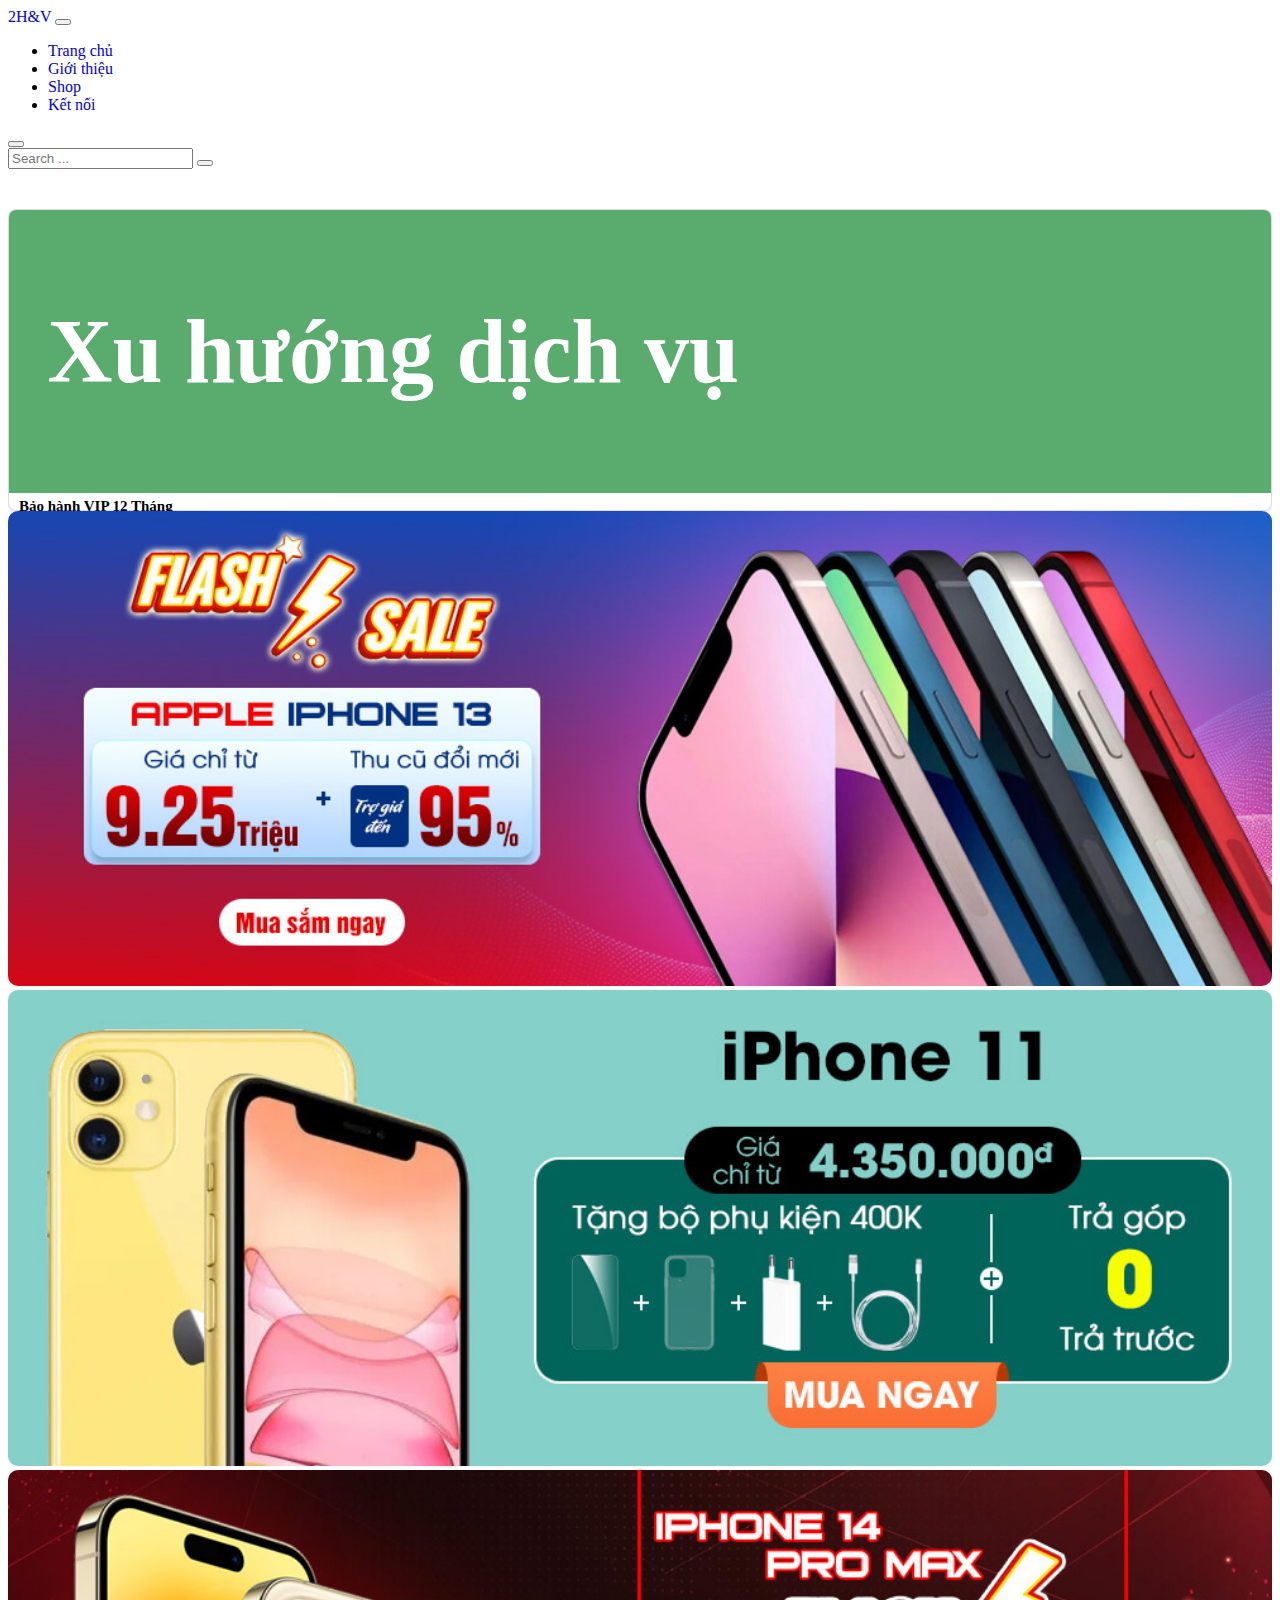
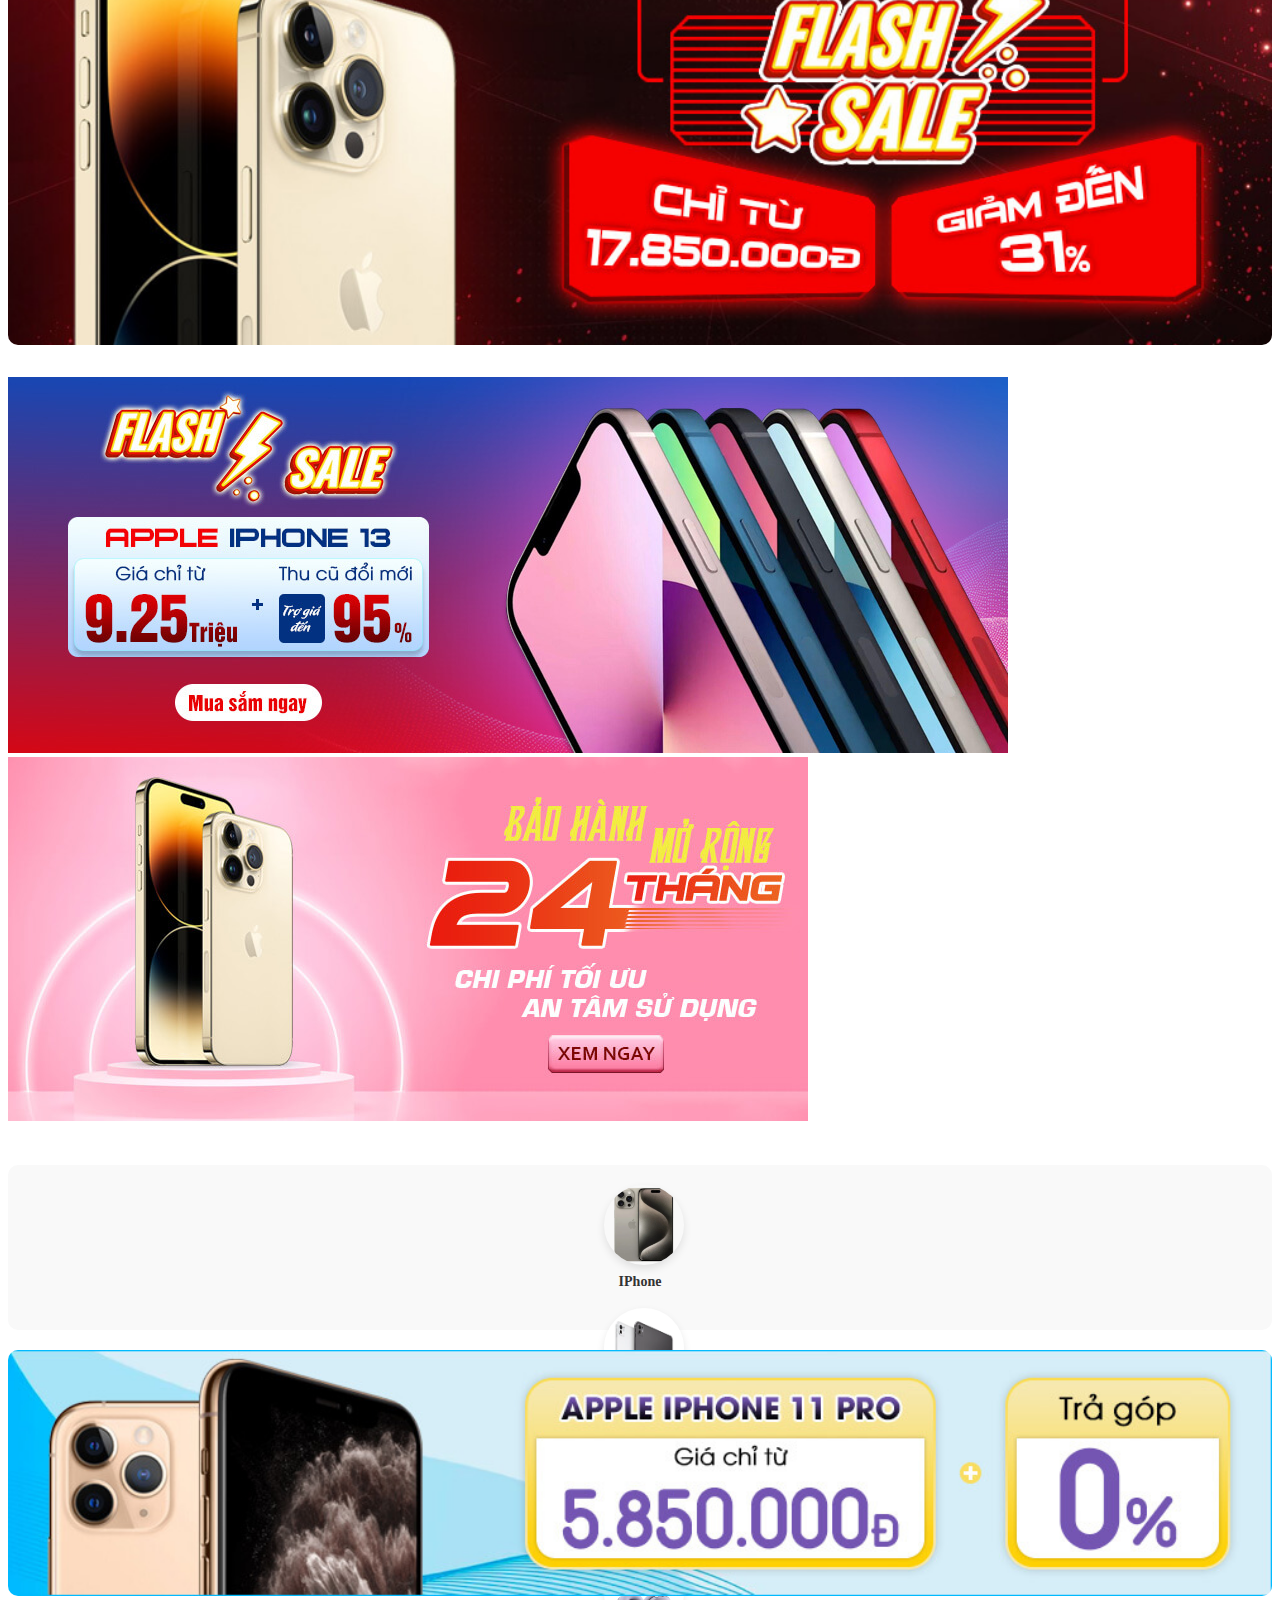
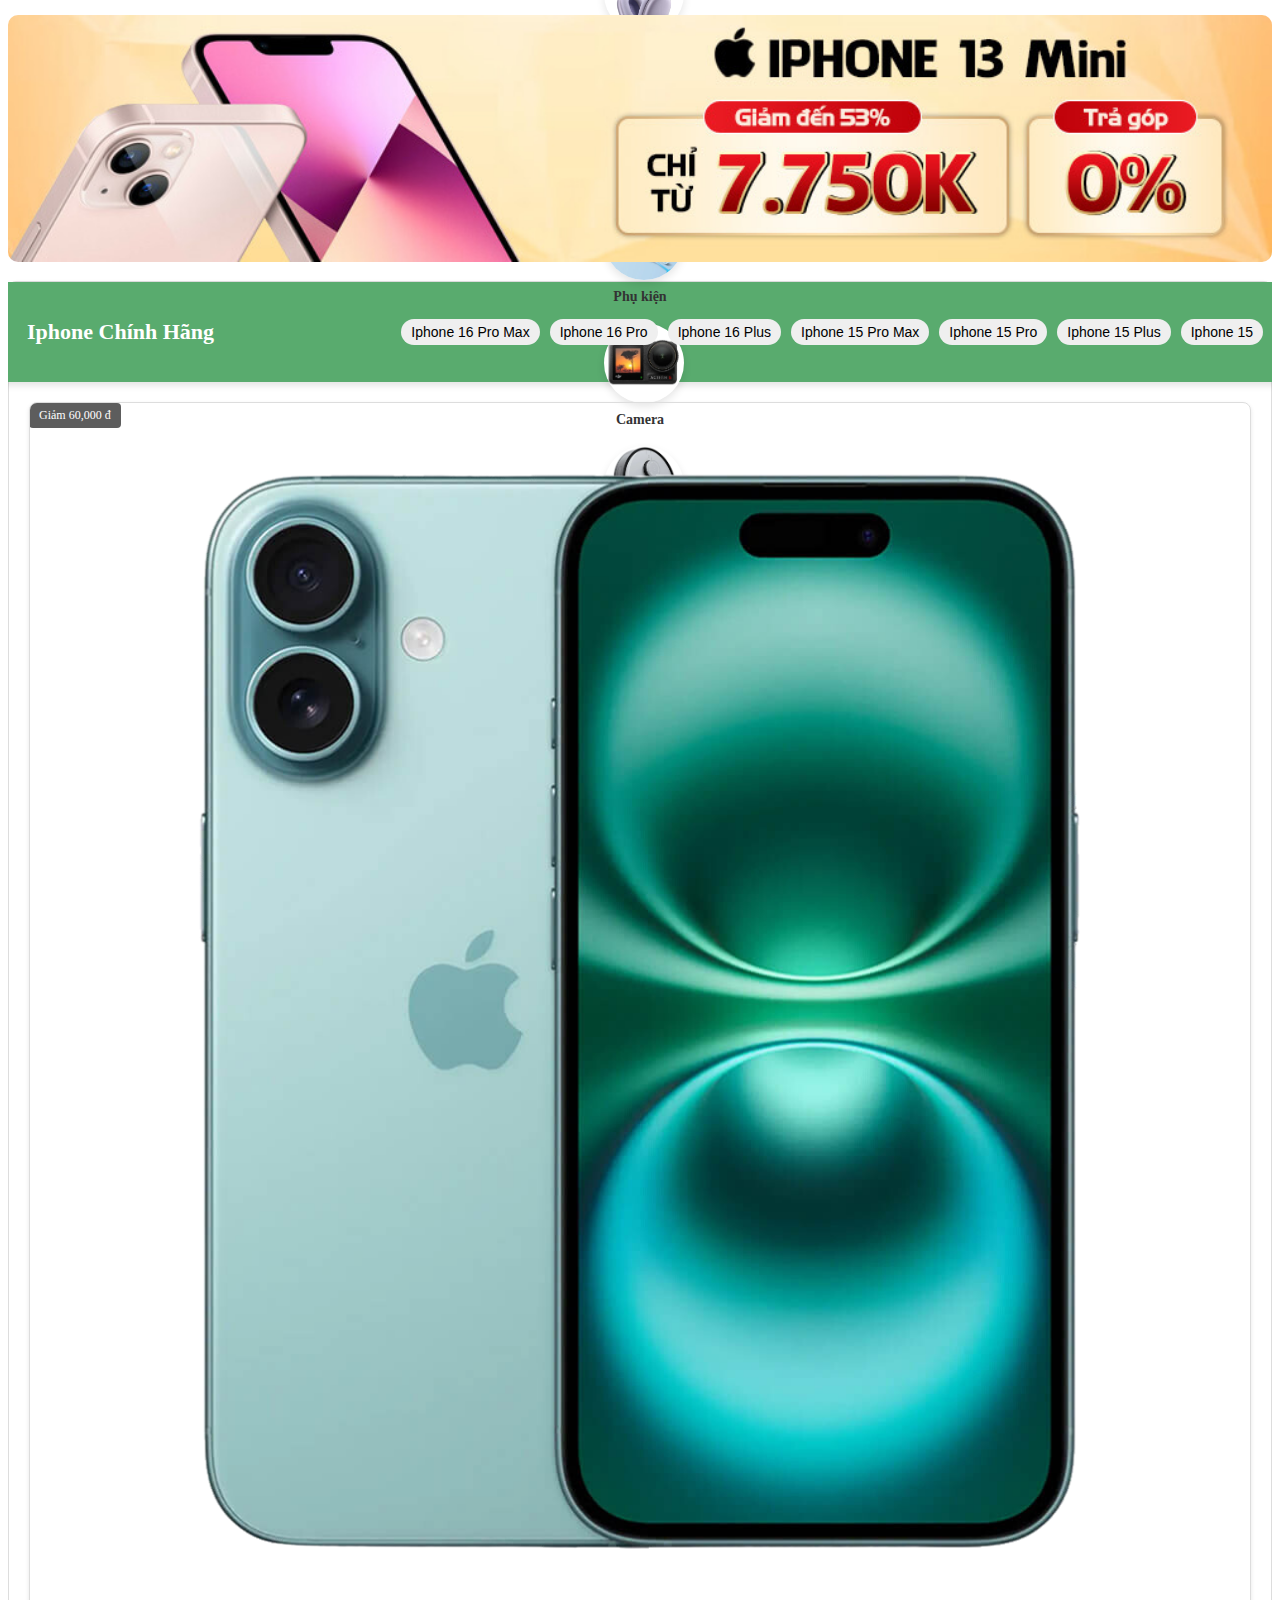
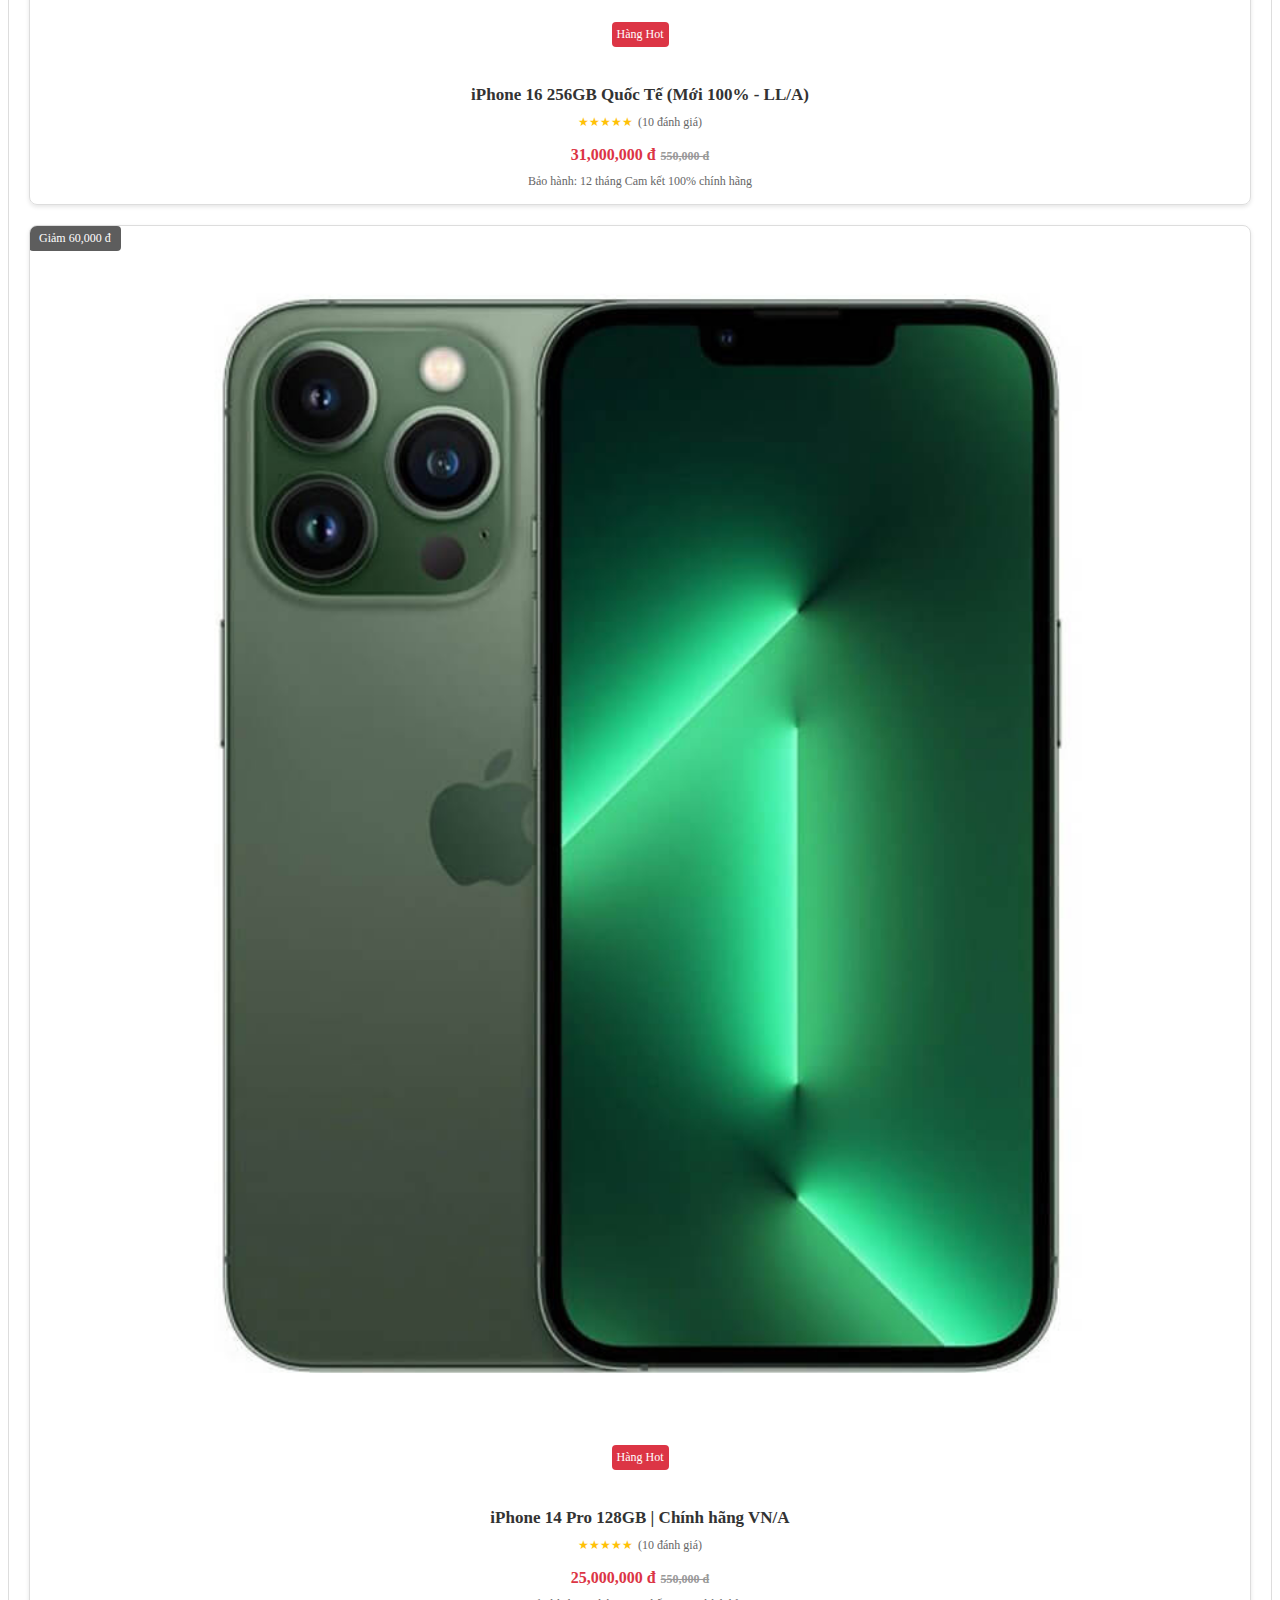
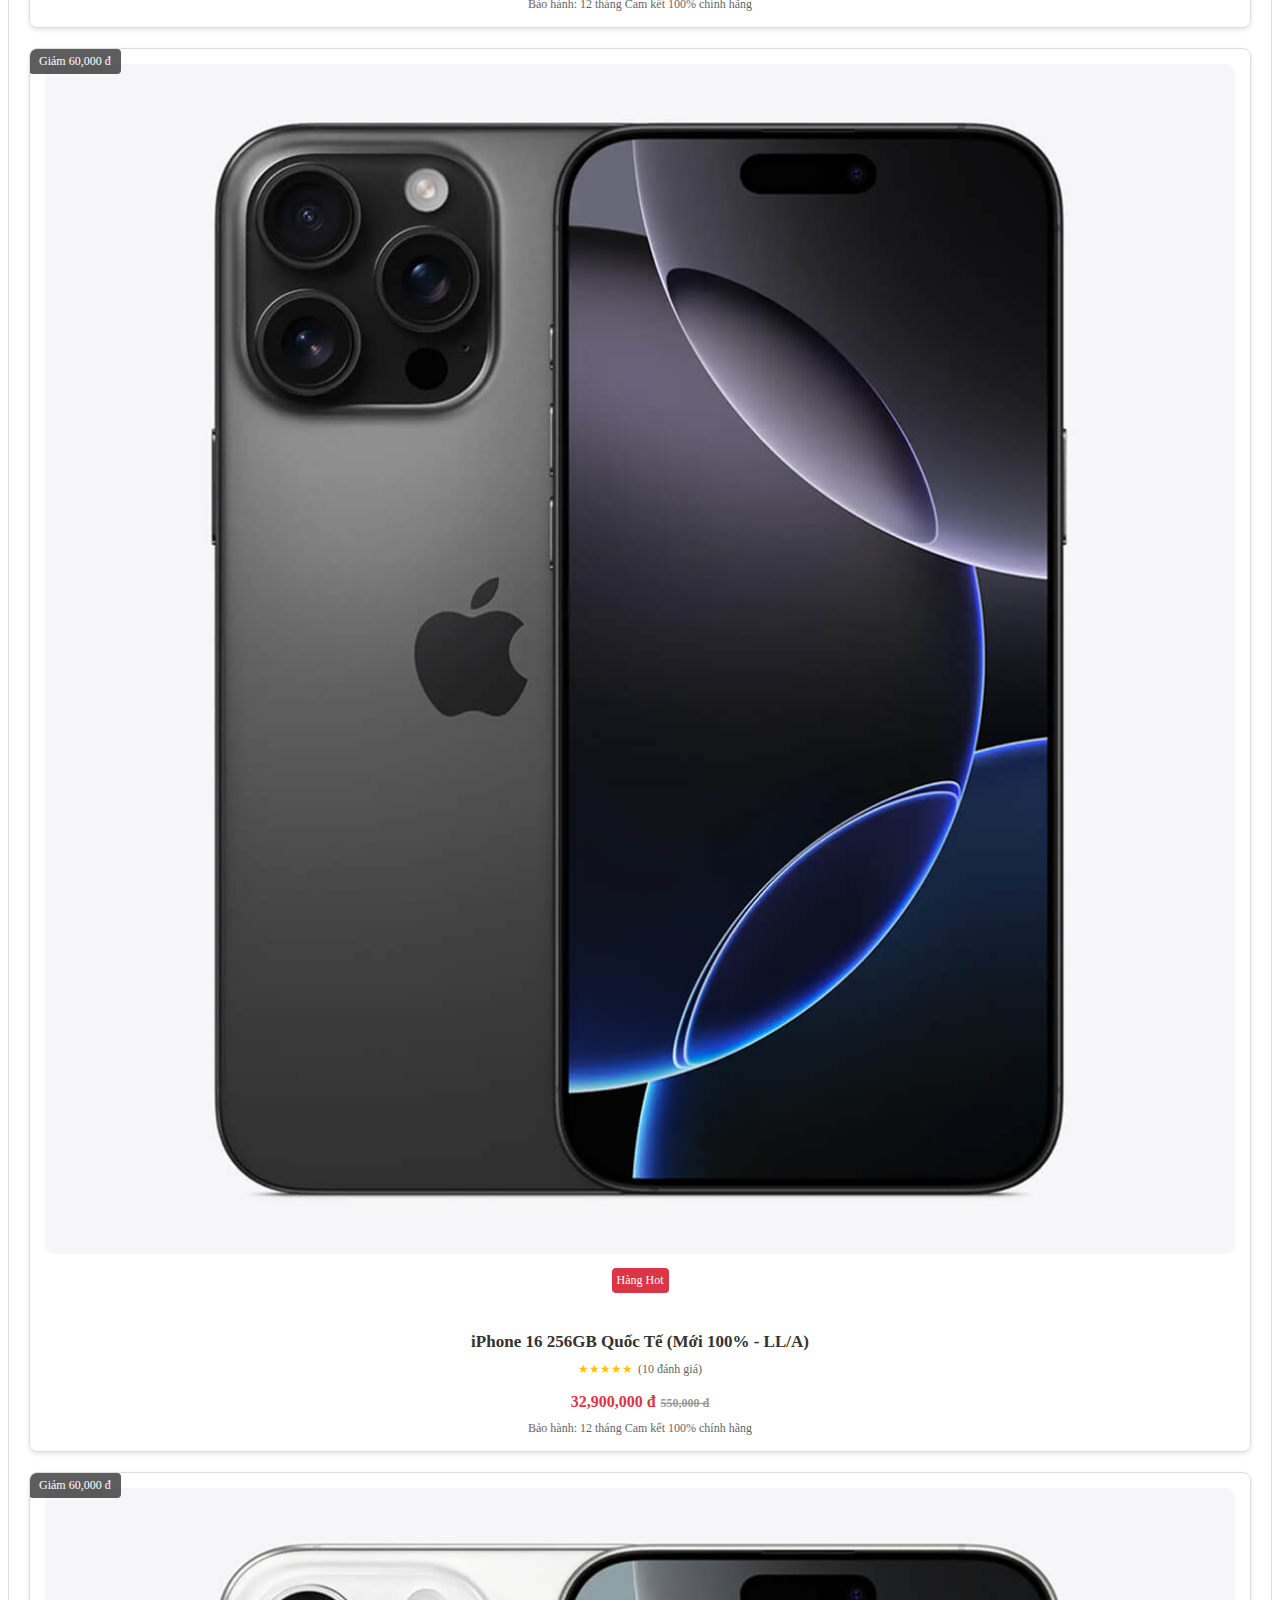
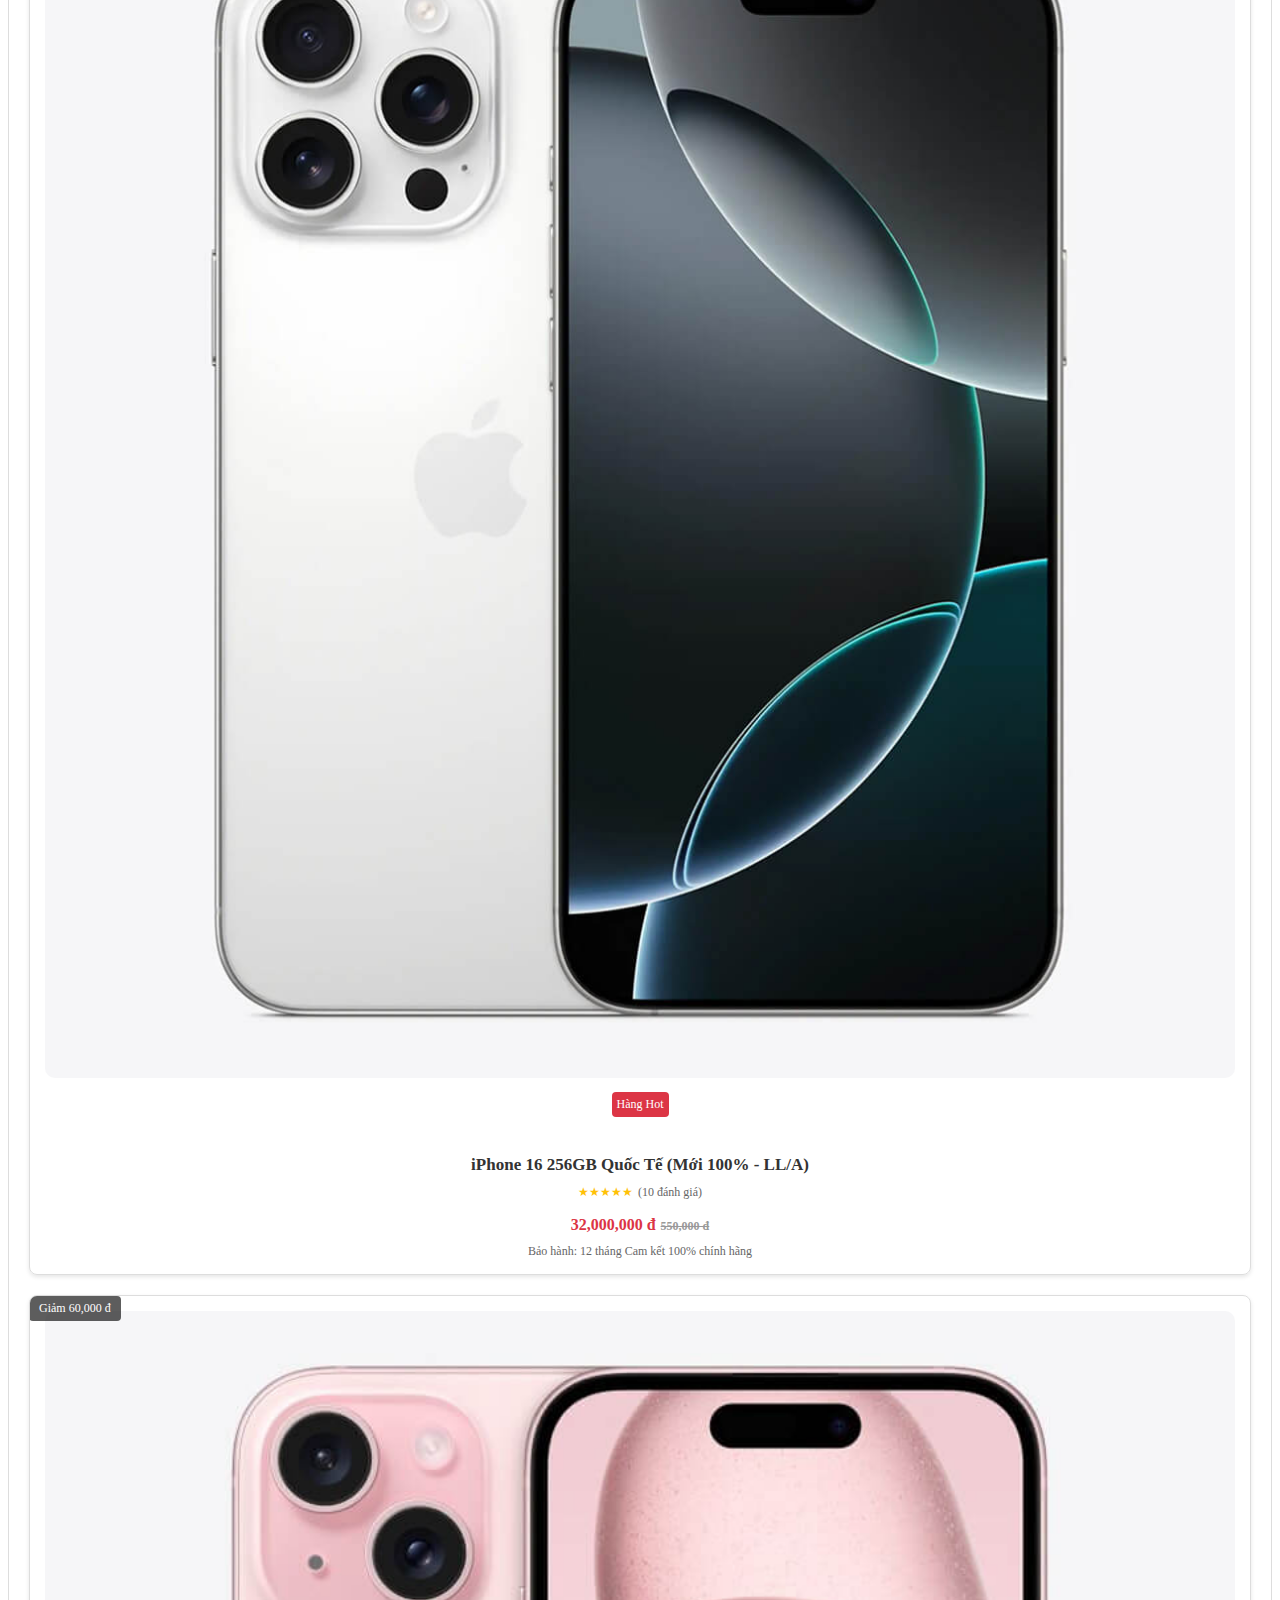
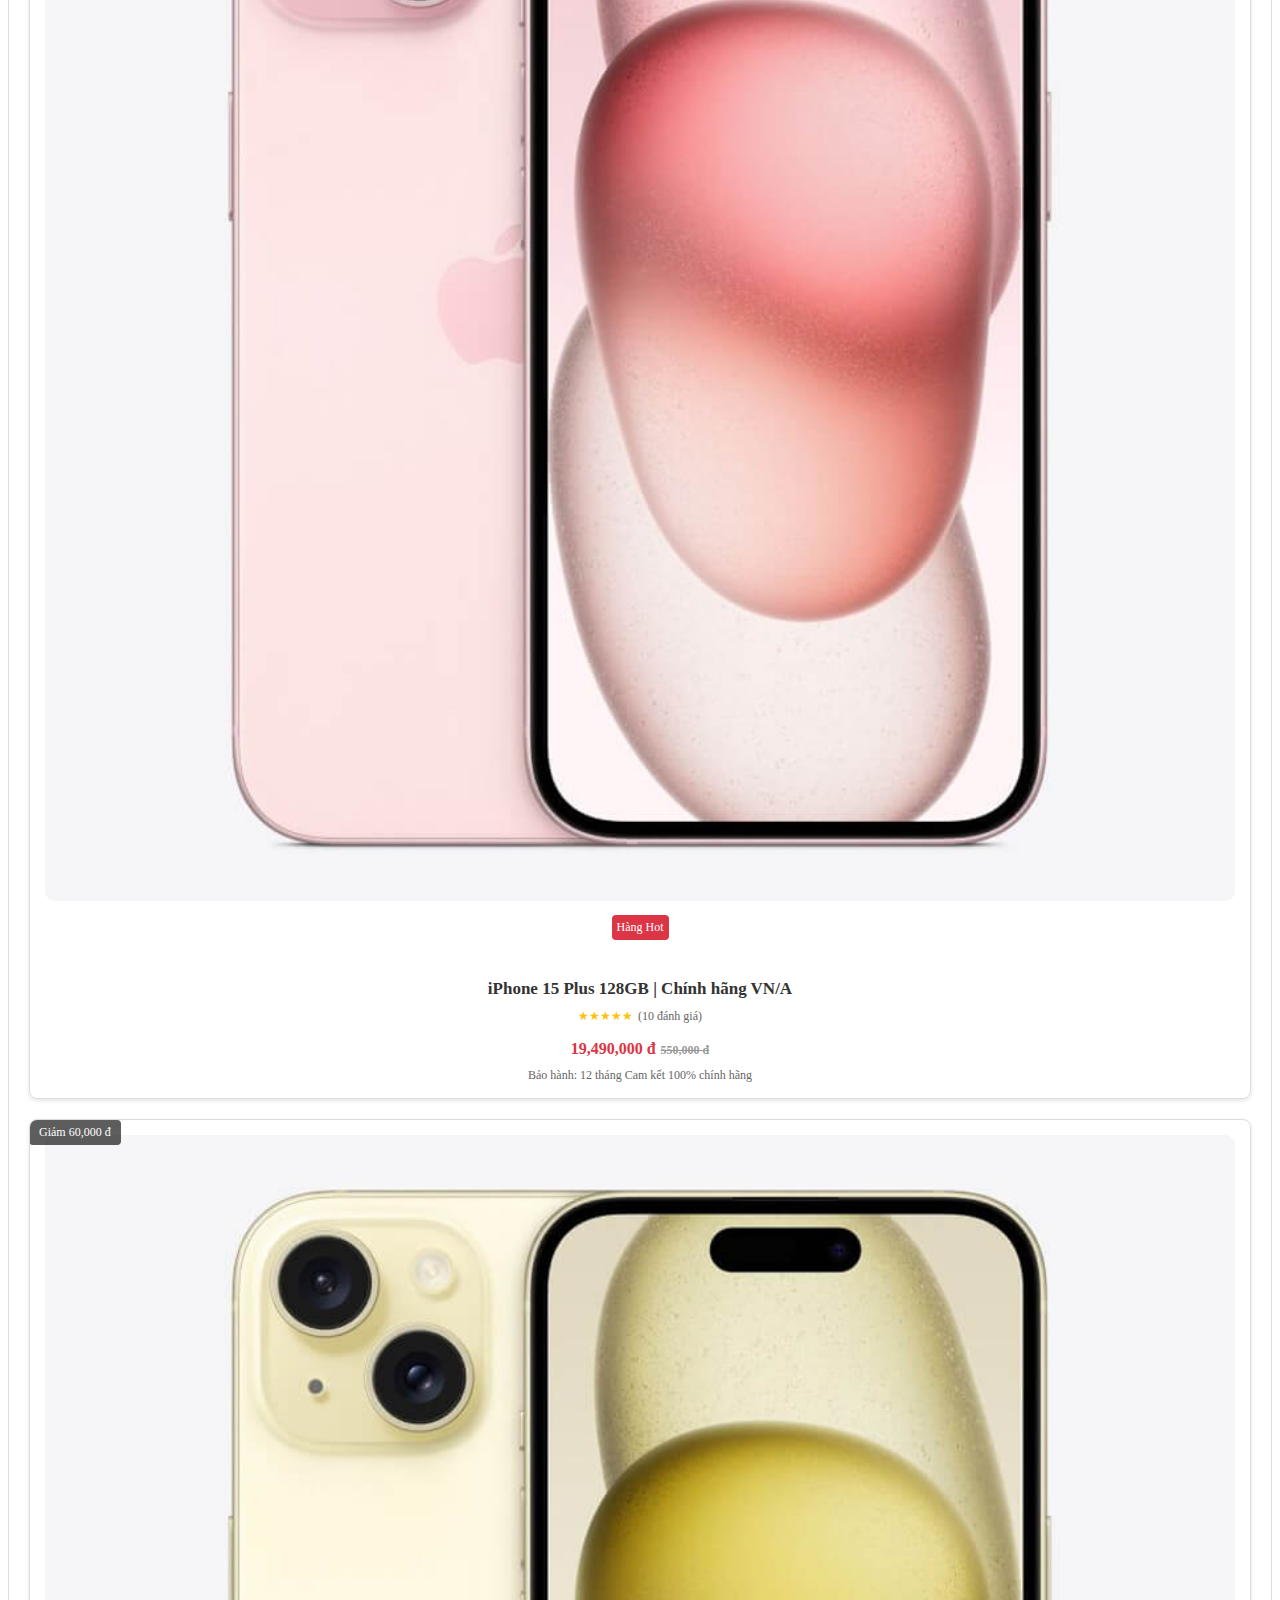
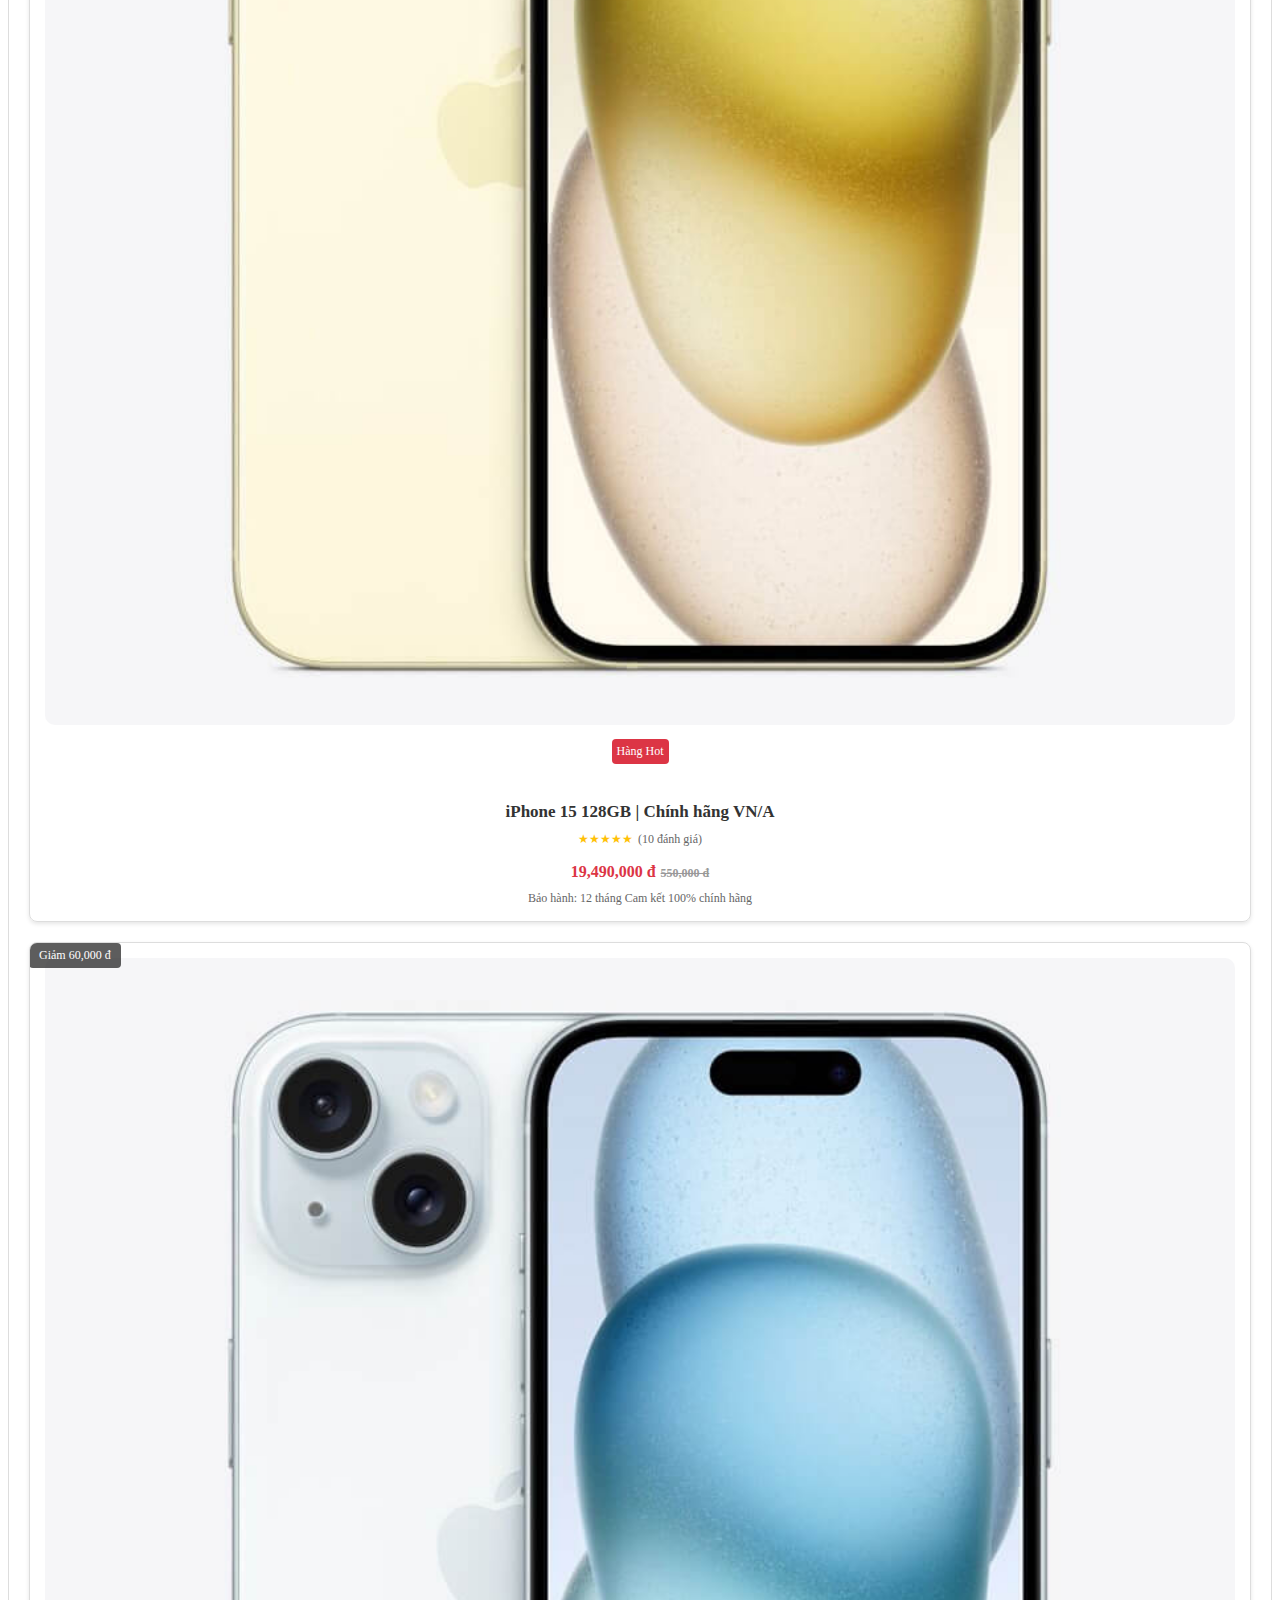
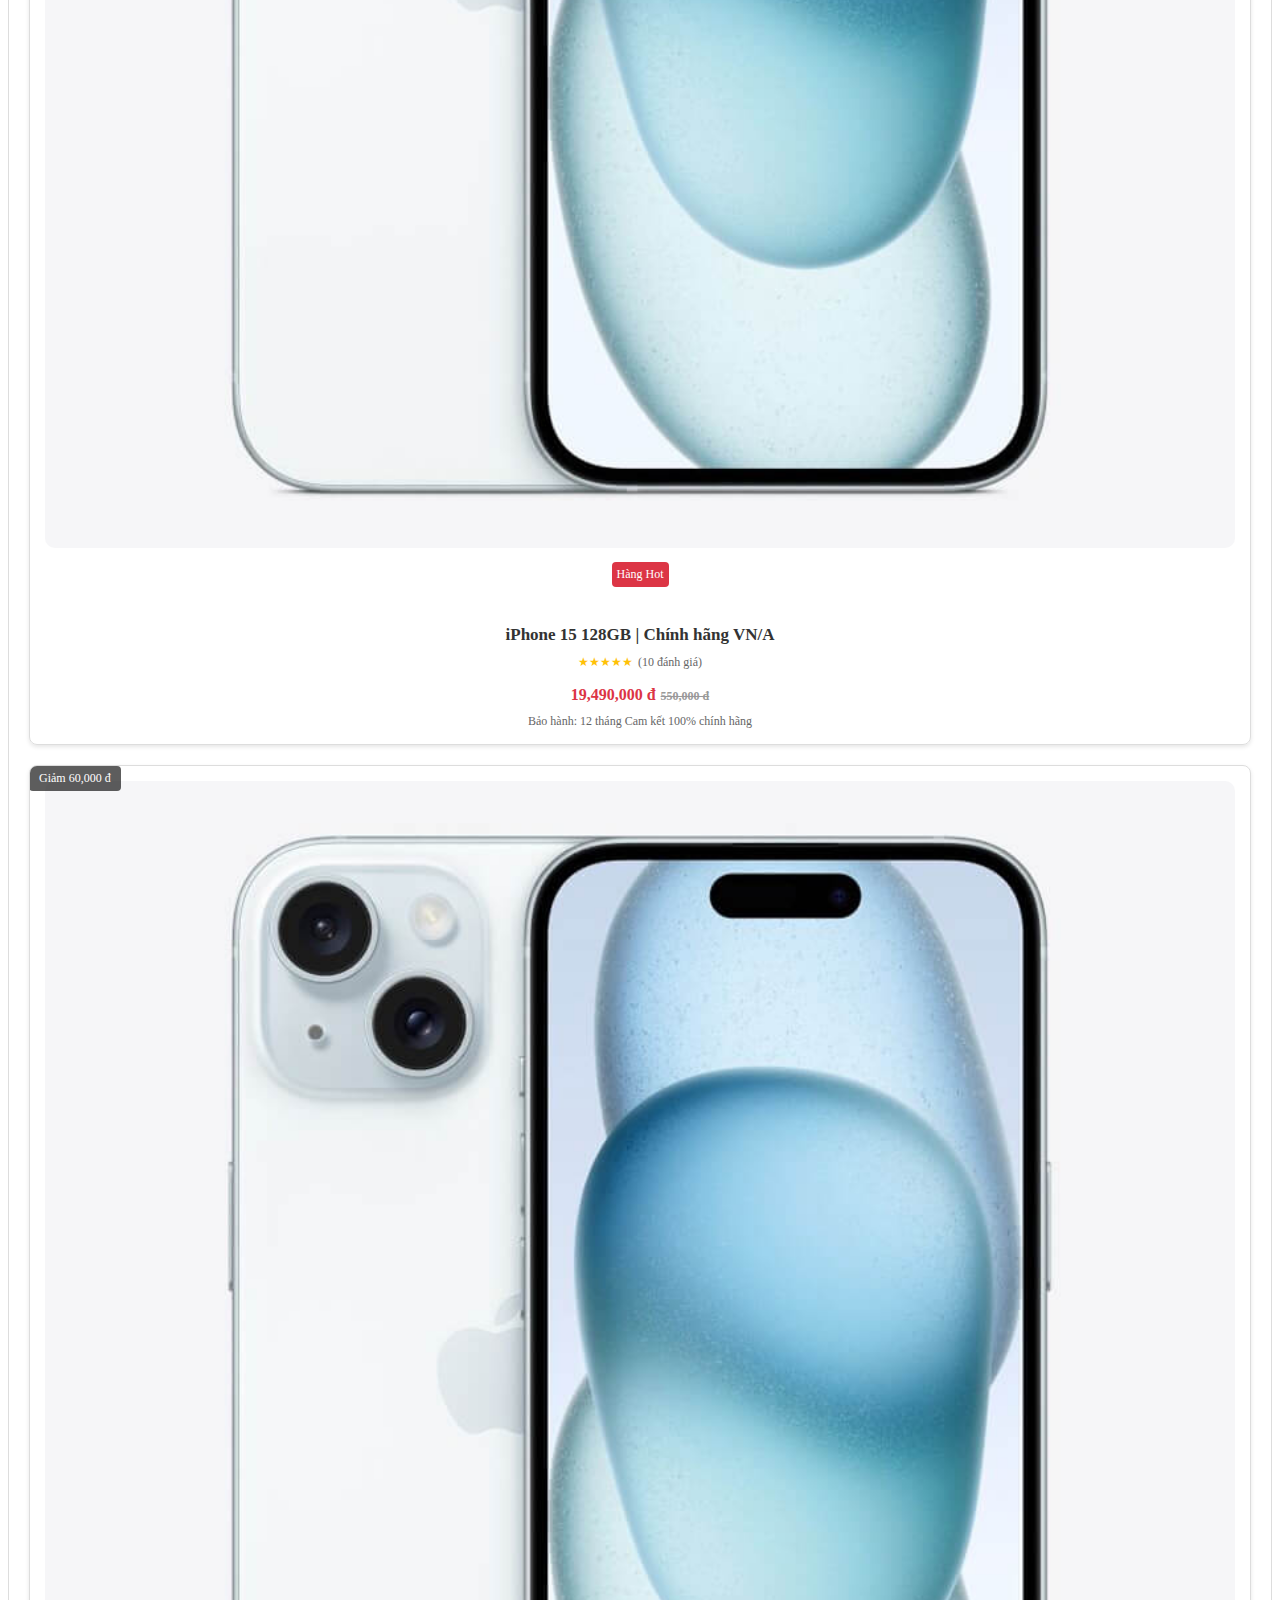
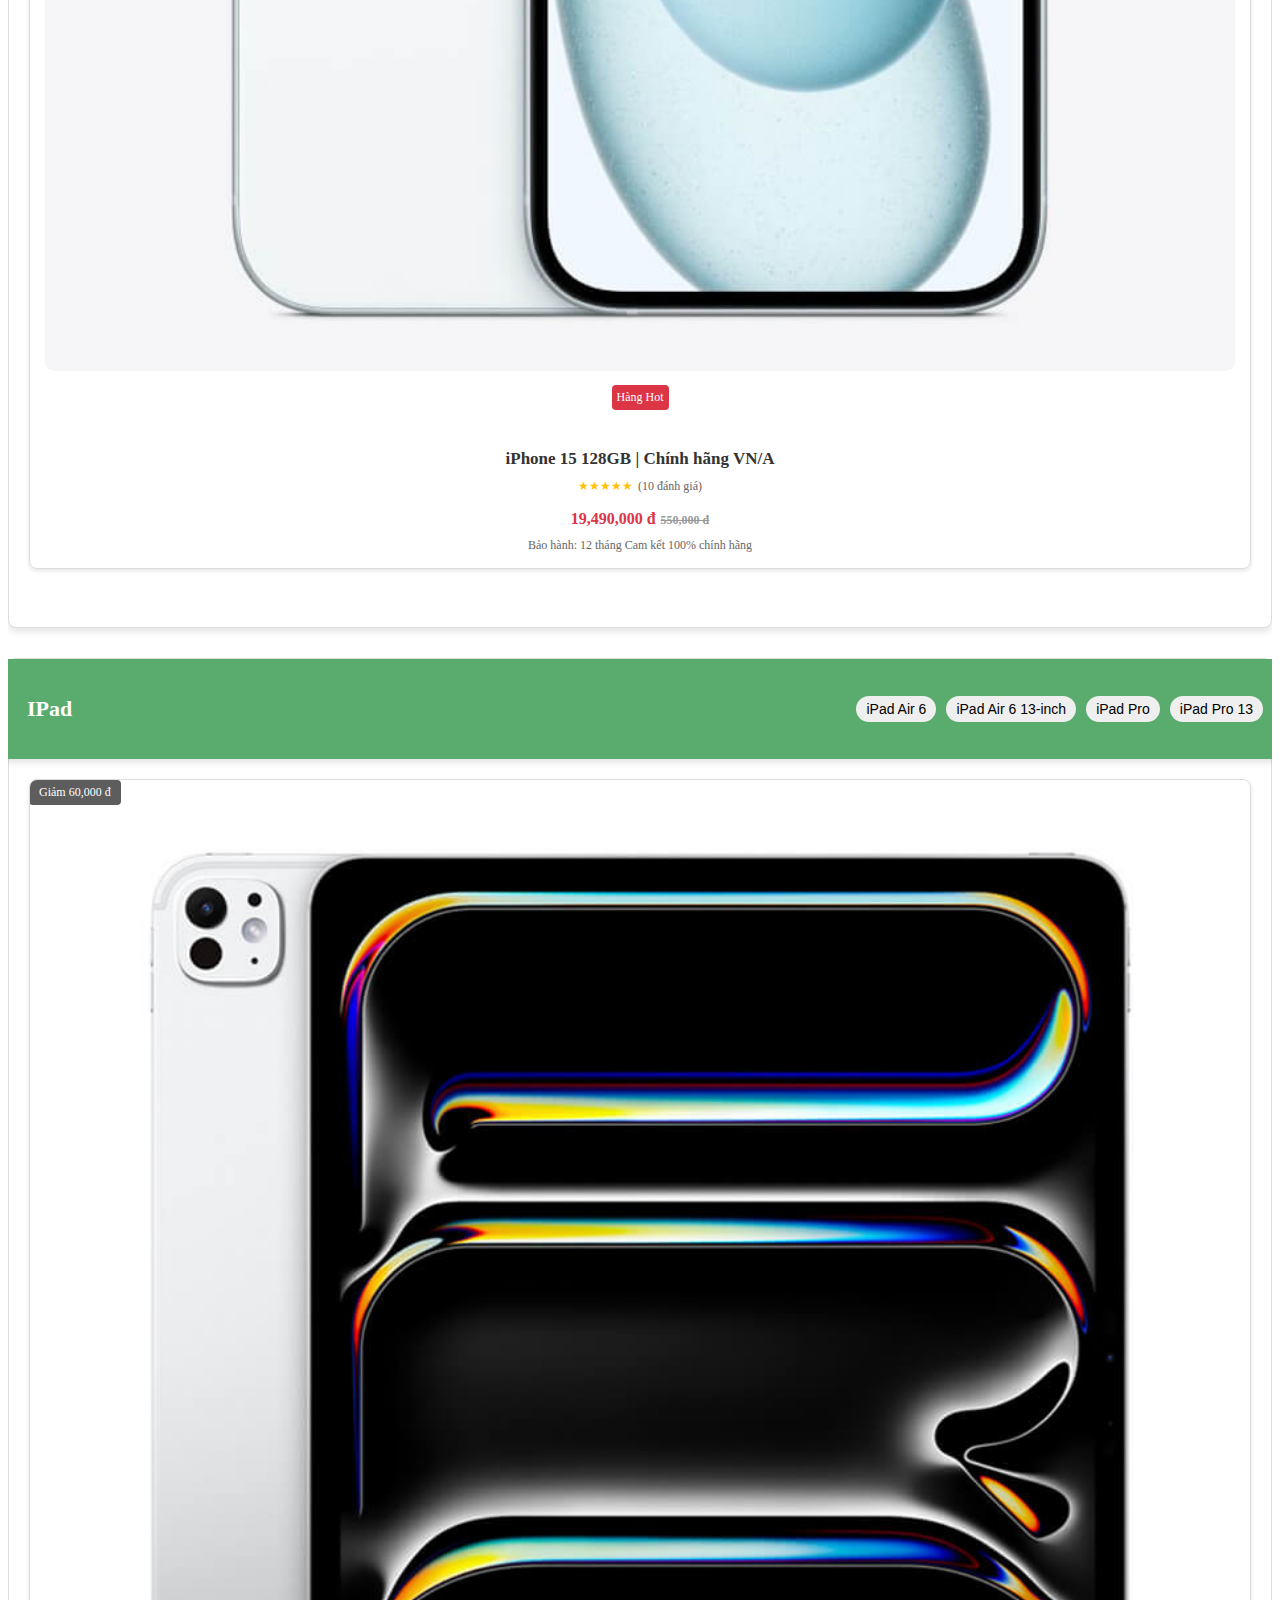
==== commit 8095b770: "cap nhat 5 view" ====
--- a/index.html
+++ b/index.html
@@ -10,11 +10,11 @@
     <link rel="apple-touch-icon" href="assets/img/apple-icon.png">
     <link rel="shortcut icon" type="image/x-icon" href="assets/img/favicon.ico">
 
-    <link rel="stylesheet" href="assets/css/bootstrap.min.css">
-    <link rel="stylesheet" href="assets/css/templatemo.css">
-    <link rel="stylesheet" href="assets/css/custom.css">
-    <link rel="stylesheet" href="https://fonts.googleapis.com/css2?family=Roboto:wght@100;200;300;400;500;700;900&display=swap">
-    <link rel="stylesheet" href="assets/css/fontawesome.min.css">
+    <link rel="stylesheet" href="assetscss/bootstrap.min.css">
+    <link rel="stylesheet" href="assetscss/templatemo.css">
+    <link rel="stylesheet" href="assetscss/custom.css">
+    <link rel="stylesheet" href="https://fonts.googleapis.comcss2?family=Roboto:wght@100;200;300;400;500;700;900&display=swap">
+    <link rel="stylesheet" href="assetscss/fontawesome.min.css">
 
     <style>
         /* CSS cho giao diện responsive */
@@ -69,16 +69,16 @@
                 <div class="flex-fill">
                     <ul class="nav navbar-nav d-flex justify-content-between mx-lg-auto">
                         <li class="nav-item">
-                            <a class="nav-link" href="/Home/Index">Trang chủ</a>
+                            <a class="nav-link" href="index.html">Trang chủ</a>
                         </li>
                         <li class="nav-item">
-                            <a class="nav-link" href="/Home/About">Giới thiệu</a>
+                            <a class="nav-link" href="about.html">Giới thiệu</a>
                         </li>
                         <li class="nav-item">
-                            <a class="nav-link" href="/Inventory/Index">Shop</a>
+                            <a class="nav-link" href="shop.html">Shop</a>
                         </li>
                         <li class="nav-item">
-                            <a class="nav-link" href="/Home/Contact">Kết nối</a>
+                            <a class="nav-link" href="contact.html">Kết nối</a>
                         </li>
                     </ul>
                 </div>
